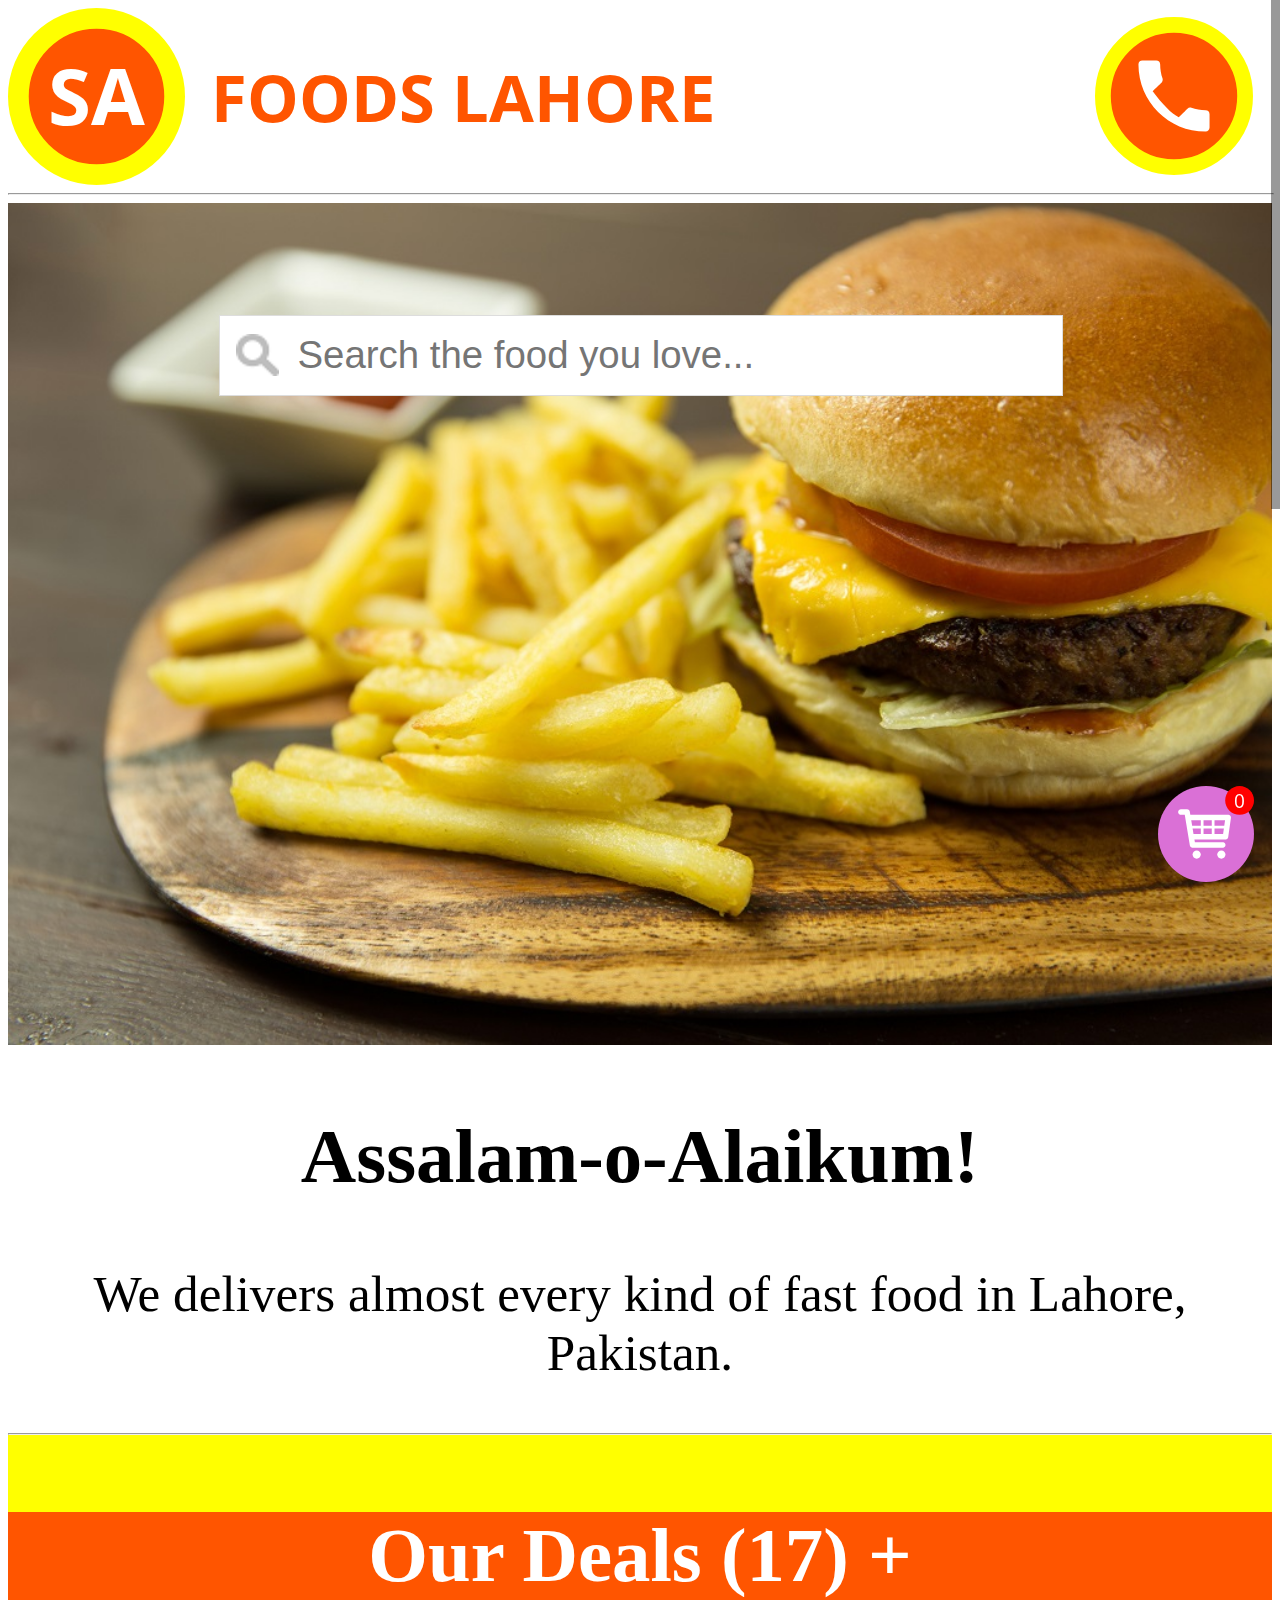
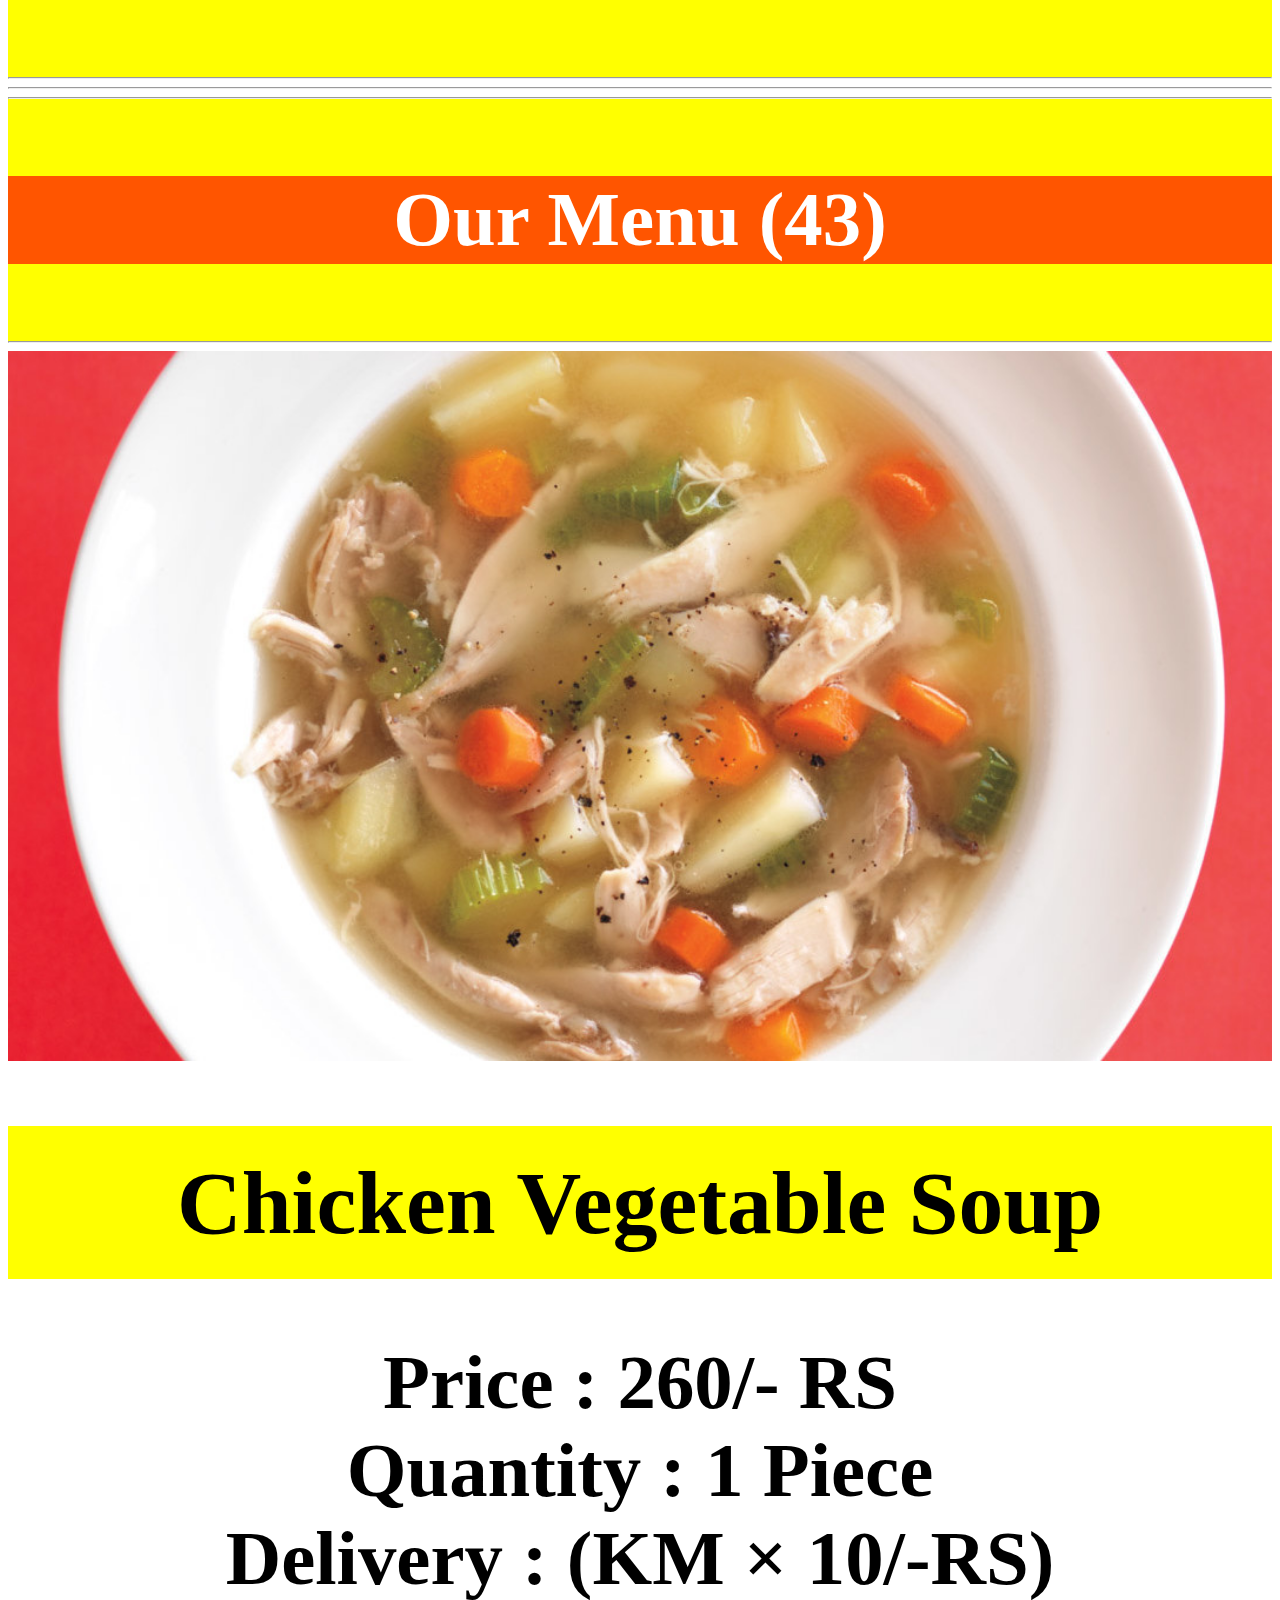
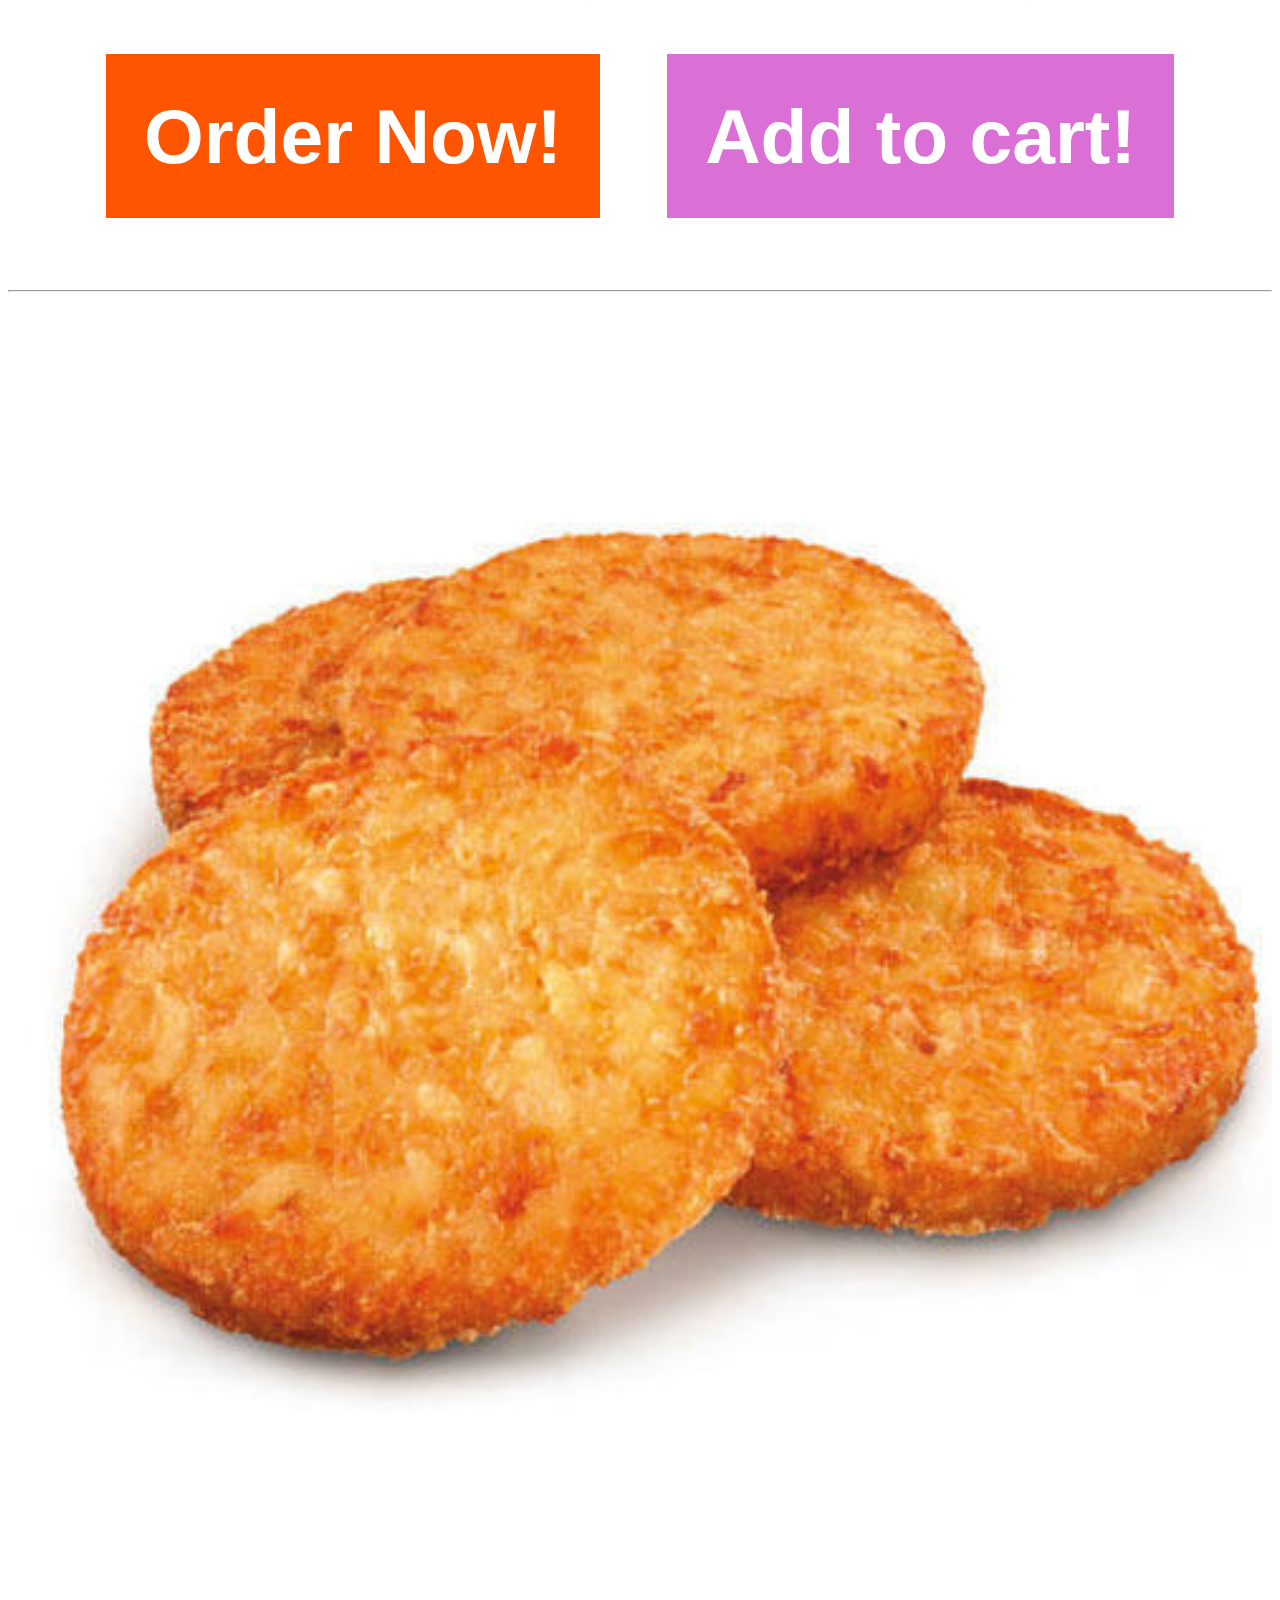
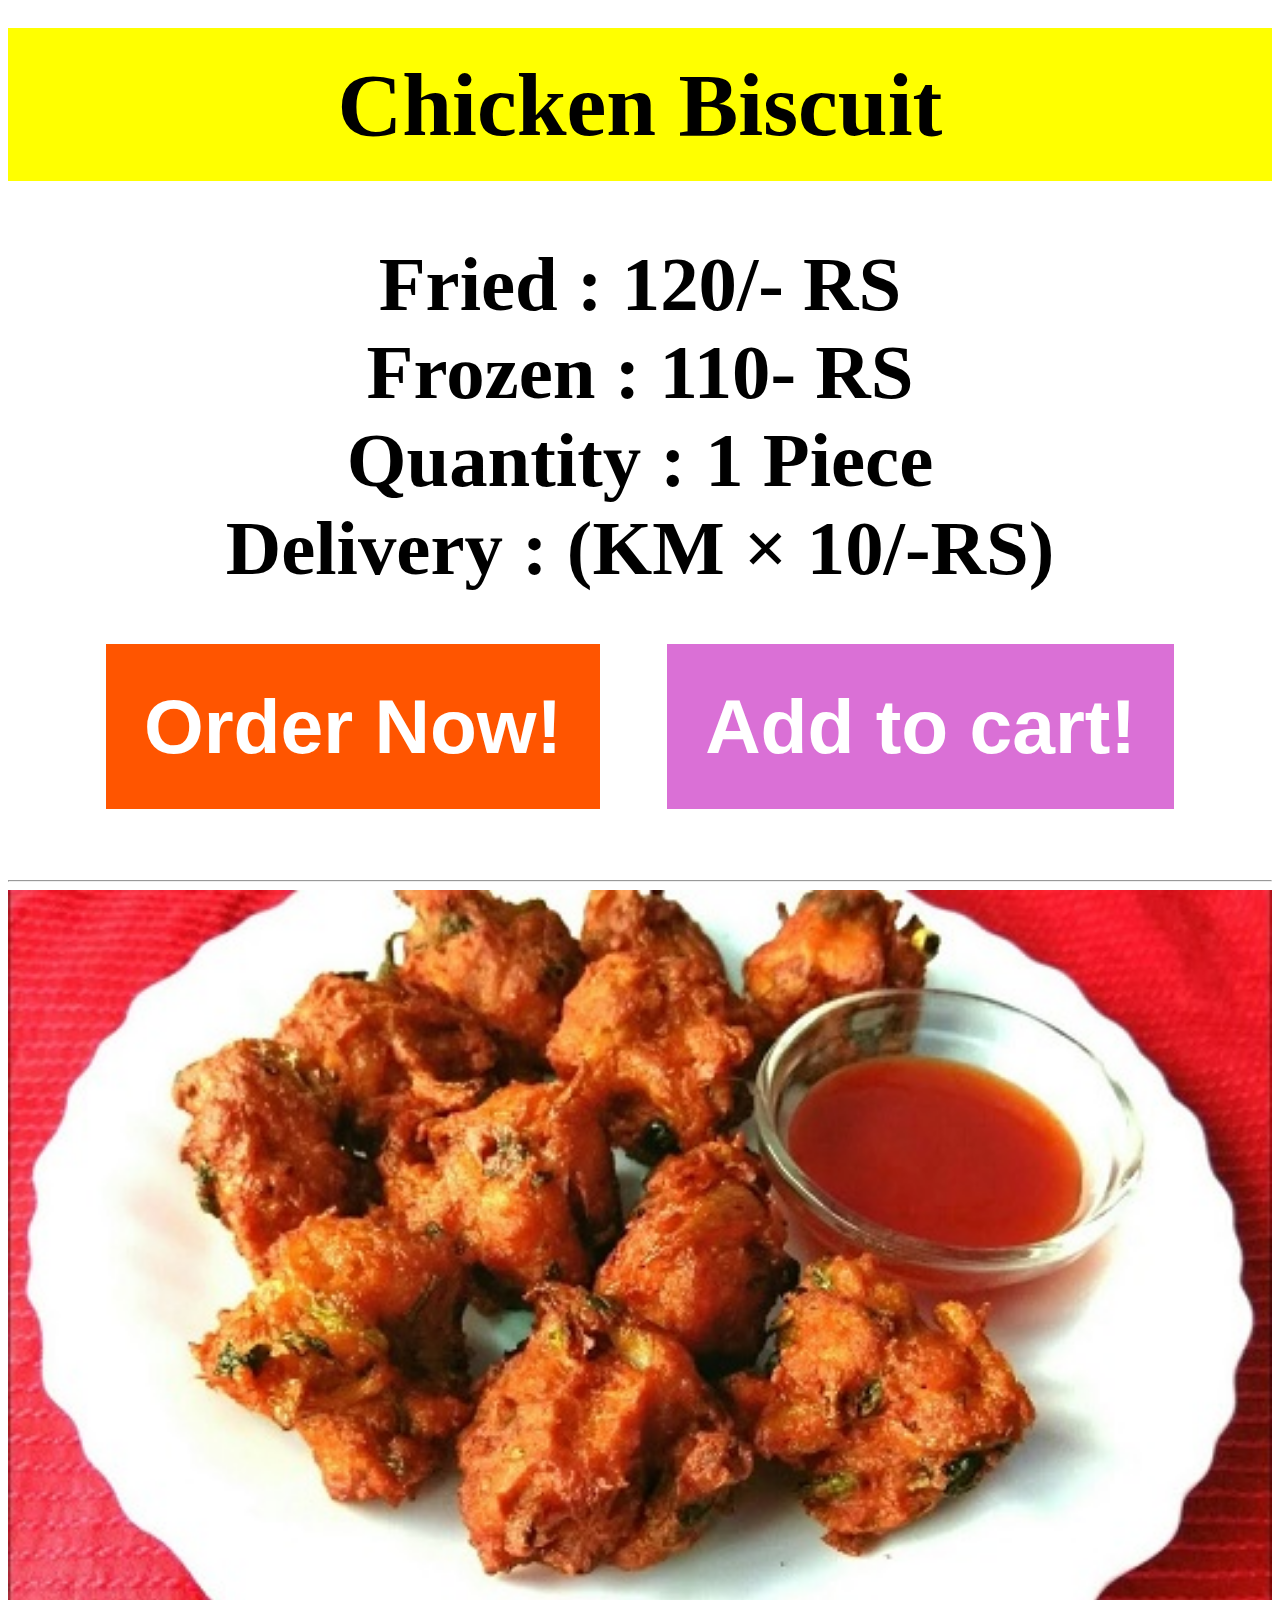
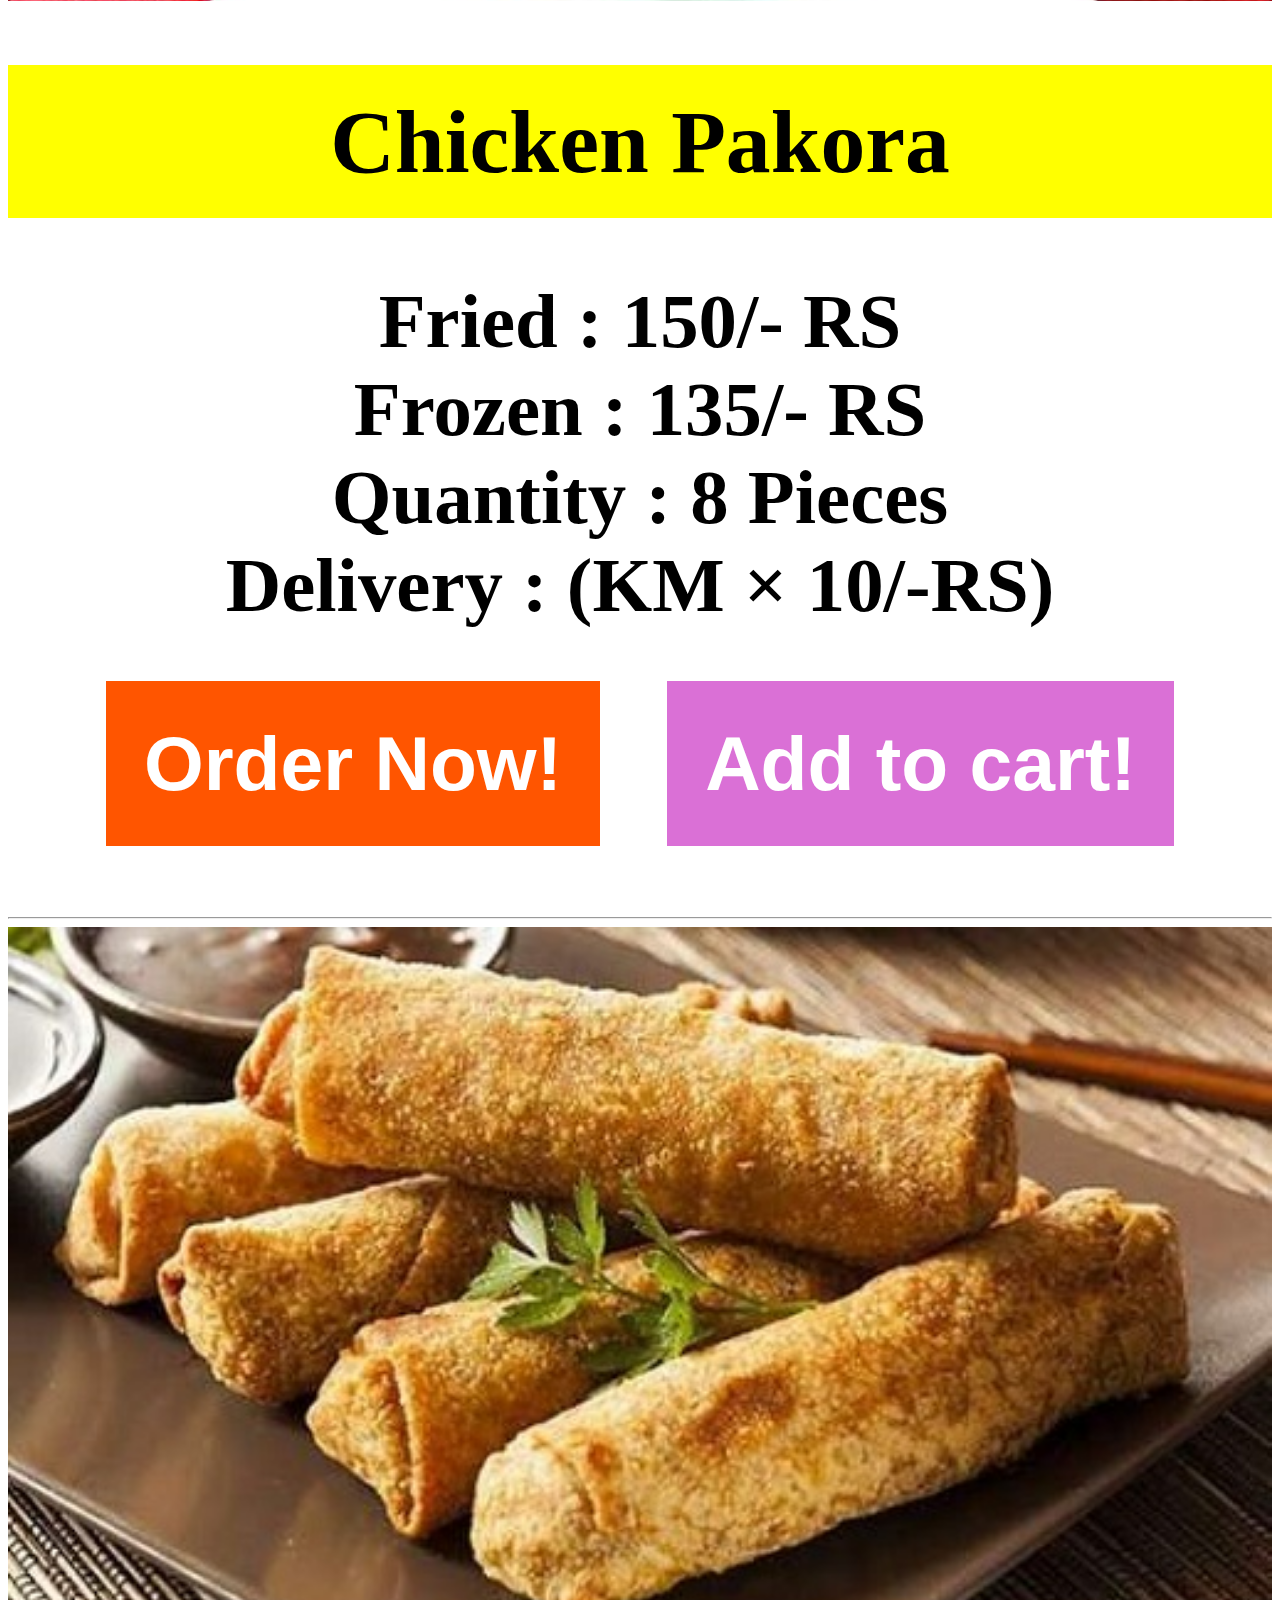
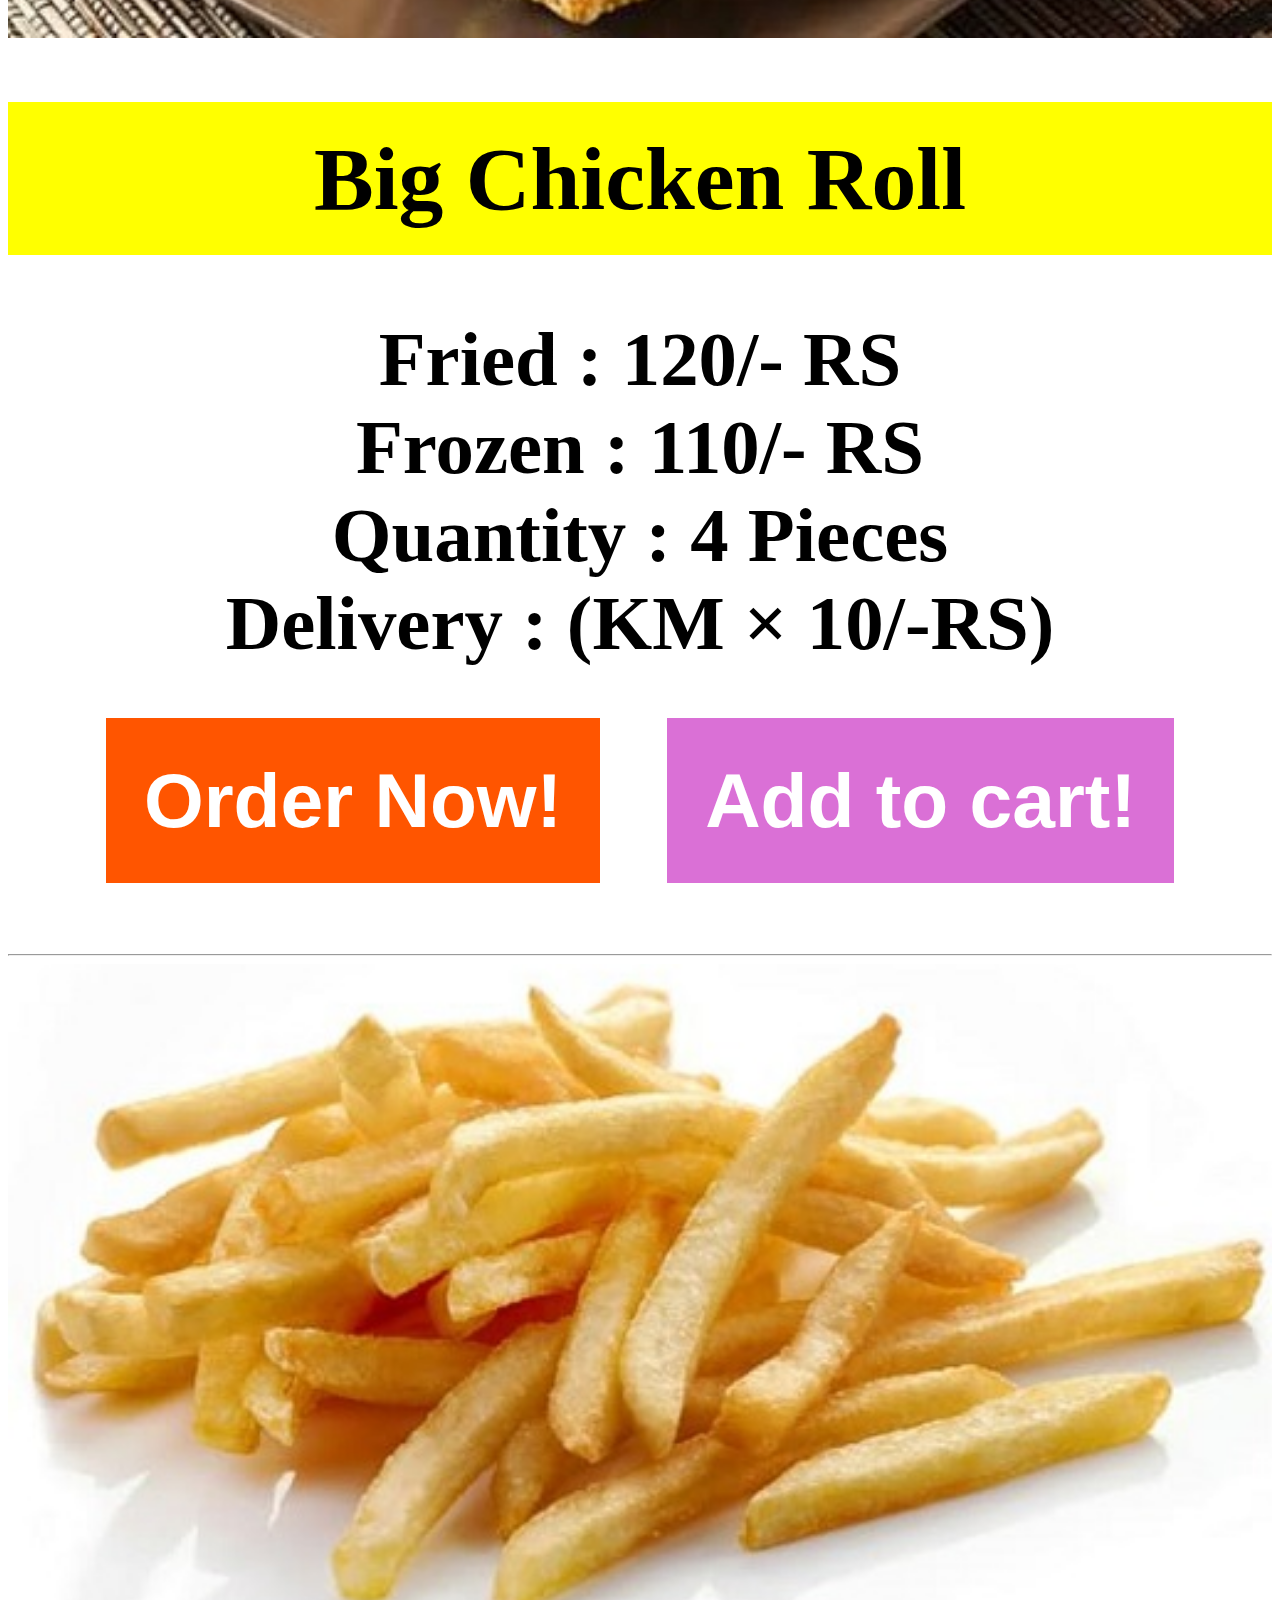
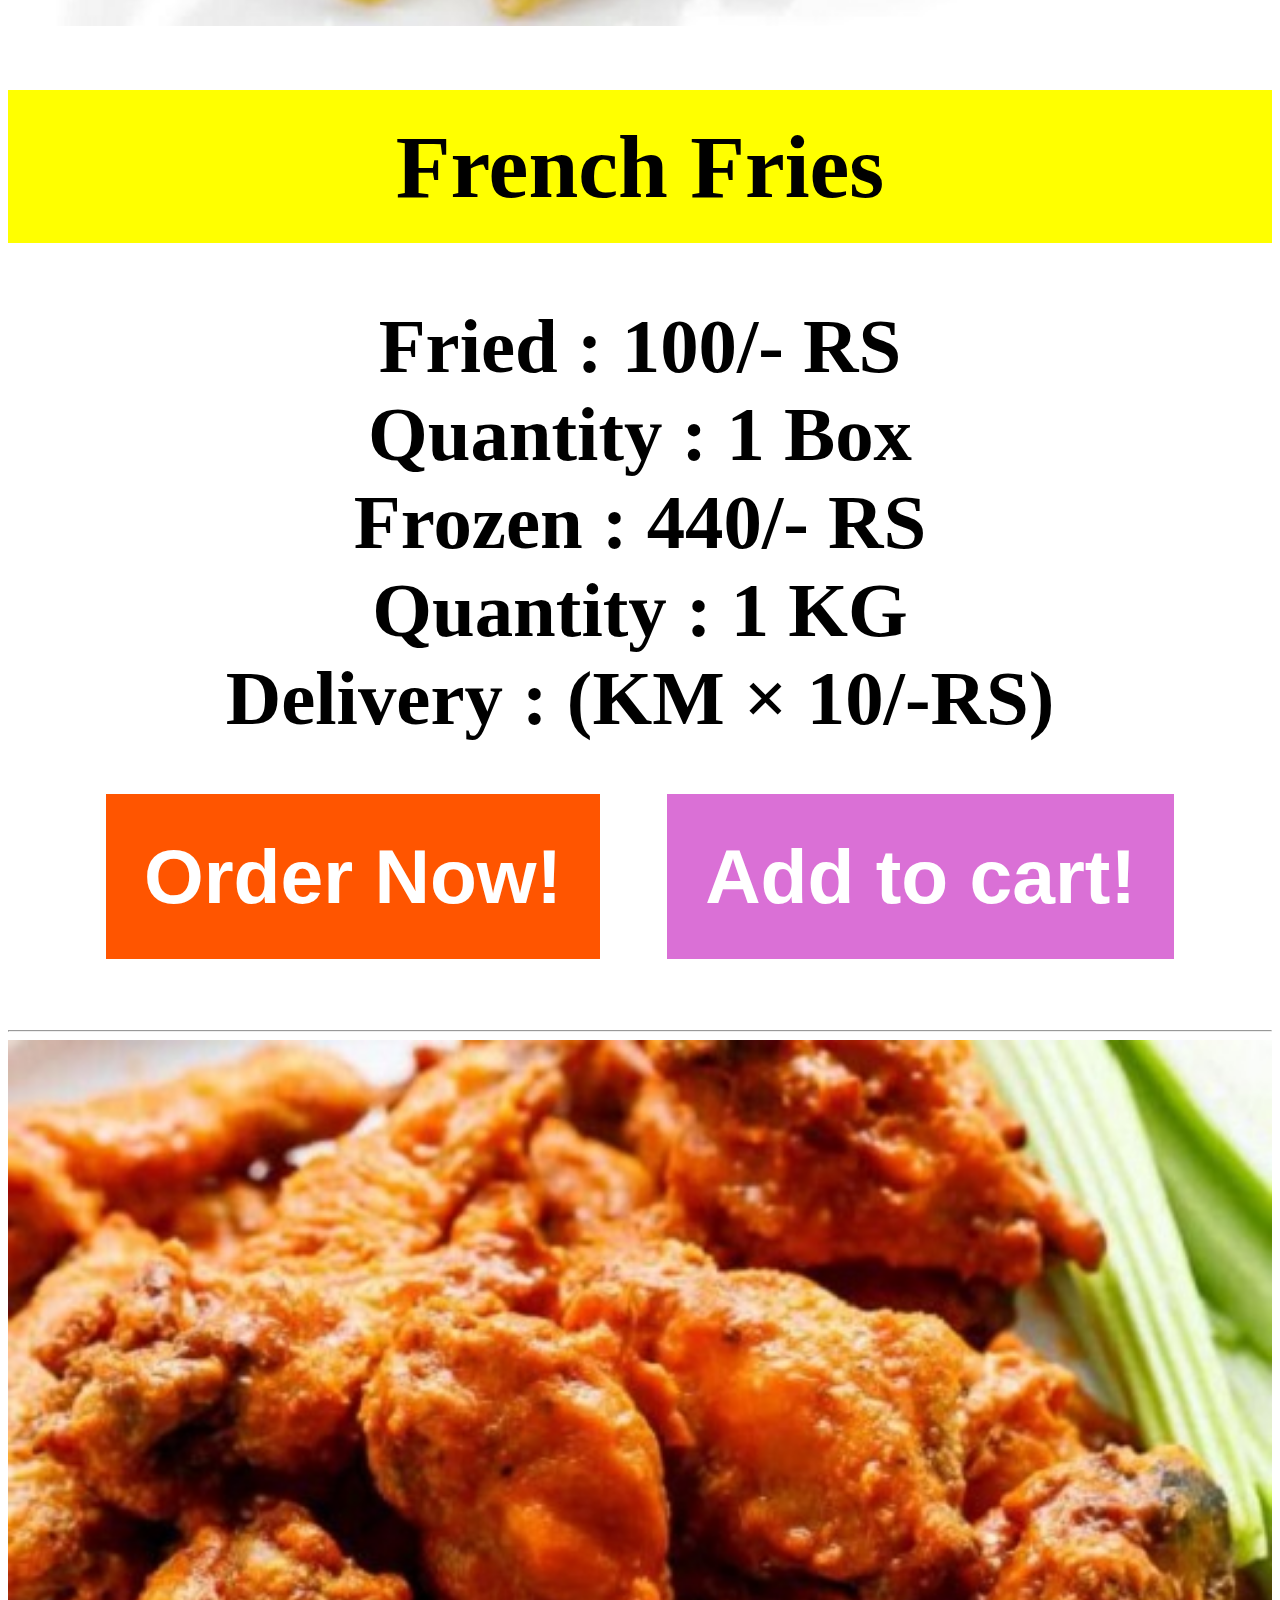
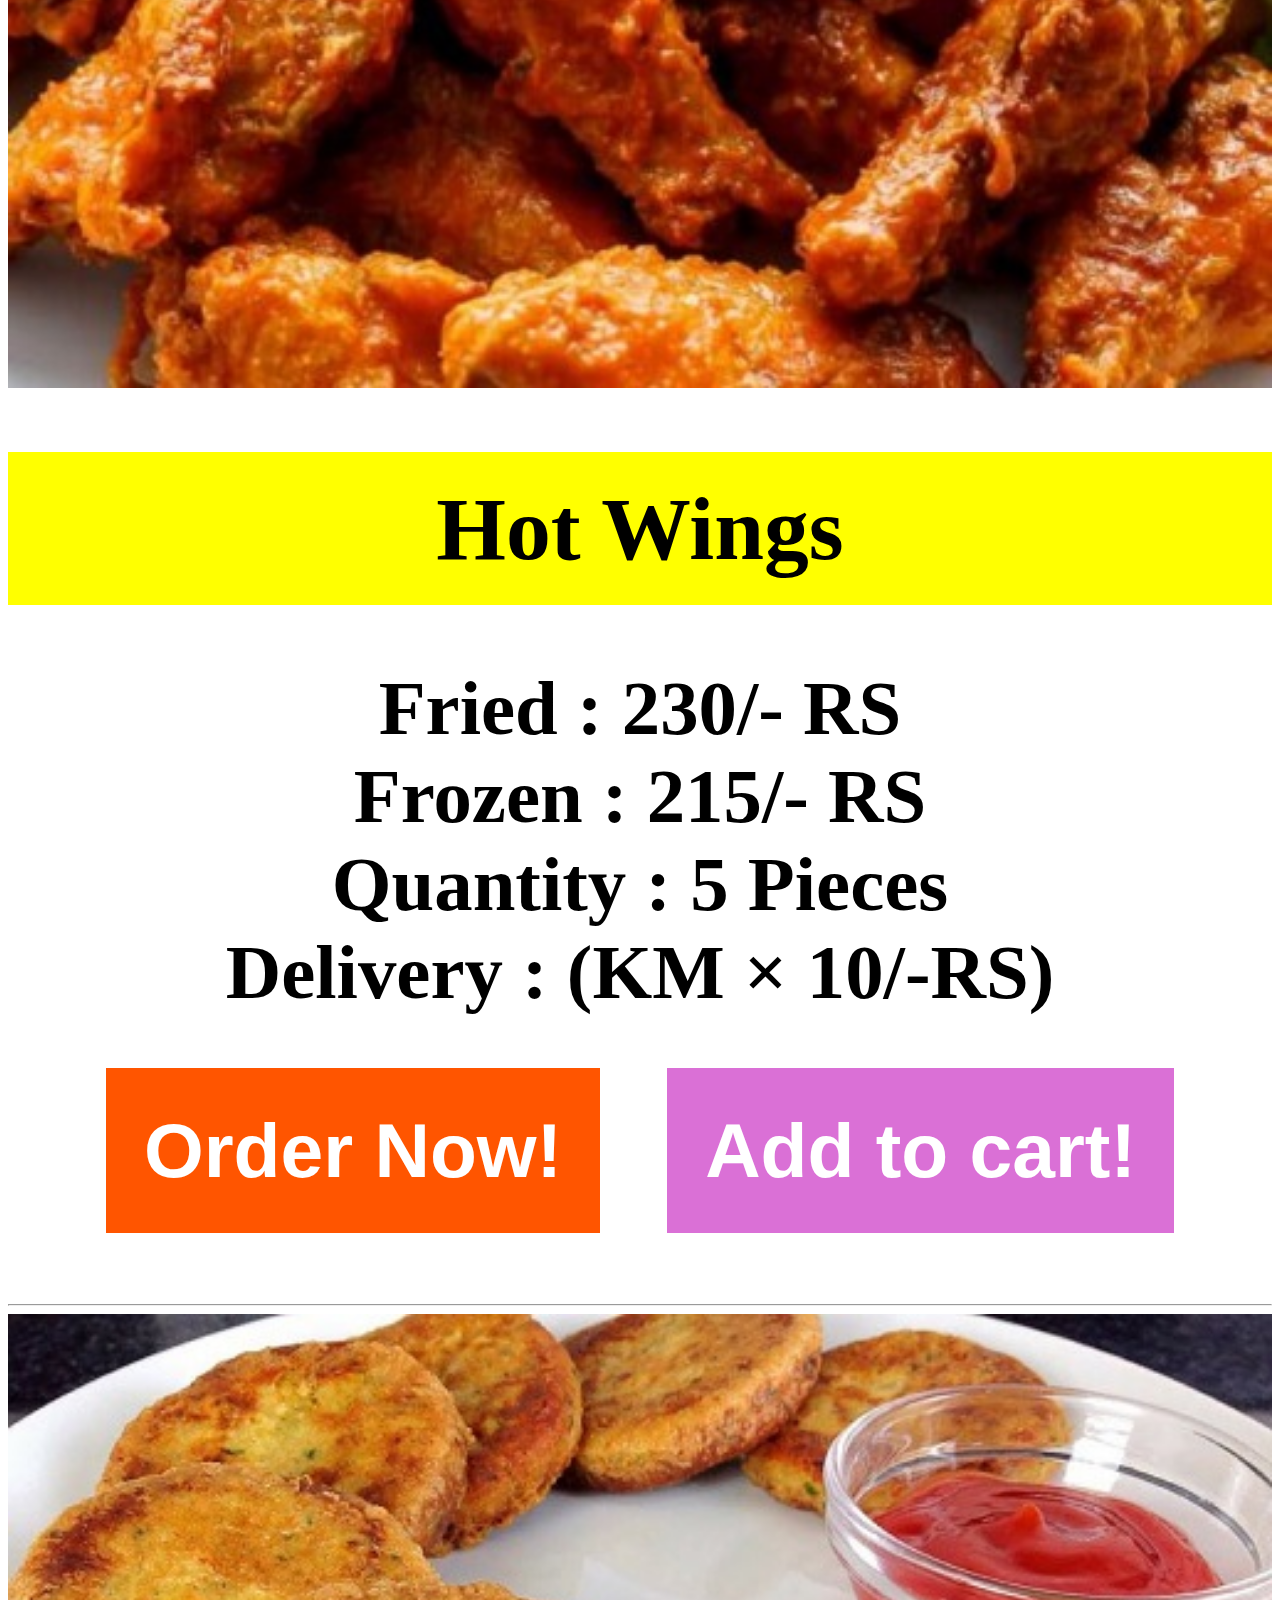
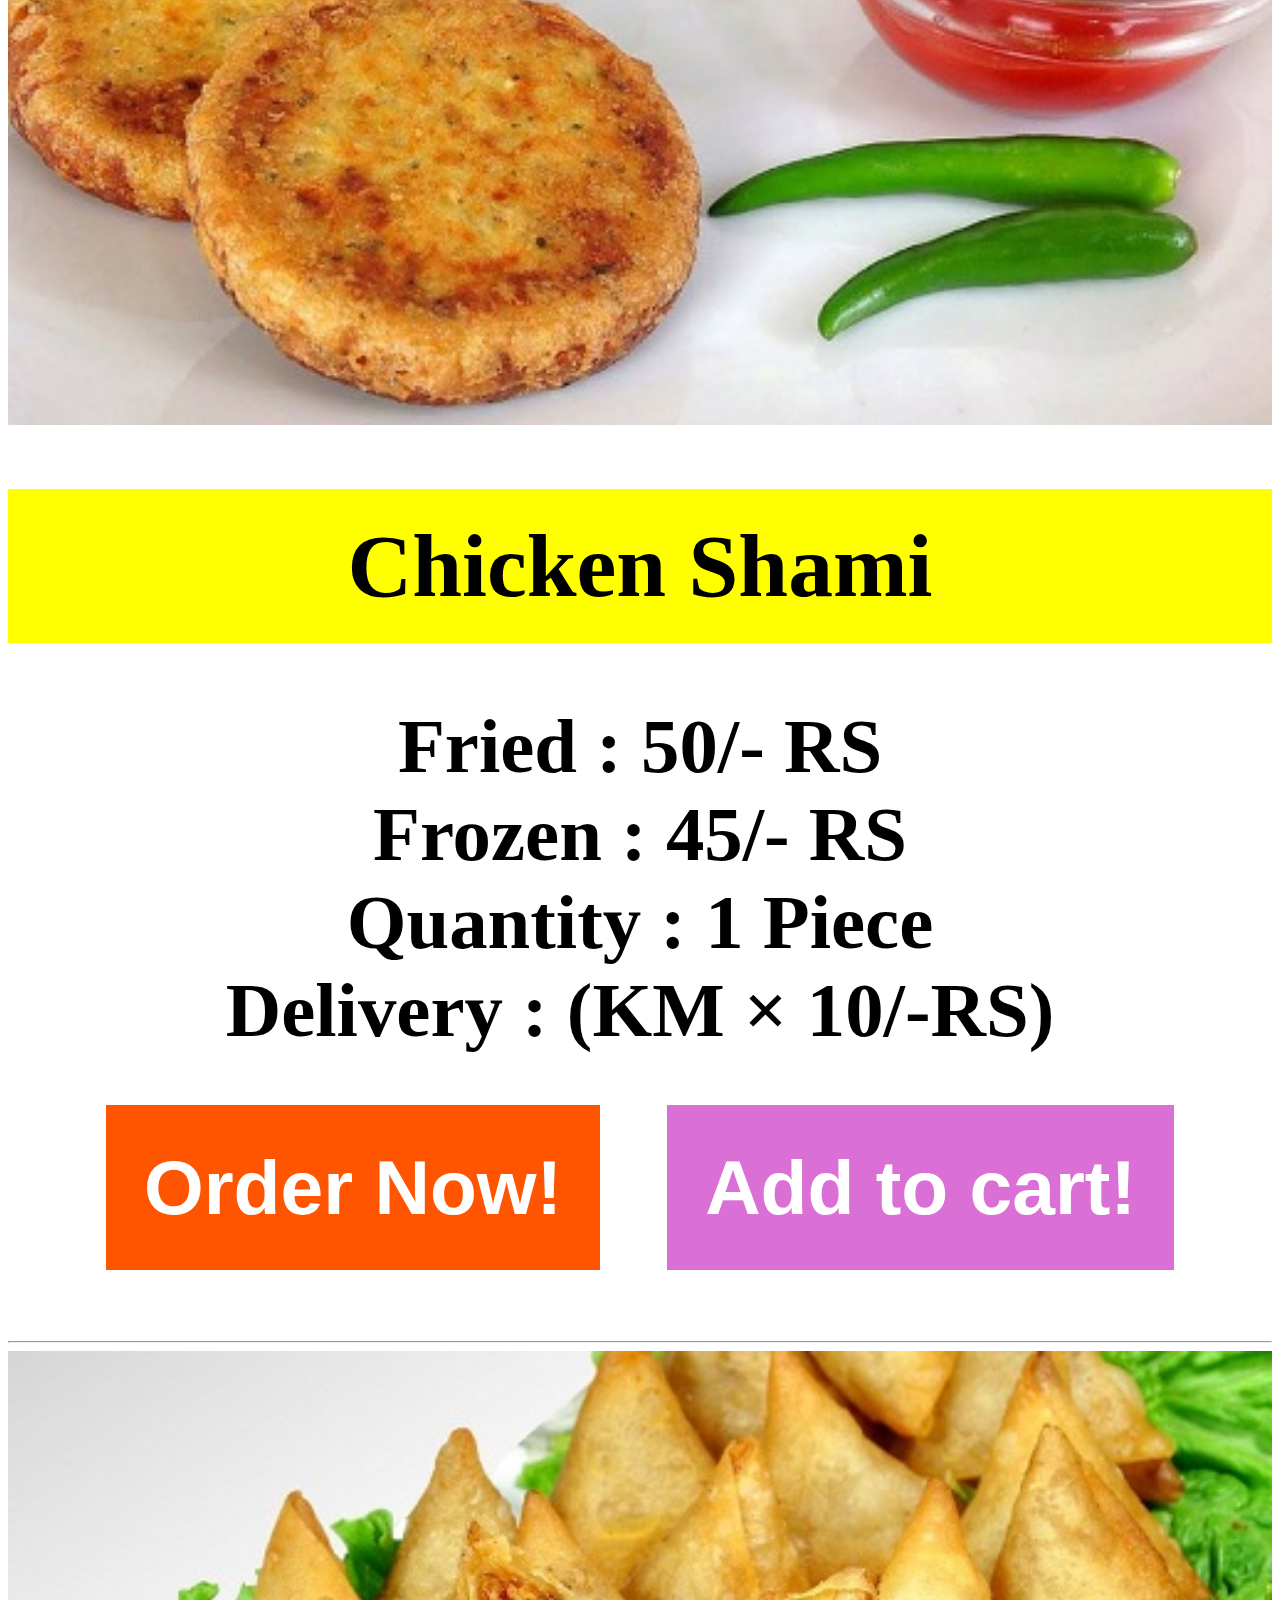
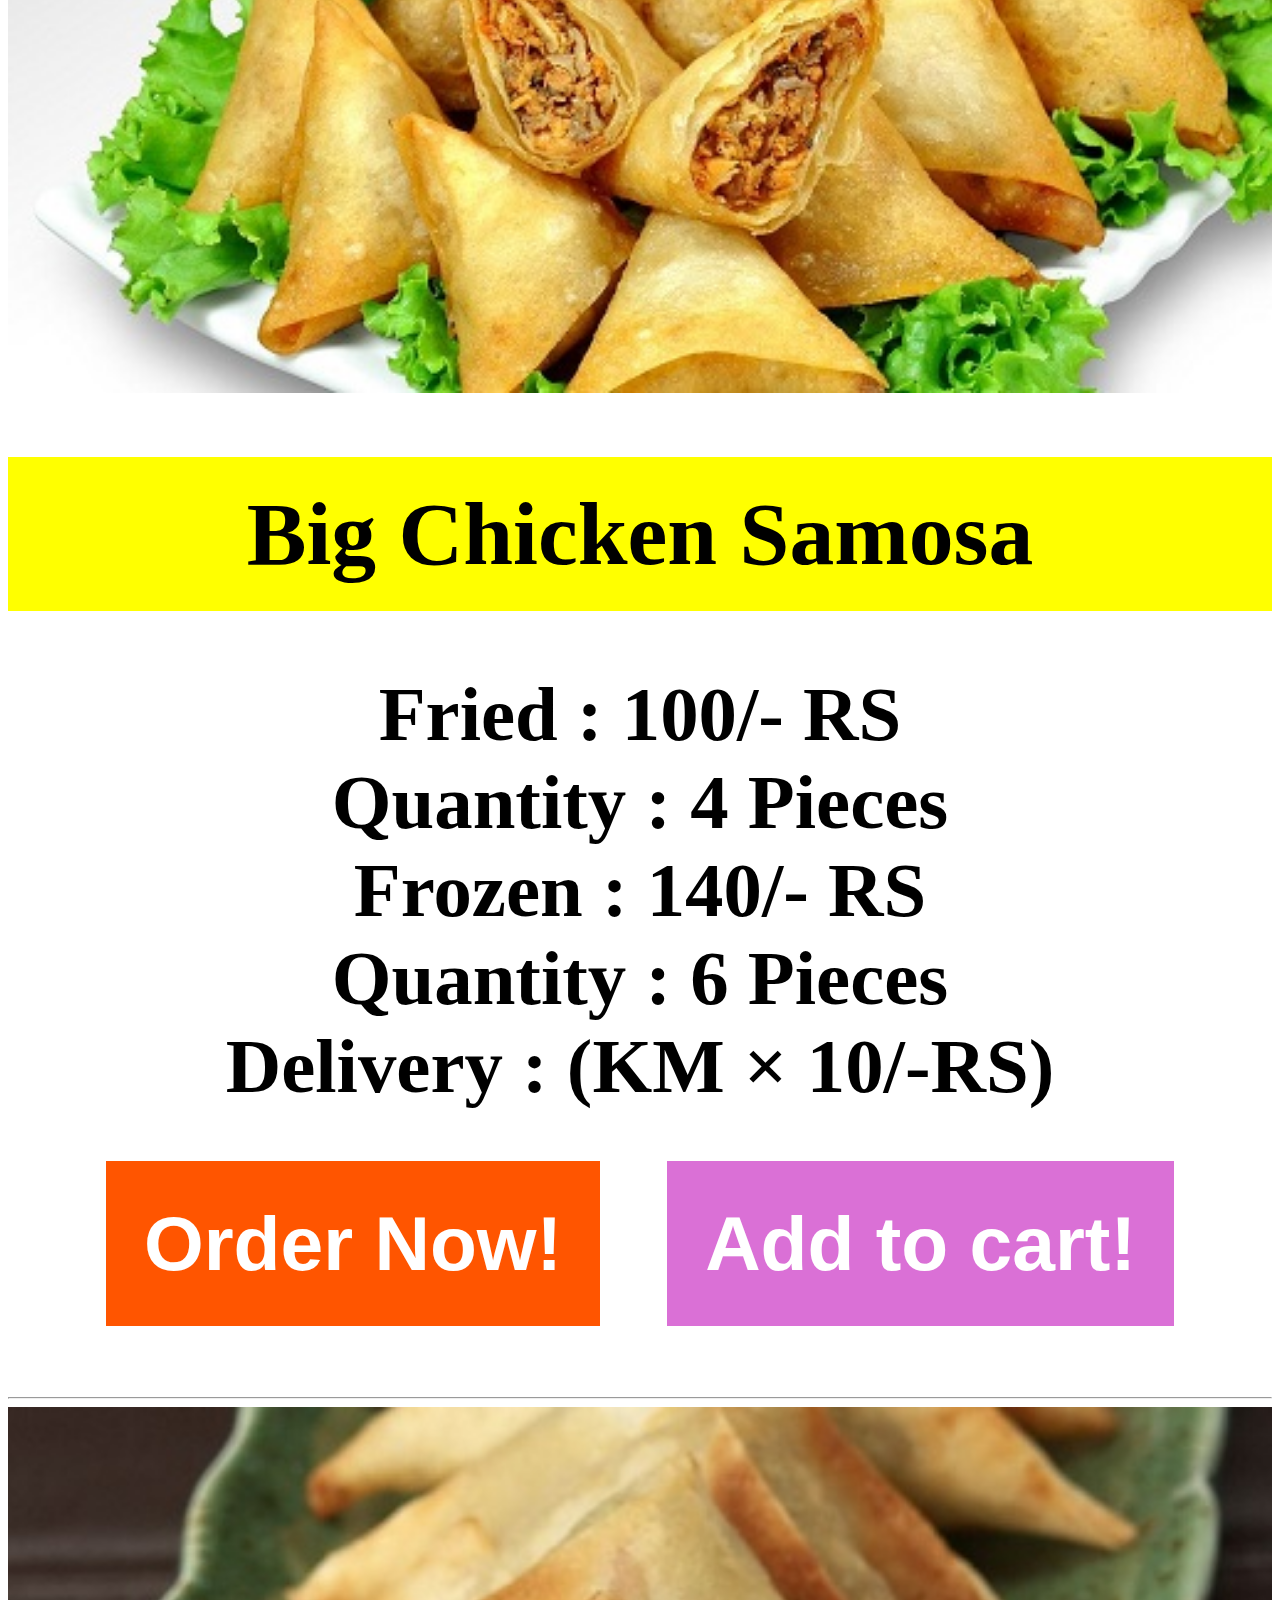
==== index.html @ af4e606e "Done!" ====
<!DOCTYPE html >
<html lang="en">
<head>
    <meta charset="UTF-8">
    <link rel="icon" sizes="192x192" href="favicon.png">
    <title>SA FOODS LAHORE</title>
    <meta name="theme-color" content="#ff5500">
    <meta name="viewport" content="width=device-width, initial-scale=1.0">
    <meta name="author" content="SA FOODS LAHORE">
    <meta name="description"
          content="Assalam-o-Alaikum We delivers almost every kind of fast food in Lahore, Pakistan. Hygiene, taste and halal is always our first priority. We always deliver high quality and hygienic food to our customers.">
    <meta name="keywords"
          content="SA, Foods, Lahore, Sa foods, Sa foods lahore, Hungry, Taste, Fast, Food, Best, Meal, Special, Deals, Order,">
    <meta name="google-site-verification" content="sdlu4fdlwlrLj1x6nDN2P1mqVqB9Yf9DzdW7MTNFXVQ">
    <link rel="stylesheet" type="text/css"
          href="style.css">

    <!-- Global site tag (gtag.js) - Google Analytics -->
    <script async src="https://www.googletagmanager.com/gtag/js?id=UA-148962327-1"></script>
    <script>
        window.dataLayer = window.dataLayer || [];

        function gtag() {
            dataLayer.push(arguments);
        }

        gtag('js', new Date());

        gtag('config', 'UA-148962327-1');
    </script>

    <!--   <script data-ad-client="ca-pub-3859438957644301" async src="https://pagead2.googlesyndication.com/pagead/js/adsbygoogle.js">
    <!-/script>
       -->
    <script src="script.js"></script>
    <noscript>
        <style> #main_body {
            display: block;
        }

        #splash {
            display: none;
        }

        </style>
    </noscript>
</head>
<body onload="loadContent()">

<div style="position: fixed;
top: 0;
left: 0;
right: 0;
bottom: 0;
z-index: 10;
background-color: #ffffff;" id="splash">
    <div style="width: 100%; height: 100%;">
        <img style="position: absolute; height: 33.33%; top: 30%; left: 0; right: 0; margin: auto;"
             onload="document.getElementById('splash_text').style.display='block';"
             src="favicon.png"
             alt="SA FOODS LOGO">
        <h6 id="splash_text"
            style="display: none; position: absolute; width: fit-content; width: -moz-fit-content; font-size: 6vw; bottom: 15%; left: 0; right: 0; margin: auto;">Its all about taste.</h6>
    </div>
</div>
<div id="main_body" class="body">
    <div class="center">
        <noscript>
            <iframe src="https://www.googletagmanager.com/ns.html?id=GTM-WC39MZ9" height="0" width="0"
                    style="display:none;visibility:hidden"></iframe>
            <h1 style="color: #ffffff; font-size: 2.5vw;">No JavaScript!</h1>
            <div style="background-color: red; position:fixed; top:0; left: 0; width:100%; z-index:1;"><h1
                    style="background-color: red; color: #ffffff; font-size: 2.5vw;">JavaScript is disabled some functions may not work properly.</h1>
            </div>
        </noscript>
        <div class="sa_head"><img src="images/sa_logo.svg" width="14%" alt="SA Logo"> <img src="images/sa_head.svg"
                                                                                           style="margin-left: 2.0%;"
                                                                                           width="40%"
                                                                                           alt="SA Foods Lahore">
            <img id="contact" class="contact" onclick="contact()" src="images/contact.svg" style="margin-left:30%;"
                 width="12.5%" alt="Contact">
        </div>
        <hr style="float: left; width: 100%;">
        <div id="appDialog" class="app_dialog">
            <div class="app_dialog_content"><img src="images/sa_playstore_icon.svg" style="margin-top: 4%;" width="40%"
                                                 alt="SA FOODS LAHORE App Icon">
                <h1 style="font-size: 6.0vw;">SA FOODS LAHORE</h1>
                <h2 style="font-size: 5vw;">We strongly recommend you to install our mobile app.<br>Because with our app you can place your order even if you're offline and you can get new deals and offers as soon as we launch them.
                </h2> <a href="https://play.google.com/store/apps/details?id=com.milkysoft.safoods" target="_blank">
                    <button style="padding: 2%; margin-bottom: 1%; font-size: 5vw; width: 100%; background-color: #32cd32; color: #ffffff;"> Install Now!</button>
                </a>
                <button onclick="closeApp();"
                        style="padding: 2%; margin-top: 1%; margin-bottom: 1%; margin-right: 1%; font-size: 5vw; width: 49%; background-color: #ff0000; color: #ffffff;"> No Thanks
                </button>
                <button onclick="haveApp();"
                        style="padding: 2%; margin-top: 1%; margin-bottom: 1%; margin-left: 1%; float: right; font-size:  5vw; width: 49%; background-color: #0000ff; color: #ffffff;"> I Have It
                </button>
            </div>
        </div>

        <div id="cartDialog" class="cart_dialog">
            <div class="cart_dialog_content">

            <span class="close"
                  onclick="document.getElementById('cartDialog').style.display = 'none';">&times;</span>
                <h2 style="font-size: 5vw; margin: 0;">My Cart</h2>
                <hr>
                <div id="cartItem1">
                    <h1 id="name1"></h1>

                    <label for="cond1"></label><select id="cond1" onchange="updateCartSpinner('1');" class="select">
                    <option value="1">Fried</option>
                    <option value="2">Frozen</option>
                </select>
                    <h2 style="font-size: 4.5vw;">Condition :</h2> <label for="quan1"></label><select id="quan1"
                                                                                                      onchange="updateCartSpinner('1');"
                                                                                                      class="select">
                    <option value="1">1 Piece</option>
                    <option value="2">2 Pieces</option>
                    <option value="3">3 Pieces</option>
                    <option value="4">4 Pieces</option>
                    <option value="5">5 Pieces</option>
                    <option value="6">6 Pieces</option>
                    <option value="7">7 Pieces</option>
                    <option value="8">8 Pieces</option>
                    <option value="9">9 Pieces</option>
                    <option value="10">10 Pieces</option>
                </select>
                    <h2 style="font-size: 4.5vw;">Quantity :</h2> <label for="drink1"></label><select id="drink1"
                                                                                                      class="select"
                                                                                                      onchange="updateCartSpinner('1')"
                                                                                                      style="display: none">
                    <option value="1">Random</option>
                    <option value="2">Coke</option>
                    <option value="3">Sprite</option>
                    <option value="4">Fanta</option>
                </select>
                    <h2 id="drinkName1" style="font-size: 4.5vw;">Cold Drink :</h2>
                    <h2 id="order1"></h2>
                    <button class="delete" onclick="deleteCartItem('1')">Delete</button>
                    <hr>
                </div>
                <div id="cartItem2">
                    <h1 id="name2"></h1>

                    <label for="cond2"></label><select id="cond2" onchange="updateCartSpinner('2');" class="select">
                    <option value="1">Fried</option>
                    <option value="2">Frozen</option>
                </select>
                    <h2 style="font-size: 4.5vw;">Condition :</h2> <label for="quan2"></label><select id="quan2"
                                                                                                      onchange="updateCartSpinner('2');"
                                                                                                      class="select">
                    <option value="1">1 Piece</option>
                    <option value="2">2 Pieces</option>
                    <option value="3">3 Pieces</option>
                    <option value="4">4 Pieces</option>
                    <option value="5">5 Pieces</option>
                    <option value="6">6 Pieces</option>
                    <option value="7">7 Pieces</option>
                    <option value="8">8 Pieces</option>
                    <option value="9">9 Pieces</option>
                    <option value="10">10 Pieces</option>
                </select>
                    <h2 style="font-size: 4.5vw;">Quantity :</h2> <label for="drink2"></label><select id="drink2"
                                                                                                      class="select"
                                                                                                      onchange="updateCartSpinner('2')"
                                                                                                      style="display: none">
                    <option value="1">Random</option>
                    <option value="2">Coke</option>
                    <option value="3">Sprite</option>
                    <option value="4">Fanta</option>
                </select>
                    <h2 id="drinkName2" style="font-size: 4.5vw;">Cold Drink :</h2>
                    <h2 id="order2"></h2>
                    <button class="delete" onclick="deleteCartItem('2')">Delete</button>
                    <hr>
                </div>
                <div id="cartItem3">
                    <h1 id="name3"></h1>

                    <label for="cond3"></label><select id="cond3" onchange="updateCartSpinner('3');" class="select">
                    <option value="1">Fried</option>
                    <option value="2">Frozen</option>
                </select>
                    <h2 style="font-size: 4.5vw;">Condition :</h2> <label for="quan3"></label><select id="quan3"
                                                                                                      onchange="updateCartSpinner('3');"
                                                                                                      class="select">
                    <option value="1">1 Piece</option>
                    <option value="2">2 Pieces</option>
                    <option value="3">3 Pieces</option>
                    <option value="4">4 Pieces</option>
                    <option value="5">5 Pieces</option>
                    <option value="6">6 Pieces</option>
                    <option value="7">7 Pieces</option>
                    <option value="8">8 Pieces</option>
                    <option value="9">9 Pieces</option>
                    <option value="10">10 Pieces</option>
                </select>
                    <h2 style="font-size: 4.5vw;">Quantity :</h2> <label for="drink3"></label><select id="drink3"
                                                                                                      class="select"
                                                                                                      onchange="updateCartSpinner('3')"
                                                                                                      style="display: none">
                    <option value="1">Random</option>
                    <option value="2">Coke</option>
                    <option value="3">Sprite</option>
                    <option value="4">Fanta</option>
                </select>
                    <h2 id="drinkName3" style="font-size: 4.5vw;">Cold Drink :</h2>
                    <h2 id="order3"></h2>
                    <button class="delete" onclick="deleteCartItem('3')">Delete</button>
                    <hr>
                </div>
                <div id="cartItem4">
                    <h1 id="name4"></h1>

                    <label for="cond4"></label><select id="cond4" onchange="updateCartSpinner('4');" class="select">
                    <option value="1">Fried</option>
                    <option value="2">Frozen</option>
                </select>
                    <h2 style="font-size: 4.5vw;">Condition :</h2> <label for="quan4"></label><select id="quan4"
                                                                                                      onchange="updateCartSpinner('4');"
                                                                                                      class="select">
                    <option value="1">1 Piece</option>
                    <option value="2">2 Pieces</option>
                    <option value="3">3 Pieces</option>
                    <option value="4">4 Pieces</option>
                    <option value="5">5 Pieces</option>
                    <option value="6">6 Pieces</option>
                    <option value="7">7 Pieces</option>
                    <option value="8">8 Pieces</option>
                    <option value="9">9 Pieces</option>
                    <option value="10">10 Pieces</option>
                </select>
                    <h2 style="font-size: 4.5vw;">Quantity :</h2> <label for="drink4"></label><select id="drink4"
                                                                                                      class="select"
                                                                                                      onchange="updateCartSpinner('4')"
                                                                                                      style="display: none">
                    <option value="1">Random</option>
                    <option value="2">Coke</option>
                    <option value="3">Sprite</option>
                    <option value="4">Fanta</option>
                </select>
                    <h2 id="drinkName4" style="font-size: 4.5vw;">Cold Drink :</h2>
                    <h2 id="order4"></h2>
                    <button class="delete" onclick="deleteCartItem('4')">Delete</button>
                    <hr>
                </div>
                <div id="cartItem5">
                    <h1 id="name5"></h1>

                    <label for="cond5"></label><select id="cond5" onchange="updateCartSpinner('5');" class="select">
                    <option value="1">Fried</option>
                    <option value="2">Frozen</option>
                </select>
                    <h2 style="font-size: 4.5vw;">Condition :</h2> <label for="quan5"></label><select id="quan5"
                                                                                                      onchange="updateCartSpinner('5');"
                                                                                                      class="select">
                    <option value="1">1 Piece</option>
                    <option value="2">2 Pieces</option>
                    <option value="3">3 Pieces</option>
                    <option value="4">4 Pieces</option>
                    <option value="5">5 Pieces</option>
                    <option value="6">6 Pieces</option>
                    <option value="7">7 Pieces</option>
                    <option value="8">8 Pieces</option>
                    <option value="9">9 Pieces</option>
                    <option value="10">10 Pieces</option>
                </select>
                    <h2 style="font-size: 4.5vw;">Quantity :</h2> <label for="drink5"></label><select id="drink5"
                                                                                                      class="select"
                                                                                                      onchange="updateCartSpinner('5')"
                                                                                                      style="display: none">
                    <option value="1">Random</option>
                    <option value="2">Coke</option>
                    <option value="3">Sprite</option>
                    <option value="4">Fanta</option>
                </select>
                    <h2 id="drinkName5" style="font-size: 4.5vw;">Cold Drink :</h2>
                    <h2 id="order5"></h2>
                    <button class="delete" onclick="deleteCartItem('5')">Delete</button>
                    <hr>
                </div>
                <div id="cartItem6">
                    <h1 id="name6"></h1>

                    <label for="cond6"></label><select id="cond6" onchange="updateCartSpinner('6');" class="select">
                    <option value="1">Fried</option>
                    <option value="2">Frozen</option>
                </select>
                    <h2 style="font-size: 4.5vw;">Condition :</h2> <label for="quan6"></label><select id="quan6"
                                                                                                      onchange="updateCartSpinner('6');"
                                                                                                      class="select">
                    <option value="1">1 Piece</option>
                    <option value="2">2 Pieces</option>
                    <option value="3">3 Pieces</option>
                    <option value="4">4 Pieces</option>
                    <option value="5">5 Pieces</option>
                    <option value="6">6 Pieces</option>
                    <option value="7">7 Pieces</option>
                    <option value="8">8 Pieces</option>
                    <option value="9">9 Pieces</option>
                    <option value="10">10 Pieces</option>
                </select>
                    <h2 style="font-size: 4.5vw;">Quantity :</h2> <label for="drink6"></label><select id="drink6"
                                                                                                      class="select"
                                                                                                      onchange="updateCartSpinner('6')"
                                                                                                      style="display: none">
                    <option value="1">Random</option>
                    <option value="2">Coke</option>
                    <option value="3">Sprite</option>
                    <option value="4">Fanta</option>
                </select>
                    <h2 id="drinkName6" style="font-size: 4.5vw;">Cold Drink :</h2>
                    <h2 id="order6"></h2>
                    <button class="delete" onclick="deleteCartItem('6')">Delete</button>
                    <hr>
                </div>
                <div id="cartItem7">
                    <h1 id="name7"></h1>

                    <label for="cond7"></label><select id="cond7" onchange="updateCartSpinner('7');" class="select">
                    <option value="1">Fried</option>
                    <option value="2">Frozen</option>
                </select>
                    <h2 style="font-size: 4.5vw;">Condition :</h2> <label for="quan7"></label><select id="quan7"
                                                                                                      onchange="updateCartSpinner('7');"
                                                                                                      class="select">
                    <option value="1">1 Piece</option>
                    <option value="2">2 Pieces</option>
                    <option value="3">3 Pieces</option>
                    <option value="4">4 Pieces</option>
                    <option value="5">5 Pieces</option>
                    <option value="6">6 Pieces</option>
                    <option value="7">7 Pieces</option>
                    <option value="8">8 Pieces</option>
                    <option value="9">9 Pieces</option>
                    <option value="10">10 Pieces</option>
                </select>
                    <h2 style="font-size: 4.5vw;">Quantity :</h2> <label for="drink7"></label><select id="drink7"
                                                                                                      class="select"
                                                                                                      onchange="updateCartSpinner('7')"
                                                                                                      style="display: none">
                    <option value="1">Random</option>
                    <option value="2">Coke</option>
                    <option value="3">Sprite</option>
                    <option value="4">Fanta</option>
                </select>
                    <h2 id="drinkName7" style="font-size: 4.5vw;">Cold Drink :</h2>
                    <h2 id="order7"></h2>
                    <button class="delete" onclick="deleteCartItem('7')">Delete</button>
                    <hr>
                </div>
                <div id="cartItem8">
                    <h1 id="name8"></h1>

                    <label for="cond8"></label><select id="cond8" onchange="updateCartSpinner('8');" class="select">
                    <option value="1">Fried</option>
                    <option value="2">Frozen</option>
                </select>
                    <h2 style="font-size: 4.5vw;">Condition :</h2> <label for="quan8"></label><select id="quan8"
                                                                                                      onchange="updateCartSpinner('8');"
                                                                                                      class="select">
                    <option value="1">1 Piece</option>
                    <option value="2">2 Pieces</option>
                    <option value="3">3 Pieces</option>
                    <option value="4">4 Pieces</option>
                    <option value="5">5 Pieces</option>
                    <option value="6">6 Pieces</option>
                    <option value="7">7 Pieces</option>
                    <option value="8">8 Pieces</option>
                    <option value="9">9 Pieces</option>
                    <option value="10">10 Pieces</option>
                </select>
                    <h2 style="font-size: 4.5vw;">Quantity :</h2> <label for="drink8"></label><select id="drink8"
                                                                                                      class="select"
                                                                                                      onchange="updateCartSpinner('8')"
                                                                                                      style="display: none">
                    <option value="1">Random</option>
                    <option value="2">Coke</option>
                    <option value="3">Sprite</option>
                    <option value="4">Fanta</option>
                </select>
                    <h2 id="drinkName8" style="font-size: 4.5vw;">Cold Drink :</h2>
                    <h2 id="order8"></h2>
                    <button class="delete" onclick="deleteCartItem('8')">Delete</button>
                    <hr>
                </div>
                <div id="cartItem9">
                    <h1 id="name9"></h1>

                    <label for="cond9"></label><select id="cond9" onchange="updateCartSpinner('9');" class="select">
                    <option value="1">Fried</option>
                    <option value="2">Frozen</option>
                </select>
                    <h2 style="font-size: 4.5vw;">Condition :</h2> <label for="quan9"></label><select id="quan9"
                                                                                                      onchange="updateCartSpinner('9');"
                                                                                                      class="select">
                    <option value="1">1 Piece</option>
                    <option value="2">2 Pieces</option>
                    <option value="3">3 Pieces</option>
                    <option value="4">4 Pieces</option>
                    <option value="5">5 Pieces</option>
                    <option value="6">6 Pieces</option>
                    <option value="7">7 Pieces</option>
                    <option value="8">8 Pieces</option>
                    <option value="9">9 Pieces</option>
                    <option value="10">10 Pieces</option>
                </select>
                    <h2 style="font-size: 4.5vw;">Quantity :</h2> <label for="drink9"></label><select id="drink9"
                                                                                                      class="select"
                                                                                                      onchange="updateCartSpinner('9')"
                                                                                                      style="display: none">
                    <option value="1">Random</option>
                    <option value="2">Coke</option>
                    <option value="3">Sprite</option>
                    <option value="4">Fanta</option>
                </select>
                    <h2 id="drinkName9" style="font-size: 4.5vw;">Cold Drink :</h2>
                    <h2 id="order9"></h2>
                    <button class="delete" onclick="deleteCartItem('9')">Delete</button>
                    <hr>
                </div>
                <div id="cartItem10">
                    <h1 id="name10"></h1>

                    <label for="cond10"></label><select id="cond10" onchange="updateCartSpinner('10');" class="select">
                    <option value="1">Fried</option>
                    <option value="2">Frozen</option>
                </select>
                    <h2 style="font-size: 4.5vw;">Condition :</h2> <label for="quan10"></label><select id="quan10"
                                                                                                       onchange="updateCartSpinner('10');"
                                                                                                       class="select">
                    <option value="1">1 Piece</option>
                    <option value="2">2 Pieces</option>
                    <option value="3">3 Pieces</option>
                    <option value="4">4 Pieces</option>
                    <option value="5">5 Pieces</option>
                    <option value="6">6 Pieces</option>
                    <option value="7">7 Pieces</option>
                    <option value="8">8 Pieces</option>
                    <option value="9">9 Pieces</option>
                    <option value="10">10 Pieces</option>
                </select>
                    <h2 style="font-size: 4.5vw;">Quantity :</h2> <label for="drink10"></label><select id="drink10"
                                                                                                       class="select"
                                                                                                       onchange="updateCartSpinner('10')"
                                                                                                       style="display: none">
                    <option value="1">Random</option>
                    <option value="2">Coke</option>
                    <option value="3">Sprite</option>
                    <option value="4">Fanta</option>
                </select>
                    <h2 id="drinkName10" style="font-size: 4.5vw;">Cold Drink :</h2>
                    <h2 id="order10"></h2>
                    <button class="delete" onclick="deleteCartItem('10')">Delete</button>
                    <hr>
                </div>

                <div id="cartDetails">
                    <h2 id="tot_items"></h2>
                    <h2 id="sub_cart_tot"></h2>
                    <h2 id="cart_del"></h2>
                    <h2 id="cart_tot"></h2>
                    <h2>Location : </h2>
                    <div id="cart_map_load" class="map_loading">
                        <div class="red"></div>
                        <div class="green"></div>
                        <div class="blue"></div>
                        <div class="yellow"></div>
                    </div>
                    <img id="cart_done_map" style="width: 100%; display: none;" src="images/done_map.svg" width="100%"
                         onclick="openLocation();" alt="Your Location">
                    <h2 id="cart_location_text">Getting Your Location...</h2>
                    <div style="width: 100%;"><img src="images/refresh.svg" onclick="getLocation();" id="cart_refresh"
                                                   width="20%"
                                                   style="display: none; margin-bottom: 50px;" alt="Refresh"></div>
                    <button onclick="closeCart()" id="cancel1" class="cancel">Cancel</button>
                    <button onclick="sendCart()" id="cartDone" class="done">Done</button>
                </div>
                <h2 style="font-size: 4vw; width: 100%" id="emptyCart">You have 0 items in your cart.</h2>
            </div>
        </div>

        <div id="sendDialog" class="send_dialog">
            <div class="send_dialog_content"><span class="close"
                                                   onclick="document.getElementById('sendDialog').style.display = 'none';">&times;</span>
                <h2 style="font-size: 5vw; font-weight: bold;">How do want to send your order?</h2>
                <hr>
                <div onclick="sendWa()"><h2 style="font-size: 4.5vw;">WhatsApp (Recommended)</h2></div>
                <hr>
                <div onclick="sendSms()"><h2 style="font-size: 4.5vw;">Mobile SMS (Charges may apply)</h2></div>
                <hr>
                <button onclick="document.getElementById('sendDialog').style.display = 'none';"
                        style="padding: 2%; font-size: 4.5vw; width: 50%; background-color: #ff0000; color: #ffffff;">Cancel
                </button>
            </div>
        </div>
        <div id="callDialog" class="call_dialog">
            <div class="call_dialog_content"><span class="close" onclick="closeCallDialog()">&times;</span>
                <h2 style="font-size: 6vw; float: right; width: 100%; color: white;">How do you want to call us?</h2> <a
                        href="https://wa.me/923228054617?text=Assalam-o-Alaikum%0AI%20am%20your%20website%20visiter%20and%20I%20did%20like%20to%20call%20you."
                        target="_blank"> <img style="width: 40%;" class="whatsapp" src="images/whatsapp.svg"
                                              alt="WhatsApp Call">
                    <h2 style="color: white;">WhatsApp Call</h2></a> <a href="tel:03228054617" target="_blank"> <img
                        style="width: 40%;" class="phone" src="images/contact.svg" alt="Phone Call">
                    <h2 style="color: white;">Phone Call</h2></a>
                <button onclick="closeCallDialog()"
                        style="padding: 2%; background-color: #ff0000; color: #ffffff; font-size: 5.0vw; width: 100%;"> Cancel
                </button>
            </div>
        </div>
        <div id="orderDialog" class="order_dialog">
            <div id="orderDialogContent" class="order_dialog_content"><span class="close"
                                                                            onclick="closeOrderDialog()">&times;</span>
                <img
                        id="image" src="images/no_image.svg" width="100%" alt="Your Order">
                <h1 id="name"></h1> <label for="cond"></label><select id="cond" onchange="update();" class="select">
                    <option value="1">Fried</option>
                    <option value="2">Frozen</option>
                </select>
                <h2 style="font-size: 4.5vw;">Condition :</h2> <label for="quan"></label><select id="quan"
                                                                                                 onchange="update();"
                                                                                                 class="select">
                    <option value="1">1 Piece</option>
                    <option value="2">2 Pieces</option>
                    <option value="3">3 Pieces</option>
                    <option value="4">4 Pieces</option>
                    <option value="5">5 Pieces</option>
                    <option value="6">6 Pieces</option>
                    <option value="7">7 Pieces</option>
                    <option value="8">8 Pieces</option>
                    <option value="9">9 Pieces</option>
                    <option value="10">10 Pieces</option>
                </select>
                <h2 style="font-size: 4.5vw;">Quantity :</h2> <label for="drink"></label><select id="drink"
                                                                                                 class="select"
                                                                                                 onchange="update()"
                                                                                                 style="display: none">
                    <option value="1">Random</option>
                    <option value="2">Coke</option>
                    <option value="3">Sprite</option>
                    <option value="4">Fanta</option>
                </select>

                <h2 id="drinkName" style="font-size: 4.5vw;">Cold Drink :</h2>
                <h2 id="or"></h2>
                <h2 id="del"></h2>
                <h2 id="tot"></h2>
                <h2>Location : </h2>
                <div id="map_load" class="map_loading">
                    <div class="red"></div>
                    <div class="green"></div>
                    <div class="blue"></div>
                    <div class="yellow"></div>
                </div>
                <img id="done_map" style="width: 100%; display: none;" src="images/done_map.svg" width="100%"
                     onclick="openLocation();" alt="Your Location">
                <h2 id="location_text">Getting Your Location...</h2>
                <div style="width: 100%;"><img src="images/refresh.svg" onclick="getLocation();" id="refresh"
                                               width="20%"
                                               style="display: none; margin-bottom: 50px;" alt="Refresh"></div>
                <button onclick="closeOrderDialog()" id="cancel" class="cancel">Cancel</button>
                <button onclick="done()" id="done" class="done">Done</button>
            </div>
        </div>
        <div class="time_dialog" id="timeDialog">
            <div class="time_dialog_content"><h2 style="margin-top: 0; margin-bottom: 0;">Sorry!</h2>
                <hr>
                <h2 style="margin-top: 2%; margin-bottom: 0; font-size: 5vw;">We don't delivers at this time.</h2>
                <h2 style="margin-top: 2%; margin-bottom: 0; font-size: 5vw;">Our Timings Are :</h2>
                <h2 style="margin-top: 2%; margin-bottom: 2%; font-size: 4vw"> Monday 12:00 pm to 11:59pm
                    <br>Tuesday 12:00 pm to 11:59pm <br>Wednesday 12:00 pm to 11:59pm <br>Thursday 12:00 pm to 11:59pm
                    <br>Friday 03:00 pm to 11:59pm <br>Saturday 12:00 pm to 11:59pm <br>Sunday 12:00 pm to 11:59pm </h2>
                <button onclick="closeTimeDialog()" class="time_ok">OK</button>
            </div>
        </div>
        <div class="main_img"><img src="images/main.svg" width="100%" alt="SA FOODS LAHORE">
            <div class="search" onfocusout="searchOut()">
                <div class="search_bar"><img class="search_icon" src="images/searchicon.png" alt="Search"> <input
                        type="text" id="search" class="search_edit" onkeyup="search()"
                        onfocusin="document.getElementById('searchOptions').style.display='block'"
                        placeholder="Search the food you love..." title="Search Food"></div>
                <ul id="searchOptions" class="search_options">
                    <li class="options_body"><a class="options_name" onclick="changeSearch(this);"
                                                href="#1">Chicken Vegetable Soup</a></li>
                    <li class="options_body"><a class="options_name" onclick="changeSearch(this);"
                                                href="#2">Chicken Biscuit</a></li>
                    <li class="options_body"><a class="options_name" onclick="changeSearch(this);"
                                                href="#3">Chicken Pakora</a></li>
                    <li class="options_body"><a class="options_name" onclick="changeSearch(this);"
                                                href="#4">Big Chicken Roll</a></li>
                    <li class="options_body"><a class="options_name" onclick="changeSearch(this);"
                                                href="#5">French Fries</a></li>
                    <li class="options_body"><a class="options_name" onclick="changeSearch(this);"
                                                href="#6">Hot Wings</a>
                    </li>
                    <li class="options_body"><a class="options_name" onclick="changeSearch(this);"
                                                href="#7">Chicken Shami</a></li>
                    <li class="options_body"><a class="options_name" onclick="changeSearch(this);"
                                                href="#8">Big Chicken Samosa</a></li>
                    <li class="options_body"><a class="options_name" onclick="changeSearch(this);"
                                                href="#9">Big Vegetable Samosa</a></li>
                    <li class="options_body"><a class="options_name" onclick="changeSearch(this);"
                                                href="#10">Big Potato Samosa</a></li>
                    <li class="options_body"><a class="options_name" onclick="changeSearch(this);"
                                                href="#11">Special Penne Pasta with white sauce</a></li>
                    <li class="options_body"><a class="options_name" onclick="changeSearch(this);"
                                                href="#12">Special Laddu Pethi with red &amp; green chatni</a></li>
                    <li class="options_body"><a class="options_name" onclick="changeSearch(this);"
                                                href="#13">Chicken Corn Soup</a></li>
                    <li class="options_body"><a class="options_name" onclick="changeSearch(this);"
                                                href="#14">Big Vegetable Roll</a></li>
                    <li class="options_body"><a class="options_name" onclick="changeSearch(this);"
                                                href="#15">Big Potato Roll</a></li>
                    <li class="options_body"><a class="options_name" onclick="changeSearch(this);"
                                                href="#16">Chicken Paratha Roll</a></li>
                    <li class="options_body"><a class="options_name" onclick="changeSearch(this);"
                                                href="#17">Potato Tikki</a></li>
                    <li class="options_body"><a class="options_name" onclick="changeSearch(this);"
                                                href="#18">Frozen Paratha Plane</a></li>
                    <li class="options_body"><a class="options_name" onclick="changeSearch(this);"
                                                href="#19">Chicken Nuggets</a></li>
                    <li class="options_body"><a class="options_name" onclick="changeSearch(this);"
                                                href="#20">Chicken Shots</a></li>
                    <li class="options_body"><a class="options_name" onclick="changeSearch(this);"
                                                href="#21">Beef Shami</a>
                    </li>
                    <li class="options_body"><a class="options_name" onclick="changeSearch(this);"
                                                href="#22">Chicken Patties</a></li>
                    <li class="options_body"><a class="options_name" onclick="changeSearch(this);"
                                                href="#23">Zinger Patties</a></li>
                    <li class="options_body"><a class="options_name" onclick="changeSearch(this);"
                                                href="#24">Chicken Drumstick</a></li>
                    <li class="options_body"><a class="options_name" onclick="changeSearch(this);"
                                                href="#25">Chicken Kabab</a></li>
                    <li class="options_body"><a class="options_name" onclick="changeSearch(this);"
                                                href="#26">Beef Kabab</a>
                    </li>
                    <li class="options_body"><a class="options_name" onclick="changeSearch(this);"
                                                href="#27">Chicken Tikka Samosa</a></li>
                    <li class="options_body"><a class="options_name" onclick="changeSearch(this);"
                                                href="#28">Frozen Merination Masala</a></li>
                    <li class="options_body"><a class="options_name" onclick="changeSearch(this);"
                                                href="#29">Zinger Paratha Roll</a></li>
                    <li class="options_body"><a class="options_name" onclick="changeSearch(this);"
                                                href="#30">Petti Paratha Roll</a></li>
                    <li class="options_body"><a class="options_name" onclick="changeSearch(this);"
                                                href="#31">Zinger Burger</a></li>
                    <li class="options_body"><a class="options_name" onclick="changeSearch(this);"
                                                href="#32">Chicken Petti Burger</a></li>
                    <li class="options_body"><a class="options_name" onclick="changeSearch(this);"
                                                href="#33">Chicken Shami Burger</a></li>
                    <li class="options_body"><a class="options_name" onclick="changeSearch(this);"
                                                href="#34">Special Tower Burger</a></li>
                    <li class="options_body"><a class="options_name" onclick="changeSearch(this);"
                                                href="#35">Special Tower Burger</a></li>
                    <li class="options_body"><a class="options_name" onclick="changeSearch(this);"
                                                href="#36">Special Tower Burger</a></li>
                    <li class="options_body"><a class="options_name" onclick="changeSearch(this);"
                                                href="#37">Special Tower Burger</a></li>
                    <li class="options_body"><a class="options_name" onclick="changeSearch(this);"
                                                href="#38">Special Tower Burger</a></li>
                    <li class="options_body"><a class="options_name" onclick="changeSearch(this);"
                                                href="#39">Chicken Biscuit Burger</a></li>
                    <li class="options_body"><a class="options_name" onclick="changeSearch(this);"
                                                href="#40">Spicy Bite Burger</a></li>
                    <li class="options_body"><a class="options_name" onclick="changeSearch(this);"
                                                href="#41">Omelette Paratha Roll</a></li>
                    <li class="options_body"><a class="options_name" onclick="changeSearch(this);"
                                                href="#42">Chicken Omelette Paratha Roll</a></li>
                    <li class="options_body"><a class="options_name" onclick="changeSearch(this);"
                                                href="#43">Cheese Omelette Paratha Roll</a></li>
                </ul>
            </div>
        </div>
        <h2> Assalam-o-Alaikum! </h2>
        <p style="font-size: 4vw;">We delivers almost every kind of fast food in Lahore, Pakistan.</p>
        <div style="background-color: #ffff00" class="head">
            <hr>
            <h3 id="deals" style="background-color:#ff5500" onclick="openDeals();">Our Deals (17) +</h3>
            <hr>
        </div>
        <div id="our_deals" class="our_deals" style="display:none;">
            <img id="deal1" src="images/no_image.svg"
                 onload="if (this.getAttribute('src') === 'images/deal1.svg'){document.getElementById('deal2').src = 'images/deal2.svg';}"
                 alt="Deals #1" width="100%">
            <h1>Deal #1</h1>
            <h2 class="item_details"> Chicken Paratha Roll (1) <br>French Fries Qtr (1) <br>Cold Drink 345ml (1)
                <br>Price : 240/- RS
            </h2>
            <h2 class="del">Delivery : (KM × 10/-RS)</h2>
            <button onclick="order('1','0','images/deal1.svg','Deal #1','0','240','0'); getLocation();"
                    class="order_now"> Order Now!
            </button>
            <button onclick="addToCart(this,'1','0','images/deal1.svg','Deal #1','0','240','0');"
                    class="add_cart" id="addCartd1">Add to cart!
            </button>
            <hr>
            <img id="deal2" src="images/no_image.svg"
                 onload="if (this.getAttribute('src') === 'images/deal2.svg'){document.getElementById('deal3').src = 'images/deal3.svg';}"
                 alt="Deals #2" width="100%">
            <h1> Deal #2 </h1>
            <h2 class="item_details"> Hot Wings (4)<br>French Fries Qtr (1)<br>Cold Drink 345ml (1)<br>Price : 260/- RS
            </h2>
            <h2 class="del">Delivery : (KM × 10/-RS)
            </h2>
            <button onclick="order('1','0','images/deal2.svg','Deal #2','0','260','0'); getLocation();"
                    class="order_now"> Order Now!
            </button>
            <button onclick="addToCart(this, '1','0','images/deal2.svg','Deal #2','0','260','0');"
                    class="add_cart" id="addCartd2">Add to cart!
            </button>
            <hr>
            <img id="deal3" src="images/no_image.svg"
                 onload="if (this.getAttribute('src') === 'images/deal3.svg'){document.getElementById('deal4').src = 'images/deal4.svg';}"
                 alt="Deals #3" width="100%">
            <h1> Deal #3 </h1>
            <h2 class="item_details"> Zinger Paratha (1)<br>French Fries Qtr (1)<br>Cold Drink 345ml (1)<br>Price : 270/- RS
            </h2>
            <h2 class="del">Delivery : (KM × 10/-RS)
            </h2>
            <button onclick="order('1','0','images/deal3.svg','Deal #3','0','270','0'); getLocation();"
                    class="order_now"> Order Now!
            </button>

            <button onclick="addToCart(this, '1','0','images/deal3.svg','Deal #3','0','270','0');"
                    class="add_cart" id="addCartd3">Add to cart!
            </button>
            <hr>
            <img id="deal4" src="images/no_image.svg"
                 onload="if (this.getAttribute('src') === 'images/deal4.svg'){document.getElementById('deal5').src = 'images/deal5.svg';}"
                 alt="Deals #4" width="100%">
            <h1> Deal #4 </h1>
            <h2 class="item_details"> Chicken Nuggets (7)<br>French Fries Qtr (1)<br>Cold Drink 345ml (1)<br>Price : 240/- RS
            </h2>
            <h2 class="del">Delivery : (KM × 10/-RS)
            </h2>
            <button onclick="order('1','0','images/deal4.svg','Deal #4','0','240','0'); getLocation();"
                    class="order_now"> Order Now!
            </button>
            <button onclick="addToCart(this,'1','0','images/deal4.svg','Deal #4','0','240','0'); "
                    class="add_cart" id="addCartd4">Add to cart!
            </button>
            <hr>
            <img id="deal5" src="images/no_image.svg"
                 onload="if (this.getAttribute('src') === 'images/deal5.svg'){document.getElementById('deal6').src = 'images/deal6.svg';}"
                 alt="Deals #5" width="100%">
            <h1> Deal #5 </h1>
            <h2 class="item_details"> Chicken Paratha Roll (1)<br>Zinger Paratha Roll (1)<br>French Fries Qtr (1)<br>Cold Drink 500ml (1)<br>Price : 400/- RS
            </h2>
            <h2 class="del">Delivery : (KM × 10/-RS)
            </h2>
            <button onclick="order('1','0','images/deal5.svg','Deal #5','0','400','0'); getLocation();"
                    class="order_now"> Order Now!
            </button>
            <button onclick="addToCart(this, '1','0','images/deal5.svg','Deal #5','0','400','0');"
                    class="add_cart" id="addCartd5">Add to cart!
            </button>
            <hr>
            <img id="deal6" src="images/no_image.svg"
                 onload="if (this.getAttribute('src') === 'images/deal6.svg'){document.getElementById('deal7').src = 'images/deal7.svg';}"
                 alt="Deals #6" width="100%">
            <h1> Deal #6 </h1>
            <h2 class="item_details"> Zinger Burger (2)<br>French Fries Qtr (1)<br>Cold Drink 500ml (1)<br>Price : 400/- RS
            </h2>
            <h2 class="del">Delivery : (KM × 10/-RS)
            </h2>
            <button onclick="order('1','0','images/deal6.svg','Deal #6','0','400','0'); getLocation();"
                    class="order_now"> Order Now!
            </button>
            <button onclick="addToCart(this,'1','0','images/deal6.svg','Deal #6','0','400','0'); "
                    class="add_cart" id="addCartd6">Add to cart!
            </button>
            <hr>
            <img id="deal7" src="images/no_image.svg"
                 onload="if (this.getAttribute('src') === 'images/deal7.svg'){document.getElementById('deal8').src = 'images/deal8.svg';}"
                 alt="Deals #7" width="100%">
            <h1> Deal #7 </h1>
            <h2 class="item_details"> Chicken Petti Burger (1)<br>Chicken Shami Burger (1)<br>French Fries Qtr (1)<br>Cold Drink 500ml (1)<br>Price : 370/- RS
            </h2>
            <h2 class="del">Delivery : (KM × 10/-RS)
            </h2>
            <button onclick="order('1','0','images/deal7.svg','Deal #7','0','370','0'); getLocation();"
                    class="order_now"> Order Now!
            </button>
            <button onclick="addToCart(this,'1','0','images/deal7.svg','Deal #7','0','370','0'); "
                    class="add_cart" id="addCartd7">Add to cart!
            </button>
            <hr>
            <img id="deal8" src="images/no_image.svg"
                 onload="if (this.getAttribute('src') === 'images/deal8.svg'){document.getElementById('deal9').src = 'images/deal9.svg';}"
                 alt="Deals #8" width="100%">
            <h1> Deal #8 </h1>
            <h2 class="item_details"> Chicken Petti Burger (1)<br>Chicken nuggets (4)<br>Chicken Pakora (4)<br>Cold Drink 500ml (1)<br>Price : 400/- RS
            </h2>
            <h2 class="del">Delivery : (KM × 10/-RS)
            </h2>
            <button onclick="order('1','0','images/deal8.svg','Deal #8','0','400','0'); getLocation();"
                    class="order_now"> Order Now!
            </button>
            <button onclick="addToCart(this,'1','0','images/deal8.svg','Deal #8','0','400','0'); "
                    class="add_cart" id="addCartd8">Add to cart!
            </button>
            <hr>
            <img id="deal9" src="images/no_image.svg"
                 onload="if (this.getAttribute('src') === 'images/deal9.svg'){document.getElementById('deal10').src = 'images/deal10.svg';}"
                 alt="Deals #9" width="100%">
            <h1> Deal #9 </h1>
            <h2 class="item_details"> Zinger Burger (1)<br>Hot Wings (2)<br>Chicken Drumstick (1)<br>French Fries Qtr (1)<br>Cold Drink 500ml (1)<br>Price : 420/- RS
            </h2>
            <h2 class="del">Delivery : (KM × 10/-RS)
            </h2>
            <button onclick="order('1','0','images/deal9.svg','Deal #9','0','420','0'); getLocation();"
                    class="order_now"> Order Now!
            </button>
            <button onclick="addToCart(this,'1','0','images/deal9.svg','Deal #9','0','420','0'); "
                    class="add_cart" id="addCartd9">Add to cart!
            </button>
            <hr>
            <img id="deal10" src="images/no_image.svg"
                 onload="if (this.getAttribute('src') === 'images/deal10.svg'){document.getElementById('deal11').src = 'images/deal11.svg';}"
                 alt="Deals #10" width="100%">
            <h1> Deal #10 </h1>
            <h2 class="item_details"> Chicken Drumstick (4)<br>Chicken Shots (4)<br>Cold Drink 500ml (1)<br>Price : 500/- RS
            </h2>
            <h2 class="del">Delivery : (KM × 10/-RS)
            </h2>
            <button onclick="order('1','0','images/deal10.svg','Deal #10','0','500','0'); getLocation();"
                    class="order_now"> Order Now!
            </button>
            <button onclick="addToCart(this, '1','0','images/deal10.svg','Deal #10','0','500','0');"
                    class="add_cart" id="addCartd10">Add to cart!
            </button>
            <hr>
            <img id="deal11" src="images/no_image.svg"
                 onload="if (this.getAttribute('src') === 'images/deal11.svg'){document.getElementById('deal12').src = 'images/deal12.svg';}"
                 alt="Deals #11" width="100%">
            <h1> Deal #11 </h1>
            <h2 class="item_details"> Chicken Shami Burger (1)<br>Chicken Drumstick (1)<br>French Fries Qtr (1)<br>Cold Drink 500ml (1)<br>Price : 300/- RS
            </h2>
            <h2 class="del">Delivery : (KM × 10/-RS)
            </h2>
            <button onclick="order('1','0','images/deal11.svg','Deal #11','0','300','0'); getLocation();"
                    class="order_now"> Order Now!
            </button>
            <button onclick="addToCart(this,'1','0','images/deal11.svg','Deal #11','0','300','0'); "
                    class="add_cart" id="addCartd11">Add to cart!
            </button>
            <hr>
            <img id="deal12" src="images/no_image.svg"
                 onload="if (this.getAttribute('src') === 'images/deal12.svg'){document.getElementById('deal13').src = 'images/deal13.svg';}"
                 alt="Deals #12" width="100%">
            <h1> Deal #12 </h1>
            <h2 class="item_details"> Zinger Burger (2)<br>Hot Wings (2)<br>French Fries (1)<br>Cold Drink 500ml (1)<br>Price : 530/- RS
            </h2>
            <h2 class="del">Delivery : (KM × 10/-RS)
            </h2>
            <button onclick="order('1','0','images/deal12.svg','Deal #12','0','530','0'); getLocation();"
                    class="order_now"> Order Now!
            </button>
            <button onclick="addToCart(this, '1','0','images/deal12.svg','Deal #12','0','530','0');"
                    class="add_cart" id="addCartd12">Add to cart!
            </button>
            <hr>
            <img id="deal13" src="images/no_image.svg"
                 onload="if (this.getAttribute('src') === 'images/deal13.svg'){document.getElementById('deal14').src = 'images/deal14.svg';}"
                 alt="Deals #13" width="100%">
            <h1> Deal #13 </h1>
            <h2 class="item_details"> Zinger Paratha Roll (2)<br>Chicken Shami Burger (2)<br>Hot Wings (2)<br>French Fries (2)<br>Cold Drink 500ml (1)<br>Price : 770/- RS
            </h2>
            <h2 class="del">Delivery : (KM × 10/-RS)
            </h2>
            <button onclick="order('1','0','images/deal13.svg','Deal #13','0','770','0'); getLocation();"
                    class="order_now"> Order Now!
            </button>
            <button onclick="addToCart(this, '1','0','images/deal13.svg','Deal #13','0','770','0');"
                    class="add_cart" id="addCartd13">Add to cart!
            </button>
            <hr>
            <img id="deal14" src="images/no_image.svg"
                 onload="if (this.getAttribute('src') === 'images/deal14.svg'){document.getElementById('deal15').src = 'images/deal15.svg';}"
                 alt="Deals #14" width="100%">
            <h1> Deal #14 </h1>
            <h2 class="item_details"> Chicken Paratha Roll (2)<br>French Fries (1)<br>Cold Drink 500ml (1)<br>Price : 400/- RS
            </h2>
            <h2 class="del">Delivery : (KM × 10/-RS)
            </h2>
            <button onclick="order('1','0','images/deal14.svg','Deal #14','0','400','0'); getLocation();"
                    class="order_now"> Order Now!
            </button>
            <button onclick="addToCart(this,'1','0','images/deal14.svg','Deal #14','0','400','0'); "
                    class="add_cart" id="addCartd14">Add to cart!
            </button>
            <hr>
            <img id="deal15" src="images/no_image.svg"
                 onload="if (this.getAttribute('src') === 'images/deal15.svg'){document.getElementById('deal16').src = 'images/deal16.svg';}"
                 alt="Deals #15" width="100%">
            <h1> Deal #15 </h1>
            <h2 class="item_details"> Zinger Burger (4)<br>Hot Wings (2)<br>French Fries (2)<br>Cold Drink 500ml (2)<br>Price : 890/- RS
            </h2>
            <h2 class="del">Delivery : (KM × 10/-RS)
            </h2>
            <button onclick="order('1','0','images/deal15.svg','Deal #15','0','890','0'); getLocation();"
                    class="order_now"> Order Now!
            </button>
            <button onclick="addToCart(this,'1','0','images/deal15.svg','Deal #15','0','890','0'); "
                    class="add_cart" id="addCartd15">Add to cart!
            </button>
            <hr>
            <img id="deal16" src="images/no_image.svg"
                 onload="if (this.getAttribute('src') === 'images/deal16.svg'){document.getElementById('deal17').src = 'images/deal17.svg';}"
                 alt="Deals #16" width="100%">
            <h1> Deal #16 </h1>
            <h2 class="item_details"> Spicy Bite Burger (1) <br>French Fries (1) <br>Cold Drink 345ml (1)
                <br>Price : 250/- RS
            </h2>
            <h2 class="del">Delivery : (KM × 10/-RS)</h2>
            <button onclick="order('1','0','images/deal16.svg','Deal #16','0','250','0'); getLocation();"
                    class="order_now"> Order Now!
            </button>
            <button onclick="addToCart(this,'1','0','images/deal16.svg','Deal #16','0','250','0');  "
                    class="add_cart" id="addCartd16">Add to cart!
            </button>
            <hr>
            <img id="deal17" src="images/no_image.svg" alt="Deals #17" width="100%">
            <h1> Deal #17 </h1>
            <h2 class="item_details"> Chicken Chapati Burger (2) <br>French Fries (1) <br>Cold Drink 500ml (1)
                <br>Price : 280/- RS
            </h2>
            <h2 class="del">Delivery : (KM × 10/-RS)</h2>
            <button onclick="order('1','0','images/deal17.svg','Deal #17',0,'280','0'); getLocation();"
                    class="order_now"> Order Now!
            </button>
            <button onclick="addToCart(this, '1','0','images/deal17.svg','Deal #17',0,'280','0');"
                    class="add_cart" id="addCartd17">Add to cart!
            </button>
        </div>
        <hr> <!-- <script async src="https://pagead2.googlesyndication.com/pagead/js/adsbygoogle.js"></script> <ins class="adsbygoogle" style="display:block" data-ad-client="ca-pub-3859438957644301" data-ad-slot="1317863017" data-ad-format="auto" data-full-width-responsive="true"></ins> <script> (adsbygoogle = window.adsbygoogle || []).push({}); </script> -->
        <div style="background-color: #ffff00;" class="head">
            <hr>
            <h3 id="menu" style="background-color:#ff5500;" onclick="openMenu()">Our Menu (43)</h3>
            <hr>
        </div>
        <div id="menu_list" class="menu_list">
            <img id="1" src="images/no_image.svg"
                 onload="if (this.getAttribute('src') === 'images/1.svg'){document.getElementById('2').src='images/2.svg';}"
                 alt="Menu Item" width="100%">
            <h1> Chicken Vegetable Soup </h1>
            <h2 class="item_details"> Price : 260/- RS<br>Quantity : 1 Piece</h2>
            <h2 class="del">Delivery : (KM × 10/-RS)</h2>
            <button onclick="order('2','0','images/1.svg','Chicken Vegetable Soup','0','260','0'); getLocation();"
                    class="order_now">Order Now!
            </button>
            <button onclick="addToCart(this,'2','0','images/1.svg','Chicken Vegetable Soup','0','260','0');  "
                    class="add_cart" id="addCart1">Add to cart!
            </button>
            <hr>
            <img id="2" src="images/no_image.svg"
                 onload="if (this.getAttribute('src') === 'images/2.svg'){document.getElementById('3').src='images/3.svg';}"
                 alt="Menu Item" width="100%">
            <h1> Chicken Biscuit </h1>
            <h2 class="item_details"> Fried : 120/- RS<br>Frozen : 110- RS<br>Quantity : 1 Piece</h2>
            <h2 class="del">Delivery : (KM × 10/-RS)</h2>
            <button onclick="order('0','0','images/2.svg','Chicken Biscuit','2','120','110'); getLocation();"
                    class="order_now">Order Now!
            </button>
            <button onclick="addToCart(this,'0','0','images/2.svg','Chicken Biscuit','2','120','110'); "
                    class="add_cart" id="addCart2">Add to cart!
            </button>
            <hr>
            <img id="3" src="images/no_image.svg"
                 onload="if (this.getAttribute('src') === 'images/3.svg'){document.getElementById('4').src='images/4.svg';}"
                 alt="Menu Item" width="100%">
            <h1> Chicken Pakora </h1>
            <h2 class="item_details"> Fried : 150/- RS<br>Frozen : 135/- RS<br>Quantity : 8 Pieces</h2>
            <h2 class="del">Delivery : (KM × 10/-RS)</h2>
            <button onclick="order('4','0','images/3.svg','Chicken Pakora','2','150','135'); getLocation();"
                    class="order_now">Order Now!
            </button>
            <button onclick="addToCart(this,'4','0','images/3.svg','Chicken Pakora','2','150','135'); "
                    class="add_cart" id="addCart3">Add to cart!
            </button>
            <hr>
            <img id="4" src="images/no_image.svg"
                 onload="if (this.getAttribute('src') === 'images/4.svg'){document.getElementById('5').src='images/5.svg';}"
                 alt="Menu Item" width="100%">
            <h1> Big Chicken Roll </h1>
            <h2 class="item_details"> Fried : 120/- RS<br>Frozen : 110/- RS<br>Quantity : 4 Pieces</h2>
            <h2 class="del">Delivery : (KM × 10/-RS)</h2>
            <button onclick="order('3','0','images/4.svg','Big Chicken Roll','2','120','110'); getLocation();"
                    class="order_now">Order Now!
            </button>
            <button onclick="addToCart(this,'3','0','images/4.svg','Big Chicken Roll','2','120','110'); "
                    class="add_cart" id="addCart4">Add to cart!
            </button>
            <hr>
            <img id="5" src="images/no_image.svg"
                 onload="if (this.getAttribute('src') === 'images/5.svg'){document.getElementById('6').src='images/6.svg';}"
                 alt="Menu Item" width="100%">
            <h1> French Fries </h1>
            <h2 class="item_details"> Fried : 100/- RS<br>Quantity : 1 Box<br>Frozen : 440/- RS<br>Quantity : 1 KG</h2>
            <h2 class="del">Delivery : (KM × 10/-RS)</h2>
            <button onclick="order('2','1','images/5.svg','French Fries','2','100','440'); getLocation();"
                    class="order_now">Order Now!
            </button>
            <button onclick="addToCart(this,'2','1','images/5.svg','French Fries','2','100','440'); "
                    class="add_cart" id="addCart5">Add to cart!
            </button>
            <hr>
            <img id="6" src="images/no_image.svg"
                 onload="if (this.getAttribute('src') === 'images/6.svg'){document.getElementById('7').src='images/7.svg';}"
                 alt="Menu Item" width="100%">
            <h1> Hot Wings </h1>
            <h2 class="item_details"> Fried : 230/- RS<br>Frozen : 215/- RS<br>Quantity : 5 Pieces</h2>
            <h2 class="del">Delivery : (KM × 10/-RS)</h2>
            <button onclick="order('5','0','images/6.svg','Hot Wings','2','230','215'); getLocation();"
                    class="order_now"> Order Now!
            </button>
            <button onclick="addToCart(this,'5','0','images/6.svg','Hot Wings','2','230','215'); "
                    class="add_cart" id="addCart6">Add to cart!
            </button>
            <hr>
            <img id="7" src="images/no_image.svg"
                 onload="if (this.getAttribute('src') === 'images/7.svg'){document.getElementById('8').src='images/8.svg';}"
                 alt="Menu Item" width="100%">
            <h1> Chicken Shami </h1>
            <h2 class="item_details"> Fried : 50/- RS<br>Frozen : 45/- RS<br>Quantity : 1 Piece</h2>
            <h2 class="del">Delivery : (KM × 10/-RS)</h2>
            <button onclick="order('0','0','images/7.svg','Chicken Shami','2','50','45'); getLocation();"
                    class="order_now"> Order Now!
            </button>
            <button onclick="addToCart(this,'0','0','images/7.svg','Chicken Shami','2','50','45'); "
                    class="add_cart" id="addCart7">Add to cart!
            </button>
            <hr>
            <img id="8" src="images/no_image.svg"
                 onload="if (this.getAttribute('src') === 'images/8.svg'){document.getElementById('9').src='images/9.svg';}"
                 alt="Menu Item" width="100%">
            <h1> Big Chicken Samosa </h1>
            <h2 class="item_details"> Fried : 100/- RS<br>Quantity : 4 Pieces<br>Frozen : 140/- RS<br>Quantity : 6 Pieces
            </h2>
            <h2 class="del">Delivery : (KM × 10/-RS)
            </h2>
            <button onclick="order('3','2','images/8.svg','Big Chicken Samosa','2','100','140'); getLocation();"
                    class="order_now">Order Now!
            </button>
            <button onclick="addToCart(this, '3','2','images/8.svg','Big Chicken Samosa','2','100','140');"
                    class="add_cart" id="addCart8">Add to cart!
            </button>
            <hr>
            <img id="9" src="images/no_image.svg"
                 onload="if (this.getAttribute('src') === 'images/9.svg'){document.getElementById('10').src='images/10.svg';}"
                 alt="Menu Item" width="100%">
            <h1> Big Vegetable Samosa </h1>
            <h2 class="item_details"> Fried : 80/- RS<br>Quantity : 4 Pieces<br>Frozen : 110/- RS<br>Quantity : 6 Pieces
            </h2>
            <h2 class="del">Delivery : (KM × 10/-RS)
            </h2>
            <button onclick="order('3','2','images/9.svg','Big Vegetable Samosa','2','80','110'); getLocation();"
                    class="order_now">Order Now!
            </button>
            <button onclick="addToCart(this,'3','2','images/9.svg','Big Vegetable Samosa','2','80','110');"
                    class="add_cart" id="addCart9">Add to cart!
            </button>
            <hr>
            <img id="10" src="images/no_image.svg"
                 onload="if (this.getAttribute('src') === 'images/10.svg'){document.getElementById('11').src='images/11.svg';}"
                 alt="Menu Item" width="100%">
            <h1> Big Potato Samosa </h1>
            <h2 class="item_details"> Fried : 70/- RS<br>Quantity : 4 Pieces<br>Frozen : 90/- RS<br>Quantity : 6 Pieces
            </h2>
            <h2 class="del">Delivery : (KM × 10/-RS)
            </h2>
            <button onclick="order('3','2','images/10.svg','Big Potato Samosa','2','70','90'); getLocation();"
                    class="order_now">Order Now!
            </button>
            <button onclick="addToCart(this, '3','2','images/10.svg','Big Potato Samosa','2','70','90');"
                    class="add_cart" id="addCart0">Add to cart!
            </button>
            <hr> <!-- <script async src="https://pagead2.googlesyndication.com/pagead/js/adsbygoogle.js"></script> <ins class="adsbygoogle" style="display:block" data-ad-client="ca-pub-3859438957644301" data-ad-slot="6344310051" data-ad-format="auto" data-full-width-responsive="true"></ins> <script> (adsbygoogle = window.adsbygoogle || []).push({}); </script> -->
            <hr>
            <img id="11" src="images/no_image.svg"
                 onload="if (this.getAttribute('src') === 'images/11.svg'){document.getElementById('12').src='images/12.svg';}"
                 alt="Menu Item" width="100%">
            <h1> Special Penne Pasta with white sauce </h1>
            <h2 class="item_details"> Price : 360/- RS<br>Quantity : 1 Box</h2>
            <h2 class="del">Delivery : (KM × 10/-RS)</h2>
            <button onclick="order('2','0','images/11.svg','Special Penne Pasta with white sauce','0','360','0'); getLocation();"
                    class="order_now">Order Now!
            </button>
            <button onclick="addToCart(this,'2','0','images/11.svg','Special Penne Pasta with white sauce','0','360','0');"
                    class="add_cart" id="addCart11">Add to cart!
            </button>
            <hr>
            <img id="12" src="images/no_image.svg"
                 onload="if (this.getAttribute('src') === 'images/12.svg'){document.getElementById('13').src='images/13.svg';}"
                 alt="Menu Item" width="100%">
            <h1> Special Laddu Pethi with red & green chatni </h1>
            <h2 class="item_details"> Price : 200/- RS<br>Quantity : 6 Pieces</h2>
            <h2 class="del">Delivery : (KM × 10/-RS)</h2>
            <button onclick="order('6','0','images/12.svg','Special Laddu Pethi with red & green chatni','0','200','0'); getLocation();"
                    class="order_now">Order Now!
            </button>
            <button onclick="addToCart(this,'6','0','images/12.svg','Special Laddu Pethi with red & green chatni','0','200','0');"
                    class="add_cart" id="addCart12">Add to cart!
            </button>
            <hr>
            <img id="13" src="images/no_image.svg"
                 onload="if (this.getAttribute('src') === 'images/13.svg'){document.getElementById('14').src='images/14.svg';}"
                 alt="Menu Item" width="100%">
            <h1> Chicken Corn Soup </h1>
            <h2 class="item_details"> Price : 280/- RS<br>Quantity : 1 Box</h2>
            <h2 class="del">Delivery : (KM × 10/-RS)</h2>
            <button onclick="order('2','0','images/13.svg','Chicken Corn Soup','0','280','0'); getLocation();"
                    class="order_now">Order Now!
            </button>
            <button onclick="addToCart(this,'2','0','images/13.svg','Chicken Corn Soup','0','280','0');"
                    class="add_cart" id="addCart13">Add to cart!
            </button>
            <hr>
            <img id="14" src="images/no_image.svg"
                 onload="if (this.getAttribute('src') === 'images/14.svg'){document.getElementById('15').src='images/15.svg';}"
                 alt="Menu Item" width="100%">
            <h1> Big Vegetable Roll </h1>
            <h2 class="item_details"> Fried : 100/- RS<br>Frozen : 90/- RS<br>Quantity : 4 Pieces</h2>
            <h2 class="del">Delivery : (KM × 10/-RS)</h2>
            <button onclick="order('3','0','images/14.svg','Big Vegetable Roll','2','100','90'); getLocation();"
                    class="order_now">Order Now!
            </button>
            <button onclick="addToCart(this,'3','0','images/14.svg','Big Vegetable Roll','2','100','90');"
                    class="add_cart" id="addCart14">Add to cart!
            </button>
            <hr>
            <img id="15" src="images/no_image.svg"
                 onload="if (this.getAttribute('src') === 'images/15.svg'){document.getElementById('16').src='images/16.svg';}"
                 alt="Menu Item" width="100%">
            <h1> Big Potato Roll </h1>
            <h2 class="item_details"> Fried : 80/- RS<br>Frozen : 70/- RS<br>Quantity : 4 Pieces</h2>
            <h2 class="del">Delivery : (KM × 10/-RS)</h2>
            <button onclick="order('3','0','images/15.svg','Big Potato Roll','2','80','70'); getLocation();"
                    class="order_now">Order Now!
            </button>
            <button onclick="addToCart(this,'3','0','images/15.svg','Big Potato Roll','2','80','70');"
                    class="add_cart" id="addCart15">Add to cart!
            </button>
            <hr>
            <img id="16" src="images/no_image.svg"
                 onload="if (this.getAttribute('src') === 'images/16.svg'){document.getElementById('17').src='images/17.svg';}"
                 alt="Menu Item" width="100%">
            <h1> Chicken Paratha Roll </h1>
            <h2 class="item_details"> Price : 150/- RS<br>Quantity : 1 Piece</h2>
            <h2 class="del">Delivery : (KM × 10/-RS)</h2>
            <button onclick="order('0','0','images/16.svg','Chicken Paratha Roll','0','150','0'); getLocation();"
                    class="order_now">Order Now!
            </button>
            <button onclick="addToCart(this,'0','0','images/16.svg','Chicken Paratha Roll','0','150','0');"
                    class="add_cart" id="addCart16">Add to cart!
            </button>
            <hr>
            <img id="17" src="images/no_image.svg"
                 onload="if (this.getAttribute('src') === 'images/17.svg'){document.getElementById('18').src='images/18.svg';}"
                 alt="Menu Item" width="100%">
            <h1> Potato Tikki </h1>
            <h2 class="item_details"> Fried : 35/- RS<br>Frozen : 32/- RS<br>Quantity : 1 Piece</h2>
            <h2 class="del">Delivery : (KM × 10/-RS)</h2>
            <button onclick="order('0','0','images/17.svg','Potato Tikki','2','35','32'); getLocation();"
                    class="order_now"> Order Now!
            </button>
            <button onclick="addToCart(this,'0','0','images/17.svg','Potato Tikki','2','35','32');"
                    class="add_cart" id="addCart17">Add to cart!
            </button>
            <hr>
            <img id="18" src="images/no_image.svg"
                 onload="if (this.getAttribute('src') === 'images/18.svg'){document.getElementById('19').src='images/19.svg';}"
                 alt="Menu Item" width="100%">
            <h1> Frozen Paratha Plane </h1>
            <h2 class="item_details"> Frozen : 120/- RS<br>Quantity : 4 Pieces</h2>
            <h2 class="del">Delivery : (KM × 10/-RS)</h2>
            <button onclick="order('3','0','images/18.svg','Frozen Paratha Plane','4','120','0'); getLocation();"
                    class="order_now">Order Now!
            </button>
            <button onclick="addToCart(this,'3','0','images/18.svg','Frozen Paratha Plane','4','120','0');"
                    class="add_cart" id="addCart18">Add to cart!
            </button>
            <hr>
            <img id="19" src="images/no_image.svg"
                 onload="if (this.getAttribute('src') === 'images/19.svg'){document.getElementById('20').src='images/20.svg';}"
                 alt="Menu Item" width="100%">
            <h1> Chicken Nuggets </h1>
            <h2 class="item_details"> Fried : 25/- RS<br>Quantity : 1 Piece<br>Frozen : 115/- RS<br>Quantity : 5 Pieces
            </h2>
            <h2 class="del">Delivery : (KM × 10/-RS)
            </h2>
            <button onclick="order('0','3','images/19.svg','Chicken Nuggets','2','25','115'); getLocation();"
                    class="order_now">Order Now!
            </button>
            <button onclick="addToCart(this,'0','3','images/19.svg','Chicken Nuggets','2','25','115');"
                    class="add_cart" id="addCart19">Add to cart!
            </button>
            <hr>
            <img id="20" src="images/no_image.svg"
                 onload="if (this.getAttribute('src') === 'images/20.svg'){document.getElementById('21').src='images/21.svg';}"
                 alt="Menu Item" width="100%">
            <h1> Chicken Shots </h1>
            <h2 class="item_details"> Fried : 150/- RS<br>Frozen : 135/- RS<br>Quantity : 8 Pieces</h2>
            <h2 class="del">Delivery : (KM × 10/-RS)</h2>
            <button onclick="order('4','0','images/20.svg','Chicken Shots','2','150','135'); getLocation();"
                    class="order_now">Order Now!
            </button>
            <button onclick="addToCart(this,'4','0','images/20.svg','Chicken Shots','2','150','135');"
                    class="add_cart" id="addCart20">Add to cart!
            </button>
            <hr> <!-- <script async src="https://pagead2.googlesyndication.com/pagead/js/adsbygoogle.js"></script> <ins class="adsbygoogle" style="display:block" data-ad-client="ca-pub-3859438957644301" data-ad-slot="2384883741" data-ad-format="auto" data-full-width-responsive="true"></ins> <script> (adsbygoogle = window.adsbygoogle || []).push({}); </script> -->
            <hr>
            <img id="21" src="images/no_image.svg"
                 onload="if (this.getAttribute('src') === 'images/21.svg'){document.getElementById('22').src='images/22.svg';}"
                 alt="Menu Item" width="100%">
            <h1> Beef Shami </h1>
            <h2 class="item_details"> Fried : 50/- RS<br>Frozen : 45/- RS<br>Quantity : 1 Piece</h2>
            <h2 class="del">Delivery : (KM × 10/-RS)</h2>
            <button onclick="order('0','0','images/21.svg','Beef Shami','2','50','45'); getLocation();"
                    class="order_now"> Order Now!
            </button>
            <button onclick="addToCart(this,'0','0','images/21.svg','Beef Shami','2','50','45');"
                    class="add_cart" id="addCart21">Add to cart!
            </button>
            <hr>
            <img id="22" src="images/no_image.svg"
                 onload="if (this.getAttribute('src') === 'images/22.svg'){document.getElementById('23').src='images/23.svg';}"
                 alt="Menu Item" width="100%">
            <h1> Chicken Patties </h1>
            <h2 class="item_details"> Fried : 90/- RS<br>Frozen : 85/- RS<br>Quantity : 1 Piece</h2>
            <h2 class="del">Delivery : (KM × 10/-RS)</h2>
            <button onclick="order('0','0','images/22.svg','Chicken Patties','2','90','85'); getLocation();"
                    class="order_now">Order Now!
            </button>
            <button onclick="addToCart(this,'0','0','images/22.svg','Chicken Patties','2','90','85');"
                    class="add_cart" id="addCart22">Add to cart!
            </button>
            <hr>
            <img id="23" src="images/no_image.svg"
                 onload="if (this.getAttribute('src') === 'images/23.svg'){document.getElementById('24').src='images/24.svg';}"
                 alt="Menu Item" width="100%">
            <h1> Zinger Patties </h1>
            <h2 class="item_details"> Fried : 90/- RS<br>Frozen : 85/- RS<br>Quantity : 1 Piece</h2>
            <h2 class="del">Delivery : (KM × 10/-RS)</h2>
            <button onclick="order('0','0','images/23.svg','Zinger Patties','2','90','85'); getLocation();"
                    class="order_now">Order Now!
            </button>
            <button onclick="addToCart(this,'0','0','images/23.svg','Zinger Patties','2','90','85');"
                    class="add_cart" id="addCart23">Add to cart!
            </button>
            <hr>
            <img id="24" src="images/no_image.svg"
                 onload="if (this.getAttribute('src') === 'images/24.svg'){document.getElementById('25').src='images/25.svg';}"
                 alt="Menu Item" width="100%">
            <h1> Chicken Drumstick </h1>
            <h2 class="item_details"> Fried : 90/- RS<br>Frozen : 85/- RS<br>Quantity : 1 Piece</h2>
            <h2 class="del">Delivery : (KM × 10/-RS)</h2>
            <button onclick="order('0','0','images/24.svg','Chicken Drumstick','2','90','85'); getLocation();"
                    class="order_now">Order Now!
            </button>
            <button onclick="addToCart(this,'0','0','images/24.svg','Chicken Drumstick','2','90','85');"
                    class="add_cart" id="addCart24">Add to cart!
            </button>
            <hr>
            <img id="25" src="images/no_image.svg"
                 onload="if (this.getAttribute('src') === 'images/25.svg'){document.getElementById('26').src='images/26.svg';}"
                 alt="Menu Item" width="100%">
            <h1> Chicken Kabab </h1>
            <h2 class="item_details"> Fried : 55/- RS<br>Quantity : 1 Piece<br>Frozen : 260/- RS<br>Quantity : 5 Pieces
            </h2>
            <h2 class="del">Delivery : (KM × 10/-RS)
            </h2>
            <button onclick="order('0','3','images/25.svg','Chicken Kabab','2','55','260'); getLocation();"
                    class="order_now">Order Now!
            </button>
            <button onclick="addToCart(this,'0','3','images/25.svg','Chicken Kabab','2','55','260');"
                    class="add_cart" id="addCart25">Add to cart!
            </button>
            <hr>
            <img id="26" src="images/no_image.svg"
                 onload="if (this.getAttribute('src') === 'images/26.svg'){document.getElementById('27').src='images/27.svg';}"
                 alt="Menu Item" width="100%">
            <h1> Beef Kabab </h1>
            <h2 class="item_details"> Fried : 55/- RS<br>Quantity : 1 Piece<br>Frozen : 260/- RS<br>Quantity : 5 Pieces
            </h2>
            <h2 class="del">Delivery : (KM × 10/-RS)
            </h2>
            <button onclick="order('0','3','images/26.svg','Beef Kabab','2','55','260'); getLocation();"
                    class="order_now"> Order Now!
            </button>
            <button onclick="addToCart(this,'0','3','images/26.svg','Beef Kabab','2','55','260');"
                    class="add_cart" id="addCart26">Add to cart!
            </button>
            <hr>
            <img id="27" src="images/no_image.svg"
                 onload="if (this.getAttribute('src') === 'images/27.svg'){document.getElementById('28').src='images/28.svg';}"
                 alt="Menu Item" width="100%">
            <h1> Chicken Tikka Samosa </h1>
            <h2 class="item_details"> Fried : 120/- RS<br>Quantity : 4 Pieces<br>Frozen : 165/- RS<br>Quantity : 6 Pieces
            </h2>
            <h2 class="del">Delivery : (KM × 10/-RS)
            </h2>
            <button onclick="order('3','2','images/27.svg','Chicken Tikka Samosa','2','120','165'); getLocation();"
                    class="order_now">Order Now!
            </button>
            <button onclick="addToCart(this,'3','2','images/27.svg','Chicken Tikka Samosa','2','120','165');"
                    class="add_cart" id="addCart27">Add to cart!
            </button>
            <hr>
            <img id="28" src="images/no_image.svg"
                 onload="if (this.getAttribute('src') === 'images/28.svg'){document.getElementById('29').src='images/29.svg';}"
                 alt="Menu Item" width="100%">
            <h1> Frozen Merination Masala </h1>
            <h2 class="item_details"> For Zinger, Roast, BBQ, Tikka etc.<br>Price : 150/- RS<br>Quantity : 1 Bag</h2>
            <h2 class="del">Delivery : (KM × 10/-RS)</h2>
            <button onclick="order('7','0','images/28.svg','Frozen Merination Masala','6','150','0'); getLocation();"
                    class="order_now">Order Now!
            </button>
            <button onclick="addToCart(this,'7','0','images/28.svg','Frozen Merination Masala','6','150','0');"
                    class="add_cart" id="addCart28">Add to cart!
            </button>
            <hr>
            <img id="29" src="images/no_image.svg"
                 onload="if (this.getAttribute('src') === 'images/29.svg'){document.getElementById('30').src='images/30.svg';}"
                 alt="Menu Item" width="100%">
            <h1> Zinger Paratha Roll </h1>
            <h2 class="item_details"> Price : 170/- RS<br>Quantity : 1 Piece</h2>
            <h2 class="del">Delivery : (KM × 10/-RS)</h2>
            <button onclick="order('0','0','images/29.svg','Zinger Paratha Roll','0','170','0'); getLocation();"
                    class="order_now">Order Now!
            </button>
            <button onclick="addToCart(this,'0','0','images/29.svg','Zinger Paratha Roll','0','170','0');"
                    class="add_cart" id="addCart29">Add to cart!
            </button>
            <hr>
            <img id="30" src="images/no_image.svg"
                 onload="if (this.getAttribute('src') === 'images/30.svg'){document.getElementById('31').src='images/31.svg';}"
                 alt="Menu Item" width="100%">
            <h1> Petti Paratha Roll </h1>
            <h2 class="item_details"> Price : 170/- RS<br>Quantity : 1 Piece</h2>
            <h2 class="del">Delivery : (KM × 10/-RS)</h2>
            <button onclick="order('0','0','images/30.svg','Petti Paratha Roll','0','170','0'); getLocation();"
                    class="order_now">Order Now!
            </button>
            <button onclick="addToCart(this,'0','0','images/30.svg','Petti Paratha Roll','0','170','0');"
                    class="add_cart" id="addCart30">Add to cart!
            </button>
            <hr> <!-- <script async src="https://pagead2.googlesyndication.com/pagead/js/adsbygoogle.js"></script> <ins class="adsbygoogle" style="display:block" data-ad-client="ca-pub-3859438957644301" data-ad-slot="2405065048" data-ad-format="auto" data-full-width-responsive="true"></ins> <script> (adsbygoogle = window.adsbygoogle || []).push({}); </script> -->
            <hr>
            <img id="31" src="images/no_image.svg"
                 onload="if (this.getAttribute('src') === 'images/31.svg'){document.getElementById('32').src='images/32.svg';}"
                 alt="Menu Item" width="100%">
            <h1> Zinger Burger </h1>
            <h2 class="item_details"> Price : 150/- RS<br>Quantity : 1 Piece</h2>
            <h2 class="del">Delivery : (KM × 10/-RS)</h2>
            <button onclick="order('0','0','images/31.svg','Zinger Burger','0','150','0'); getLocation();"
                    class="order_now">Order Now!
            </button>
            <button onclick="addToCart(this,'0','0','images/31.svg','Zinger Burger','0','150','0');"
                    class="add_cart" id="addCart31">Add to cart!
            </button>
            <hr>
            <img id="32" src="images/no_image.svg"
                 onload="if (this.getAttribute('src') === 'images/32.svg'){document.getElementById('33').src='images/33.svg';}"
                 alt="Menu Item" width="100%">
            <h1> Chicken Petti Burger </h1>
            <h2 class="item_details"> Price : 150/- RS<br>Quantity : 1 Piece</h2>
            <h2 class="del">Delivery : (KM × 10/-RS)</h2>
            <button onclick="order('0','0','images/32.svg','Chicken Petti Burger','0','150','0'); getLocation();"
                    class="order_now">Order Now!
            </button>
            <button onclick="addToCart(this,'0','0','images/32.svg','Chicken Petti Burger','0','150','0');"
                    class="add_cart" id="addCart32">Add to cart!
            </button>
            <hr>
            <img id="33" src="images/no_image.svg"
                 onload="if (this.getAttribute('src') === 'images/33.svg'){document.getElementById('34').src='images/34.svg';}"
                 alt="Menu Item" width="100%">
            <h1> Chicken Shami Burger </h1>
            <h2 class="item_details"> Price : 110/- RS<br>Quantity : 1 Piece</h2>
            <h2 class="del">Delivery : (KM × 10/-RS)</h2>
            <button onclick="order('0','0','images/33.svg','Chicken Shami Burger','0','110','0'); getLocation();"
                    class="order_now">Order Now!
            </button>
            <button onclick="addToCart(this,'0','0','images/33.svg','Chicken Shami Burger','0','110','0');"
                    class="add_cart" id="addCart33">Add to cart!
            </button>
            <hr>
            <img id="34" src="images/no_image.svg"
                 onload="if (this.getAttribute('src') === 'images/34.svg'){document.getElementById('35').src='images/35.svg';}"
                 alt="Menu Item" width="100%">
            <h1> Special Tower Burger </h1>
            <h2 class="item_details"> Zinger + Petti<br>Price : 250/- RS<br>Quantity : 1 Piece</h2>
            <h2 class="del">Delivery : (KM × 10/-RS)</h2>
            <button onclick="order('0','0','images/34.svg','Special Tower Burger: Zinger + Petti','0','250','0'); getLocation();"
                    class="order_now">Order Now!
            </button>
            <button onclick="addToCart(this,'0','0','images/34.svg','Special Tower Burger: Zinger + Petti','0','250','0');"
                    class="add_cart" id="addCart34">Add to cart!
            </button>
            <hr>
            <img id="35" src="images/no_image.svg"
                 onload="if (this.getAttribute('src') === 'images/35.svg'){document.getElementById('36').src='images/36.svg';}"
                 alt="Menu Item" width="100%">
            <h1> Special Tower Burger </h1>
            <h2 class="item_details"> Double Zinger<br>Price : 250/- RS<br>Quantity : 1 Piece</h2>
            <h2 class="del">Delivery : (KM × 10/-RS)</h2>
            <button onclick="order('0','0','images/35.svg','Special Tower Burger: Double Zinger','0','250','0'); getLocation();"
                    class="order_now">Order Now!
            </button>
            <button onclick="addToCart(this,'0','0','images/35.svg','Special Tower Burger: Double Zinger','0','250','0');"
                    class="add_cart" id="addCart35">Add to cart!
            </button>
            <hr>
            <img id="36" src="images/no_image.svg"
                 onload="if (this.getAttribute('src') === 'images/36.svg'){document.getElementById('37').src='images/37.svg';}"
                 alt="Menu Item" width="100%">
            <h1> Special Tower Burger </h1>
            <h2 class="item_details"> Double Petti<br>Price : 250/- RS<br>Quantity : 1 Piece</h2>
            <h2 class="del">Delivery : (KM × 10/-RS)</h2>
            <button onclick="order('0','0','images/36.svg','Special Tower Burger: Double Petti','0','250','0'); getLocation();"
                    class="order_now">Order Now!
            </button>
            <button onclick="addToCart(this,'0','0','images/36.svg','Special Tower Burger: Double Petti','0','250','0');"
                    class="add_cart" id="addCart36">Add to cart!
            </button>
            <hr>
            <img id="37" src="images/no_image.svg"
                 onload="if (this.getAttribute('src') === 'images/37.svg'){document.getElementById('38').src='images/38.svg';}"
                 alt="Menu Item" width="100%">
            <h1> Special Tower Burger </h1>
            <h2 class="item_details"> Zinger + Shami<br>Price : 220/- RS<br>Quantity : 1 Piece</h2>
            <h2 class="del">Delivery : (KM × 10/-RS)</h2>
            <button onclick="order('0','0','images/37.svg','Special Tower Burger: Zinger + Shami','0','220','0'); getLocation();"
                    class="order_now">Order Now!
            </button>
            <button onclick="addToCart(this,'0','0','images/37.svg','Special Tower Burger: Zinger + Shami','0','220','0');"
                    class="add_cart" id="addCart37">Add to cart!
            </button>
            <hr>
            <img id="38" src="images/no_image.svg"
                 onload="if (this.getAttribute('src') === 'images/38.svg'){document.getElementById('39').src='images/39.svg';}"
                 alt="Menu Item" width="100%">
            <h1> Special Tower Burger </h1>
            <h2 class="item_details"> Double Shami<br>Price : 180/- RS<br>Quantity : 1 Piece</h2>
            <h2 class="del">Delivery : (KM × 10/-RS)</h2>
            <button onclick="order('0','0','images/38.svg','Special Tower Burger: Double Shami','0','180','0'); getLocation();"
                    class="order_now">Order Now!
            </button>
            <button onclick="addToCart(this,'0','0','images/38.svg','Special Tower Burger: Double Shami','0','180','0');"
                    class="add_cart" id="addCart38">Add to cart!
            </button>
            <hr>
            <img id="39" src="images/no_image.svg"
                 onload="if (this.getAttribute('src') === 'images/39.svg'){document.getElementById('40').src='images/40.svg';}"
                 alt="Menu Item" width="100%">
            <h1> Chicken Biscuit Burger </h1>
            <h2 class="item_details">Price : 200/- RS<br>Quantity : 1 Piece</h2>
            <h2 class="del">Delivery : (KM × 10/-RS)</h2>
            <button onclick="order('0','0','images/39.svg','Chicken Biscuit Burger','0','200','0'); getLocation();"
                    class="order_now">Order Now!
            </button>
            <button onclick="addToCart(this,'0','0','images/39.svg','Chicken Biscuit Burger','0','200','0');"
                    class="add_cart" id="addCart39">Add to cart!
            </button>
            <hr>
            <img id="40" src="images/no_image.svg"
                 onload="if (this.getAttribute('src') === 'images/40.svg'){document.getElementById('41').src='images/41.svg';}"
                 alt="Menu Item" width="100%">
            <h1> Spicy Bite Burger </h1>
            <h2 class="item_details">Price : 180/- RS<br>Quantity : 1 Piece</h2>
            <h2 class="del">Delivery : (KM × 10/-RS)</h2>
            <button onclick="order('0','0','images/40.svg','Spicy Burger','0','180','0'); getLocation();"
                    class="order_now">Order Now!
            </button>
            <button onclick="addToCart(this,'0','0','images/40.svg','Spicy Burger','0','180','0');"
                    class="add_cart" id="addCart40">Add to cart!
            </button>
            <hr>
            <img id="41" src="images/no_image.svg"
                 onload="if (this.getAttribute('src') === 'images/41.svg'){document.getElementById('42').src='images/42.svg';}"
                 alt="Menu Item" width="100%">
            <h1> Omelette Paratha Roll </h1>
            <h2 class="item_details">Price : 99/- RS<br>Quantity : 1 Piece</h2>
            <h2 class="del">Delivery : (KM × 10/-RS)</h2>
            <button onclick="order('0','0','images/41.svg','Omelette Paratha Roll','0','99','0'); getLocation();"
                    class="order_now">Order Now!
            </button>
            <button onclick="addToCart(this,'0','0','images/41.svg','Omelette Paratha Roll','0','99','0'); "
                    class="add_cart" id="addCart41">Add to cart!
            </button>
            <hr>
            <img id="42" src="images/no_image.svg"
                 onload="if (this.getAttribute('src') === 'images/42.svg'){document.getElementById('43').src='images/43.svg';}"
                 alt="Menu Item" width="100%">
            <h1> Chicken Omelette Paratha Roll </h1>
            <h2 class="item_details">Price : 170/- RS<br>Quantity : 1 Piece</h2>
            <h2 class="del">Delivery : (KM × 10/-RS)</h2>
            <button onclick="order('0','0','images/42.svg','Chicken Omelette Paratha Roll','0','170','0'); getLocation();"
                    class="order_now">Order Now!
            </button>
            <button onclick="addToCart(this,'0','0','images/42.svg','Chicken Omelette Paratha Roll','0','170','0');"
                    class="add_cart" id="addCart42">Add to cart!
            </button>
            <hr>
            <img id="43" src="images/no_image.svg" alt="Menu Item" width="100%">
            <h1> Cheese Omelette Paratha Roll </h1>
            <h2 class="item_details">Price : 160/- RS<br>Quantity : 1 Piece</h2>
            <h2 class="del">Delivery : (KM × 10/-RS)</h2>
            <button onclick="order('0','0','images/43.svg','Cheese Omelette Paratha Roll','0','160','0'); getLocation();"
                    class="order_now">Order Now!
            </button>
            <button onclick="addToCart(this,'0','0','images/43.svg','Cheese Omelette Paratha Roll','0','160','0');"
                    class="add_cart" id="addCart43">Add to cart!
            </button>
        </div>
        <hr>
        <a href="https://play.google.com/store/apps/details?id=com.milkysoft.safoods" target="_blank"> <img
                src="images/play_badge.svg" width="50%" alt="GET IT ON Google Play"> </a>
        <hr>
        <h4 style="font-size: 4.0vw;">Made By <a href="https://milkysoftdevelopers.github.io" target="_blank"
                                                 style="color: orange">Milkysoft Developers</a></h4></div>

    <img id="cart_btn" class="cart_btn"
         oncontextmenu="this.style.display='none'; document.getElementById('cart_btn').classList.remove('cart_btn');"
         onclick="openCart()" src="images/cart0.svg"
         alt="Your Cart">
    <hr>
    <div class="problem"><a href="mailto:info.milkysoft@gmail.com" target="_blank"><p
            class="problem_text"> Report a problem </p></a></div>
</div>
</body>
</html>
---- style.css ----
a {
    text-decoration: none;
}

button {
    border: none;
}

.body {
    display: none;
    position: relative;
    animation-name: startup;
    animation-duration: 1s;
    -webkit-animation-name: startup;
    -webkit-animation-duration: 1s;
    -moz-animation-name: startup;
    -moz-animation-duration: 1s;
    -o-animation-name: startup;
    -o-animation-duration: 1s;
}

.center {
    text-align: center;
}

.main_img {
    position: relative;
    text-align: center;
    color: white;
    margin: auto;
}

.search {
    position: absolute;
    top: 15%;
    width: 66.67%;
    left: 0;
    right: 0;
    margin: auto;
}

.search_bar {
    width: 100%;
    display: flex;
    border: 1px solid #ddd;
    align-items: center;
    white-space: nowrap;
    background-color: #ffffff;
    padding-top: 2%;
    padding-bottom: 2%;
}

.search_icon {
    margin-left: 2%;
    width: 5%;
}

.search_edit {
    font-size: 3vw;
    border: none;
    width: 86%;
    margin-left: 2%;
    background: none;
    outline: none;
    text-decoration: none;
}

.search_options {
    margin-top: 0;
    display: none;
    border: 1px solid #ddd;
    list-style-type: none;
    padding: 0;
    text-align: left;
    overflow-y: auto;
    max-height: 50vh;
}

.search_options .options_body .options_name {
    border: 1px solid #ddd;
    margin-top: -1px;
    background-color: #f6f6f6;
    padding: 12px;
    text-decoration: none;
    font-size: 3vw;
    color: black;
    display: block;
}

.search_options .options_body .options_name:hover {
    background-color: #eee;
}

.order_now {
    font-size: 6.0vw;
    background-color: #ff5500;
    padding: 3%;
    font-weight: bold;
    border: none;
    color: #ffffff;
    margin-bottom: 5%;
    margin-right: 2.5%;
}

.add_cart {
    font-size: 6.0vw;
    background-color: orchid;
    padding: 3%;
    font-weight: bold;
    border: none;
    color: #ffffff;
    margin-bottom: 5%;
    margin-left: 2.5%;
}

.sa_head {
    display: flex;
    align-items: center;
}

.done {
    font-size: 5vw;
    color: #ffffff;
    width: 45%;
    margin-left: 2%;
    padding: 2%;
    background: orchid url("images/whatsapp.svg") no-repeat 10%;
    background-size: 20%;
}

.cancel {
    font-size: 5vw;
    background-color: red;
    color: #ffffff;
    width: 47.5%;
    padding: 2%;
    margin-right: 2%;
}

.delete {
    font-size: 5vw;
    background-color: red;
    color: #ffffff;
    width: 47.5%;
    padding: 2%;
    margin-right: 2%;
}

h1 {
    padding: 2%;
    font-size: 7vw;
    font-weight: bold;
    background-color: #ffff00;
}

h2 {
    font-size: 6vw;
}

.select {
    font-size: 4.0vw;
    width: 50%;
    float: right;
    -webkit-appearance: none;
    -moz-appearance: none;
    appearance: none;
    background: #fff url("images/arrow.svg") no-repeat 97.5%;
    background-size: 10%;
}

.item_details {
    margin: 0;
}

.del {
    margin: 0 0 4%;
}

.selection {
    width: 100%;
    margin-bottom: 2%;
}

.cart_btn {
    position: fixed;
    z-index: 1;
    height: auto;
    width: 7.5%;
    right: 2%;
    bottom: 2%;
}

@media only screen and (max-width: 768px) {
    .cart_btn {
        width: 15%;
    }
}

.whatsapp {
    width: 50%;
}

.phone {
    width: 50%;
}

.close {
    color: #aaaaaa;
    float: right;
    font-size: 7.0vw;
    font-weight: bold;
    text-decoration: none;
}

.close:hover {
    color: #000;
    cursor: pointer;
}

h3 {
    font-size: 6vw;
    color: #ffffff;
}

.problem_text {
    font-size: 30px;
}

.our_deals {
    -webkit-animation: extract .1s;
    -moz-animation: extract .1s;
    animation: extract .1s;
    -o-animation: extract .1s;
}

.menu_list {
    -webkit-animation: extract .5s;
    -moz-animation: extract .5s;
    animation: extract .5s;
    -o-animation: extract .5s;
}

.wrapper {
    display: flex;
    justify-content: center;
    align-items: center;
    height: 512px;
}

.map_loading {
    display: flex;
    justify-content: center;
    align-items: center;
    width: 512px;
    height: 277px;
    background-image: url('images/map.svg');
    background-repeat: no-repeat;
    background-position: center;
    margin: 1% auto 2% auto;
}

.red {
    background-color: #EA4436;
    animation: balls infinite;
    animation-duration: 1s;
    -moz-animation: balls infinite;
    -moz-animation-duration: 1s;
    -webkit-animation: balls infinite;
    -webkit-animation-duration: 1s;
    -o-animation: balls infinite;
    -o-animation-duration: 1s;
    width: 30px;
    height: 30px;
    border-radius: 15px;
    margin: 12.5px;
}

.green {
    background-color: #34A952;
    animation: balls infinite;
    animation-delay: .10s;
    animation-duration: 1s;
    -webkit-animation: balls infinite;
    -webkit-animation-delay: .10s;
    -webkit-animation-duration: 1s;
    -moz-animation: balls infinite;
    -moz-animation-delay: .10s;
    -moz-animation-duration: 1s;
    -o-animation: balls infinite;
    -o-animation-delay: .10s;
    -o-animation-duration: 1s;
    width: 30px;
    height: 30px;
    border-radius: 15px;
    margin: 12.5px;
}

.blue {
    background-color: #4285F5;
    animation: balls infinite;
    animation-duration: 1s;
    animation-delay: .20s;
    -webkit-animation: balls infinite;
    -webkit-animation-duration: 1s;
    -webkit-animation-delay: .20s;
    -moz-animation: balls infinite;
    -moz-animation-duration: 1s;
    -moz-animation-delay: .20s;
    -o-animation: balls infinite;
    -o-animation-duration: 1s;
    -o-animation-delay: .20s;
    width: 30px;
    height: 30px;
    border-radius: 15px;
    margin: 12.5px;
}

.yellow {
    background-color: #FBBD06;
    animation: balls infinite;
    animation-duration: 1s;
    animation-delay: .30s;
    -webkit-animation: balls infinite;
    -webkit-animation-duration: 1s;
    -webkit-animation-delay: .30s;
    -moz-animation: balls infinite;
    -moz-animation-duration: 1s;
    -moz-animation-delay: .30s;
    -o-animation: balls infinite;
    -o-animation-duration: 1s;
    -o-animation-delay: .30s;
    width: 30px;
    height: 30px;
    border-radius: 15px;
    margin: 12.5px;
}

.call_dialog {
    position: fixed;
    display: none;
    align-items: center;
    top: 0;
    left: 0;
    right: 0;
    bottom: 0;
    padding-top: 2%;
    padding-bottom: 2%;
    z-index: 4;
    overflow-y: auto;
    background-color: rgba(0, 0, 0, 0.4);
}

.order_dialog {
    position: fixed;
    display: none;
    align-items: center;
    top: 0;
    left: 0;
    right: 0;
    bottom: 0;
    padding-top: 2%;
    padding-bottom: 2%;
    z-index: 2;
    overflow-y: auto;
    background-color: rgba(0, 0, 0, 0.4);
}


.time_dialog {
    position: fixed;
    display: none;
    align-items: center;
    top: 0;
    left: 0;
    right: 0;
    bottom: 0;
    padding-top: 2%;
    padding-bottom: 2%;
    z-index: 1;
    overflow-y: auto;
    background-color: rgba(0, 0, 0, 0.4);
}

.time_ok {
    width: 100%;
    font-size: 6vw;
    background-color: #ff5500;
    color: white;
    margin-bottom: 2%;
}

.time_dialog_content {
    width: 80%;
    margin: auto;
    background: white;
    padding: 2%;
    border-radius: 10% / 10%;
    animation-name: showDialog;
    animation-duration: 0.25s;
    -webkit-animation-name: showDialog;
    -webkit-animation-duration: 0.25s;
    -moz-animation-name: showDialog;
    -moz-animation-duration: 0.25s;
    -o-animation-name: showDialog;
    -o-animation-duration: 0.25s;
}

.send_dialog {
    position: fixed;
    display: none;
    align-items: center;
    top: 0;
    left: 0;
    right: 0;
    bottom: 0;
    padding-top: 2%;
    padding-bottom: 2%;
    z-index: 3;
    overflow-y: auto;
    background-color: rgba(0, 0, 0, 0.4);
}

.app_dialog {
    position: fixed;
    display: none;
    align-items: center;
    top: 0;
    left: 0;
    right: 0;
    bottom: 0;
    z-index: 5;
    padding-top: 2%;
    padding-bottom: 2%;
    overflow-y: auto;
    background-color: rgba(0, 0, 0, 0.4);
}

.cart_dialog {
    position: fixed;
    display: none;
    align-items: center;
    top: 0;
    left: 0;
    right: 0;
    bottom: 0;
    z-index: 2;
    padding-top: 2%;
    padding-bottom: 2%;
    overflow-y: auto;
    background-color: rgba(0, 0, 0, 0.4);
}

.app_dialog_content {
    width: 80%;
    margin: auto;
    background: white;
    padding: 2%;
    border-radius: 5% / 8%;
    animation-name: showDialog;
    animation-duration: 0.25s;
    -webkit-animation-name: showDialog;
    -webkit-animation-duration: 0.25s;
    -moz-animation-name: showDialog;
    -moz-animation-duration: 0.25s;
    -o-animation-name: showDialog;
    -o-animation-duration: 0.25s;
}

.cart_dialog_content {
    width: 80%;
    margin: auto;
    background: white;
    padding: 2%;
    animation-name: showDialog;
    animation-duration: 0.25s;
    -webkit-animation-name: showDialog;
    -webkit-animation-duration: 0.25s;
    -moz-animation-name: showDialog;
    -moz-animation-duration: 0.25s;
    -o-animation-name: showDialog;
    -o-animation-duration: 0.25s;
}

.send_dialog_content {
    width: 80%;
    margin: auto;
    background: white;
    padding: 2%;
    border-radius: 9% / 15%;
    animation-name: showDialog;
    animation-duration: 0.25s;
    -webkit-animation-name: showDialog;
    -webkit-animation-duration: 0.25s;
    -moz-animation-name: showDialog;
    -moz-animation-duration: 0.25s;
    -o-animation-name: showDialog;
    -o-animation-duration: 0.25s;
}

.order_dialog_content {
    width: 80%;
    margin: auto;
    background: white;
    padding: 2%;
    border-radius: 8% / 3%;
    animation-name: showDialog;
    animation-duration: 0.25s;
    -webkit-animation-name: showDialog;
    -webkit-animation-duration: 0.25s;
    -moz-animation-name: showDialog;
    -moz-animation-duration: 0.25s;
    -o-animation-name: showDialog;
    -o-animation-duration: 0.25s;
}

.call_dialog_content {
    width: 80%;
    margin: auto;
    background: #333638;
    padding: 2.5%;
    border-radius: 10% / 5%;
    animation-name: showDialog;
    animation-duration: 0.25s;
    -webkit-animation-name: showDialog;
    -webkit-animation-duration: 0.25s;
    -moz-animation-name: showDialog;
    -moz-animation-duration: 0.25s;
    -o-animation-name: showDialog;
    -o-animation-duration: 0.25s;
}

.disable {
    opacity: 0.4;
    -moz-opacity: 0.4;
    filter: alpha(opacity=40);
}

.gotocart {
    animation-name: gotocart;
    animation-duration: 0.10s;
    -moz-animation-name: gotocart;
    -moz-animation-duration: 0.10s;
    -o-animation-name: gotocart;
    -o-animation-duration: 0.10s;
    -webkit-animation-name: gotocart;
    -webkit-animation-duration: 0.10s;
}

@keyframes gotocart {
    0% {
        transform: scale(1.0);
    }
    50% {
        transform: scale(1.1);
    }
    100% {
        transform: scale(1.0);
    }
}

@-moz-keyframes gotocart {
    0% {
        -moz-transform: scale(1.0);
    }
    50% {
        -moz-transform: scale(1.1);
    }
    100% {
        -moz-transform: scale(1.0);
    }
}

@-webkit-keyframes gotocart {
    0% {
        -webkit-transform: scale(1.0);
    }
    50% {
        -webkit-transform: scale(1.1);
    }
    100% {
        -webkit-transform: scale(1.0);
    }
}

@-o-keyframes gotocart {
    0% {
        -o-transform: scale(1.0);
    }
    50% {
        -o-transform: scale(1.1);
    }
    100% {
        -o-transform: scale(1.0);
    }
}


@-webkit-keyframes startup {
    from {
        -webkit-transform: translateX(100px);
        opacity: 0;
    }
    to {
        -webkit-transform: translateX(0px);
        opacity: 1;
    }
}

@keyframes startup {
    from {
        transform: translateY(100px);
        opacity: 0;
    }
    to {
        transform: translateY(0px);
        opacity: 1;
    }
}

@-o-keyframes startup {
    from {
        -o-transform: translateX(100px);
        opacity: 0;
    }
    to {
        -o-transform: translateX(0px);
        opacity: 1;
    }
}

@-moz-keyframes startup {
    from {
        -moz-transform: translateX(100px);
        -moz-opacity: 0;
    }
    to {
        -moz-transform: translateX(0px);
        -moz-opacity: 1;
    }
}

@keyframes balls {
    10% {
        transform: scale(1.30);
    }
    50% {
        transform: scale(1);
    }
}

@-moz-keyframes balls {
    10% {
        -moz-transform: scale(1.30);
    }
    50% {
        -moz-transform: scale(1);
    }
}

@-webkit-keyframes balls {
    10% {
        -webkit-transform: scale(1.30);
    }
    50% {
        -webkit-transform: scale(1);
    }
}

@-o-keyframes balls {
    10% {
        -o-transform: scale(1.30);
    }
    50% {
        -o-transform: scale(1);
    }
}

@-webkit-keyframes extract {
    from {
        height: 0;
    }
    to {
        height: 1000px;
    }
}

@keyframes extract {
    from {
        height: 0;
    }
    to {
        height: 1000px;
    }
}

@-moz-keyframes extract {
    from {
        height: 0;
    }
    to {
        height: 1000px;
    }
}

@-o-keyframes extract {
    from {
        height: 0;
    }
    to {
        height: 1000px;
    }
}

@keyframes showDialog {
    from {
        transform: scale(0.5);
        opacity: 0;
    }
    to {
        transform: scale(1.0);
        opacity: 1;
    }
}

@-webkit-keyframes showDialog {
    from {
        -webkit-transform: scale(0.5);
        opacity: 0;
    }
    to {
        -webkit-transform: scale(1.0);
        opacity: 1;
    }
}

@-moz-keyframes showDialog {
    from {
        -moz-transform: scale(0.5);
        -moz-opacity: 0;
    }
    to {
        -moz-transform: scale(1.0);
        -moz-opacity: 1;
    }
}

@-o-keyframes showDialog {
    from {
        -o-transform: scale(0.5);
        opacity: 0;
    }
    to {
        -o-transform: scale(1.0);
        opacity: 1;
    }
}
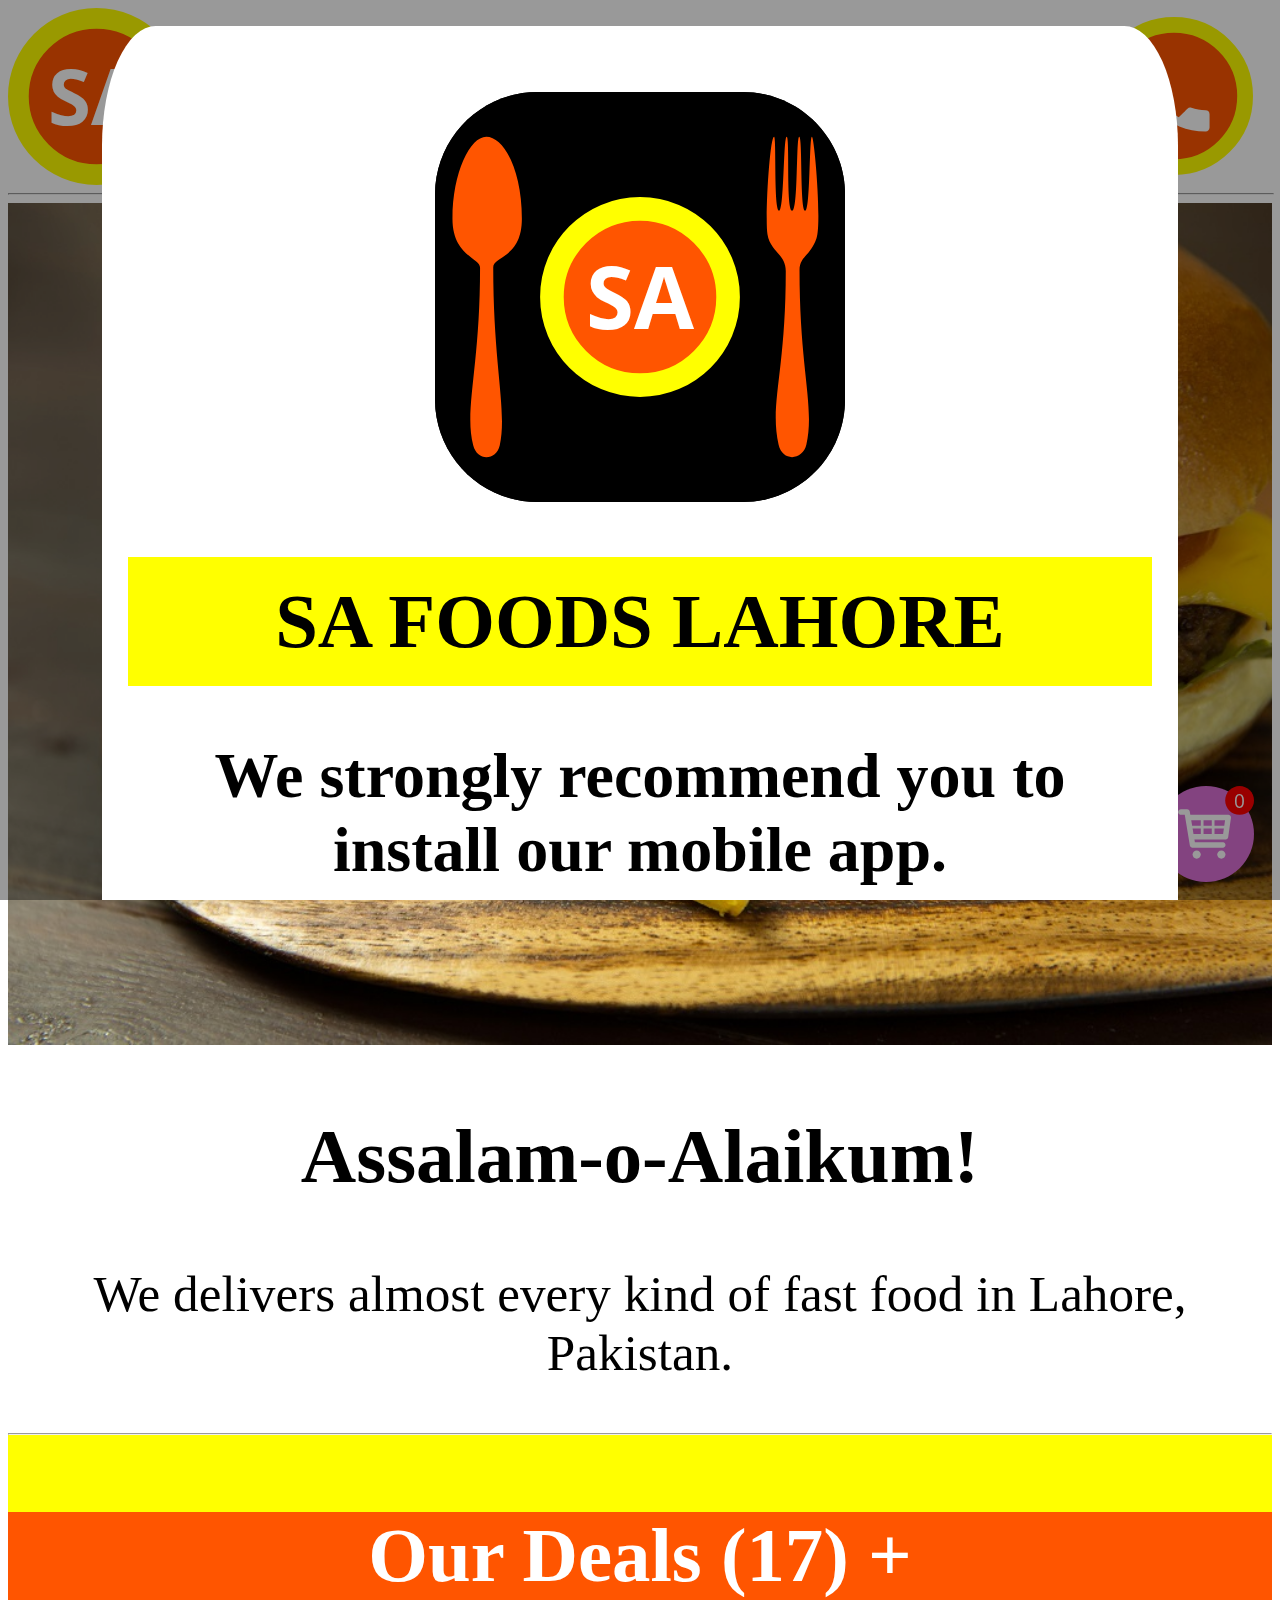
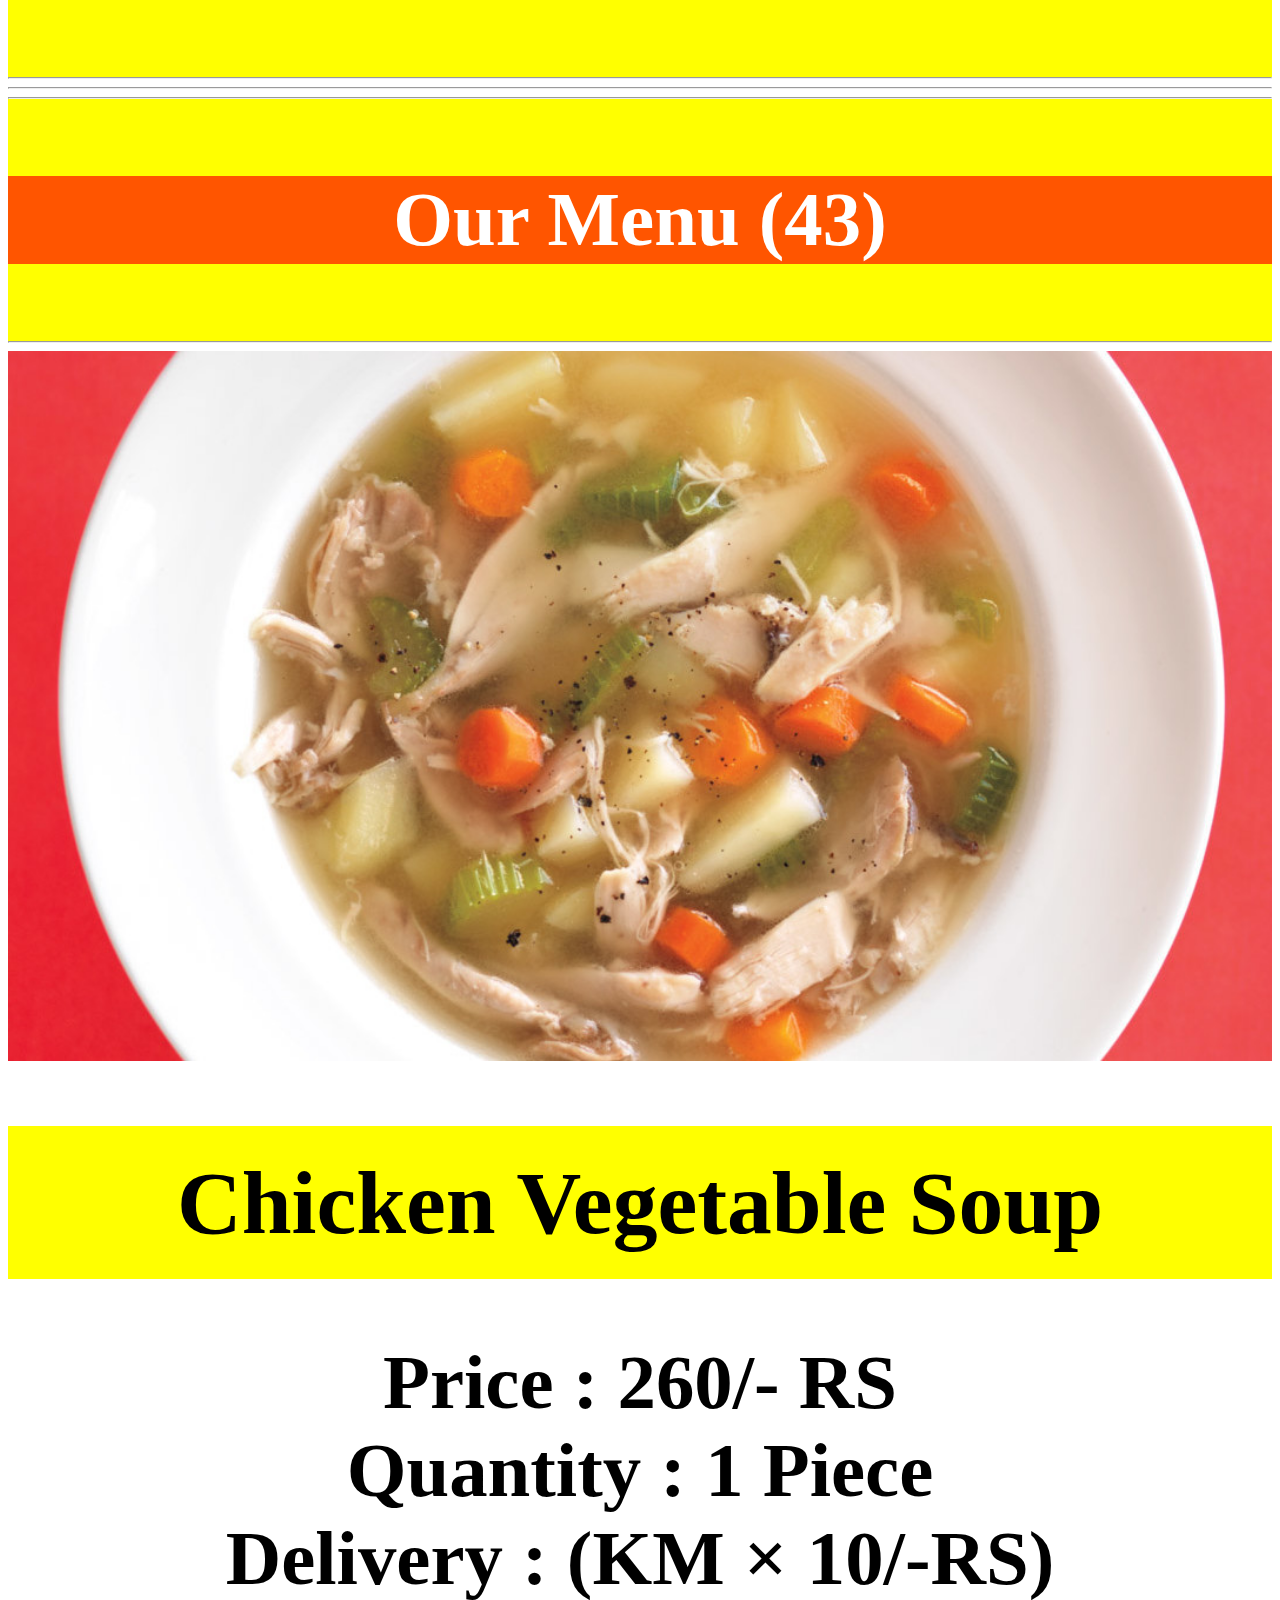
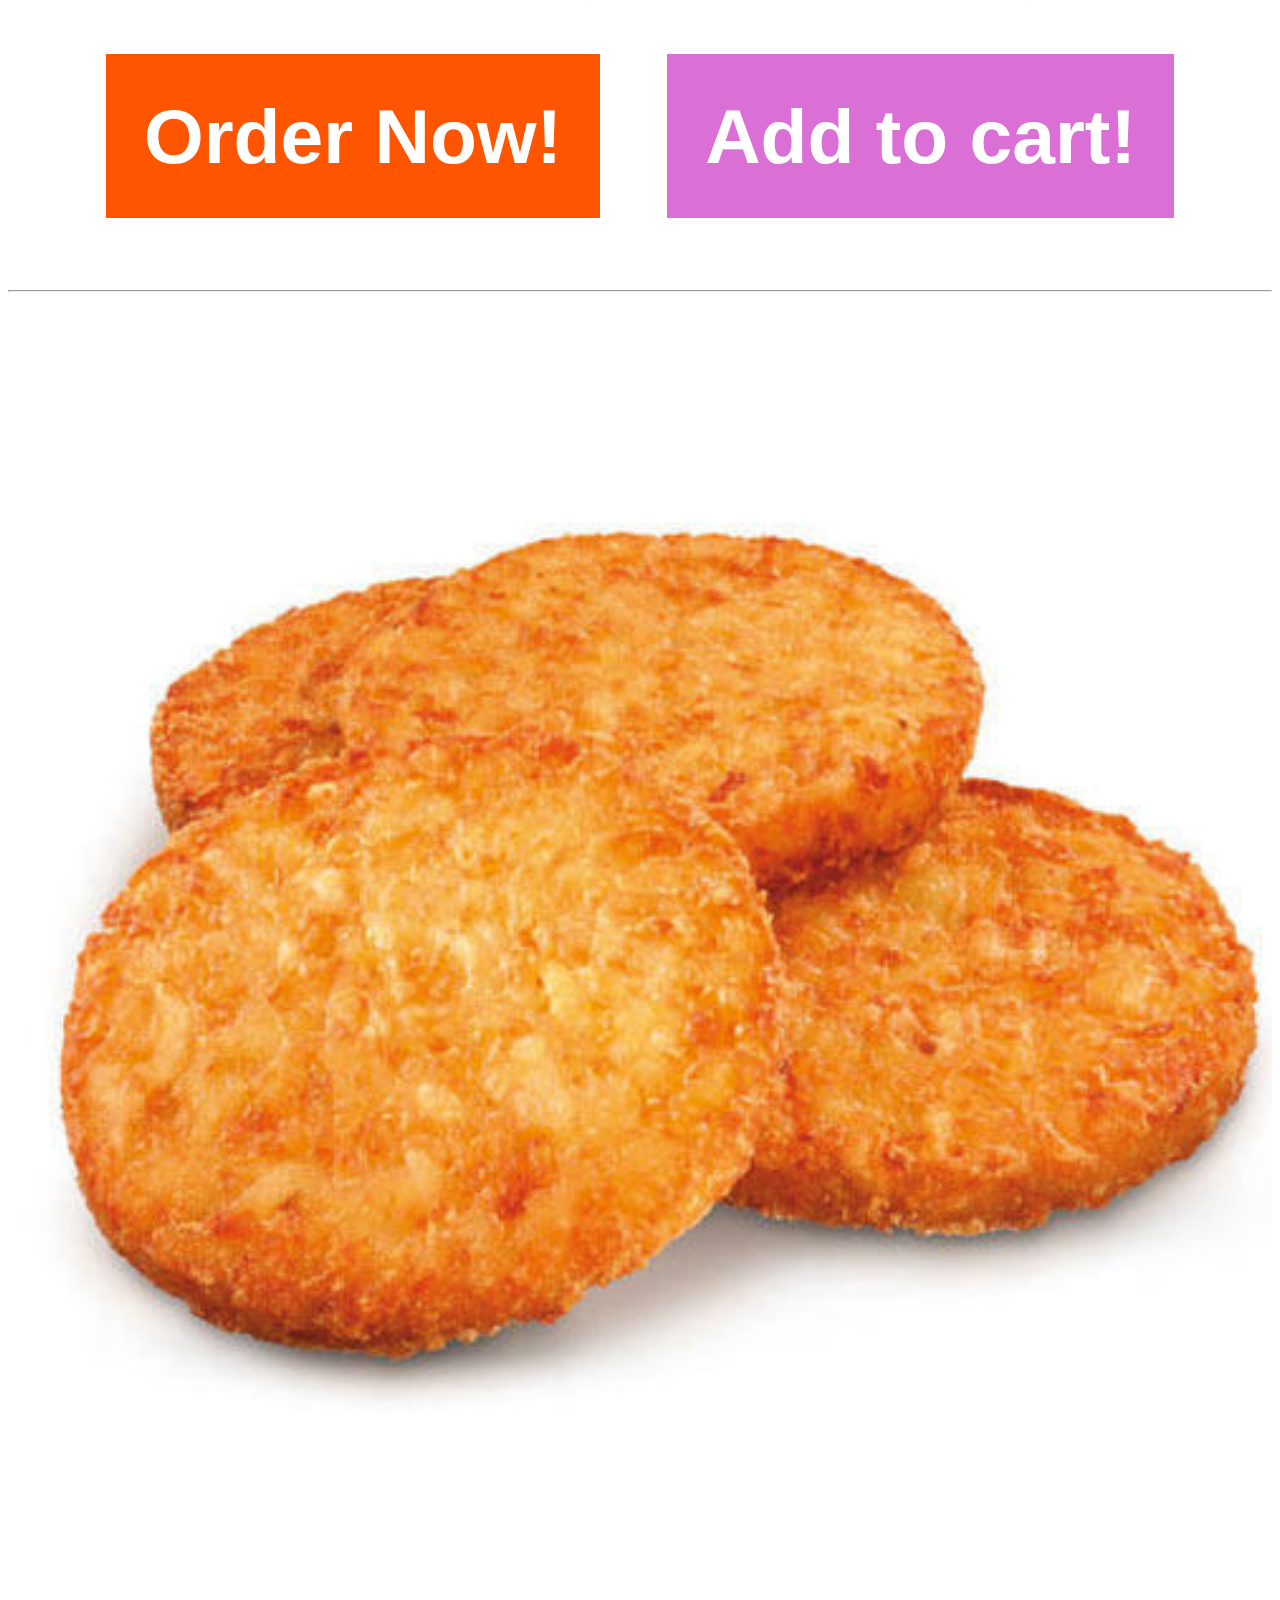
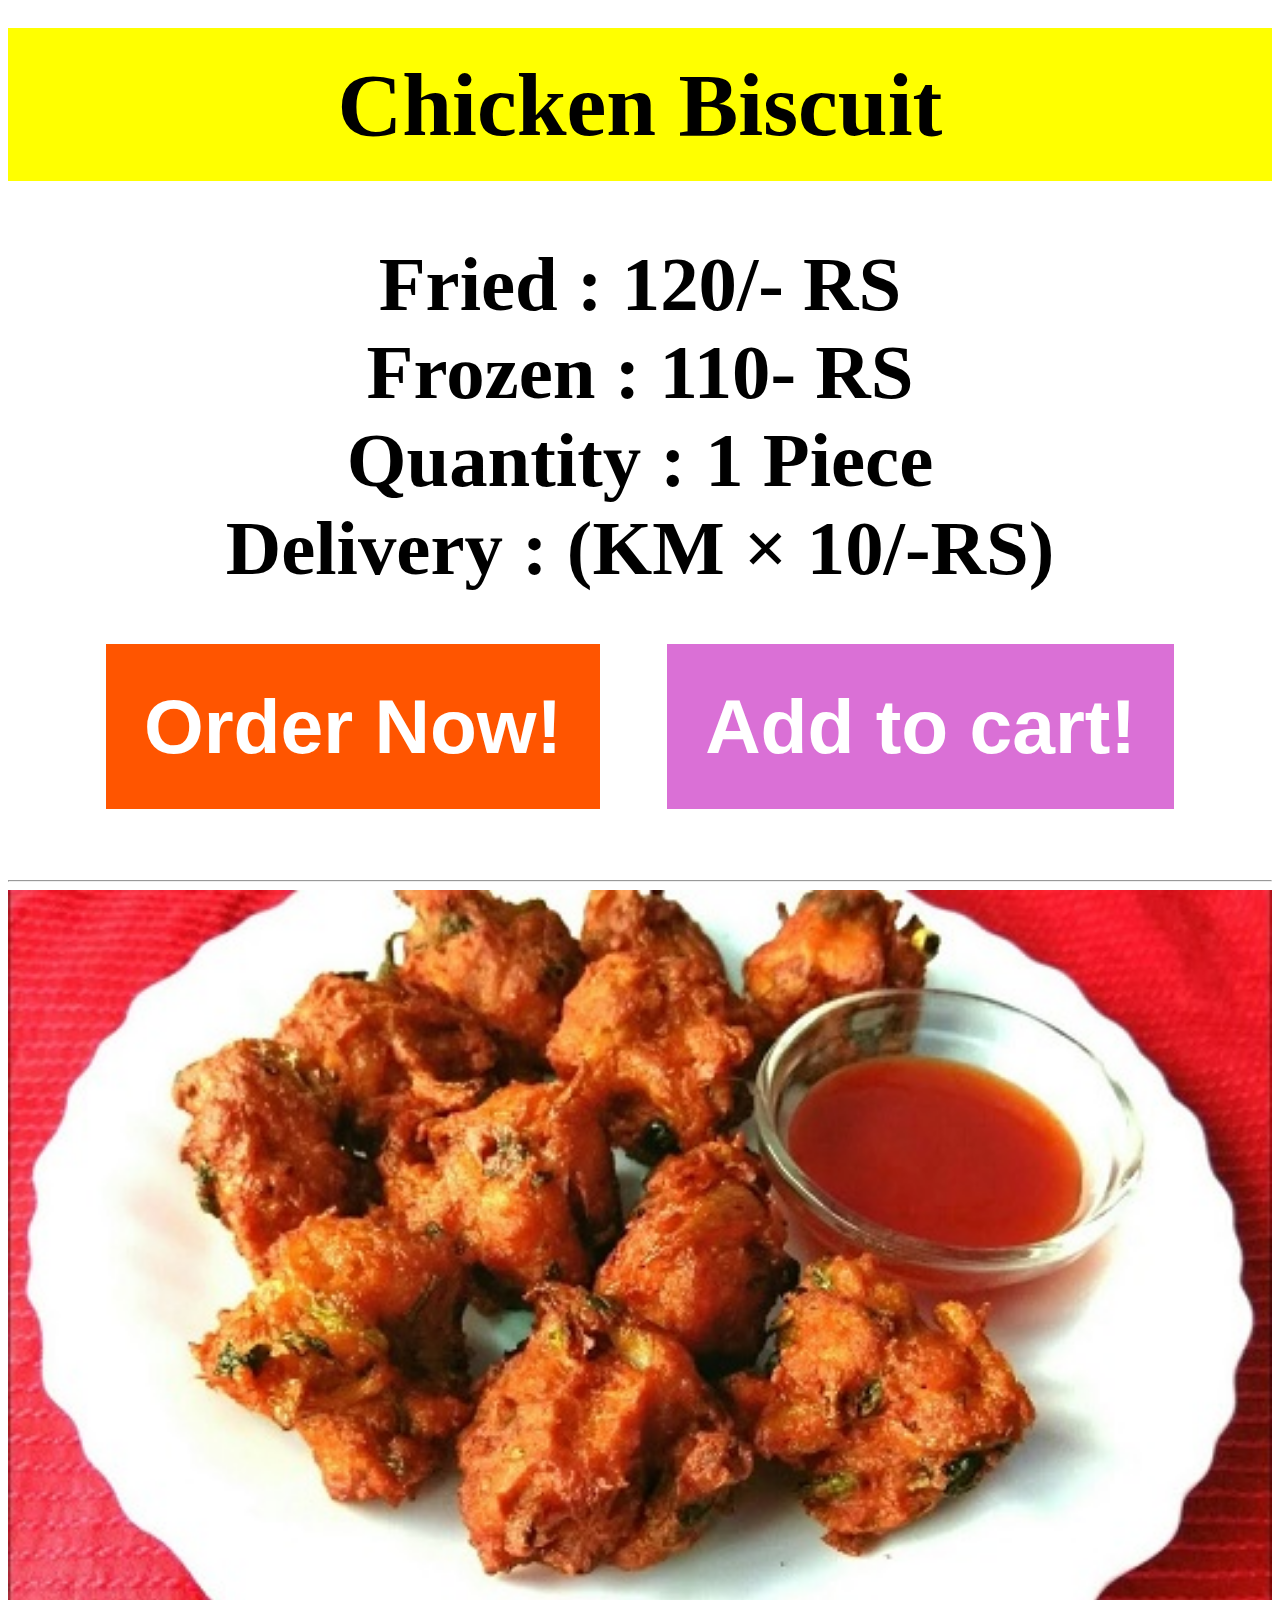
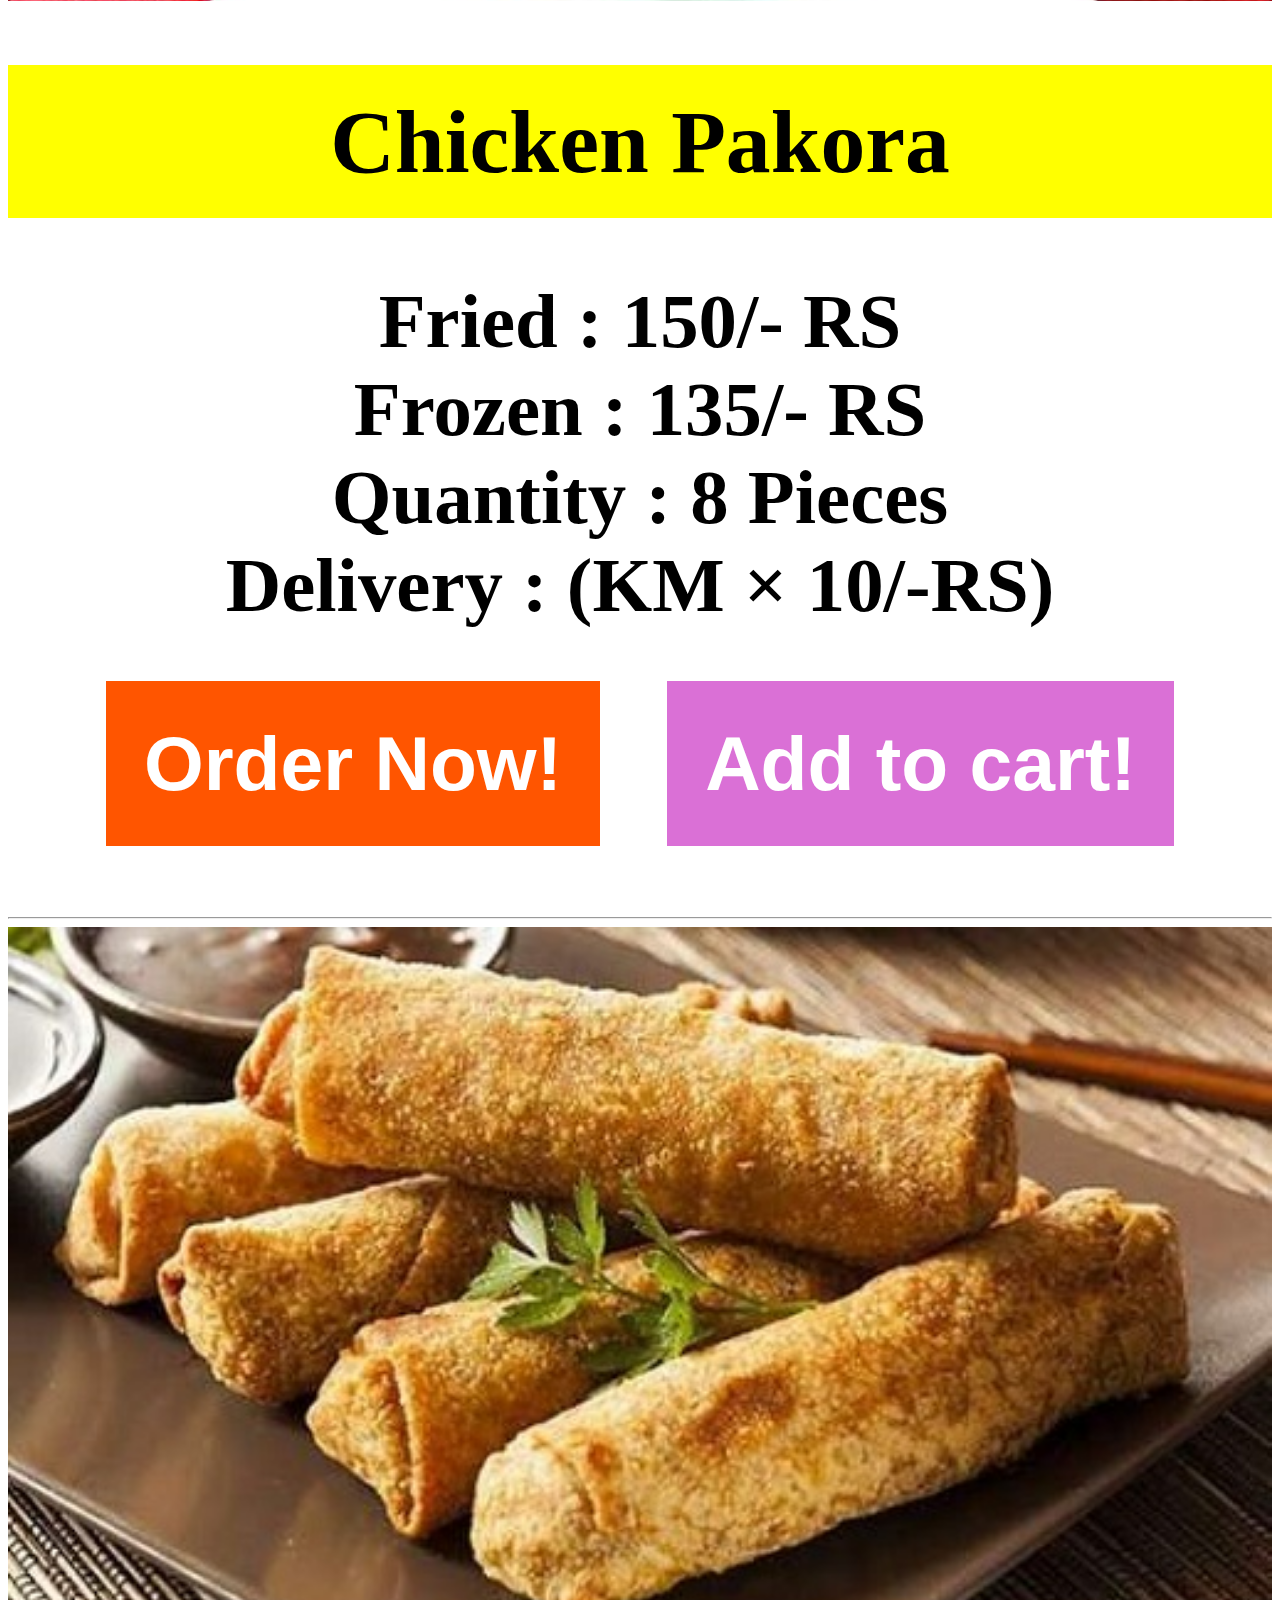
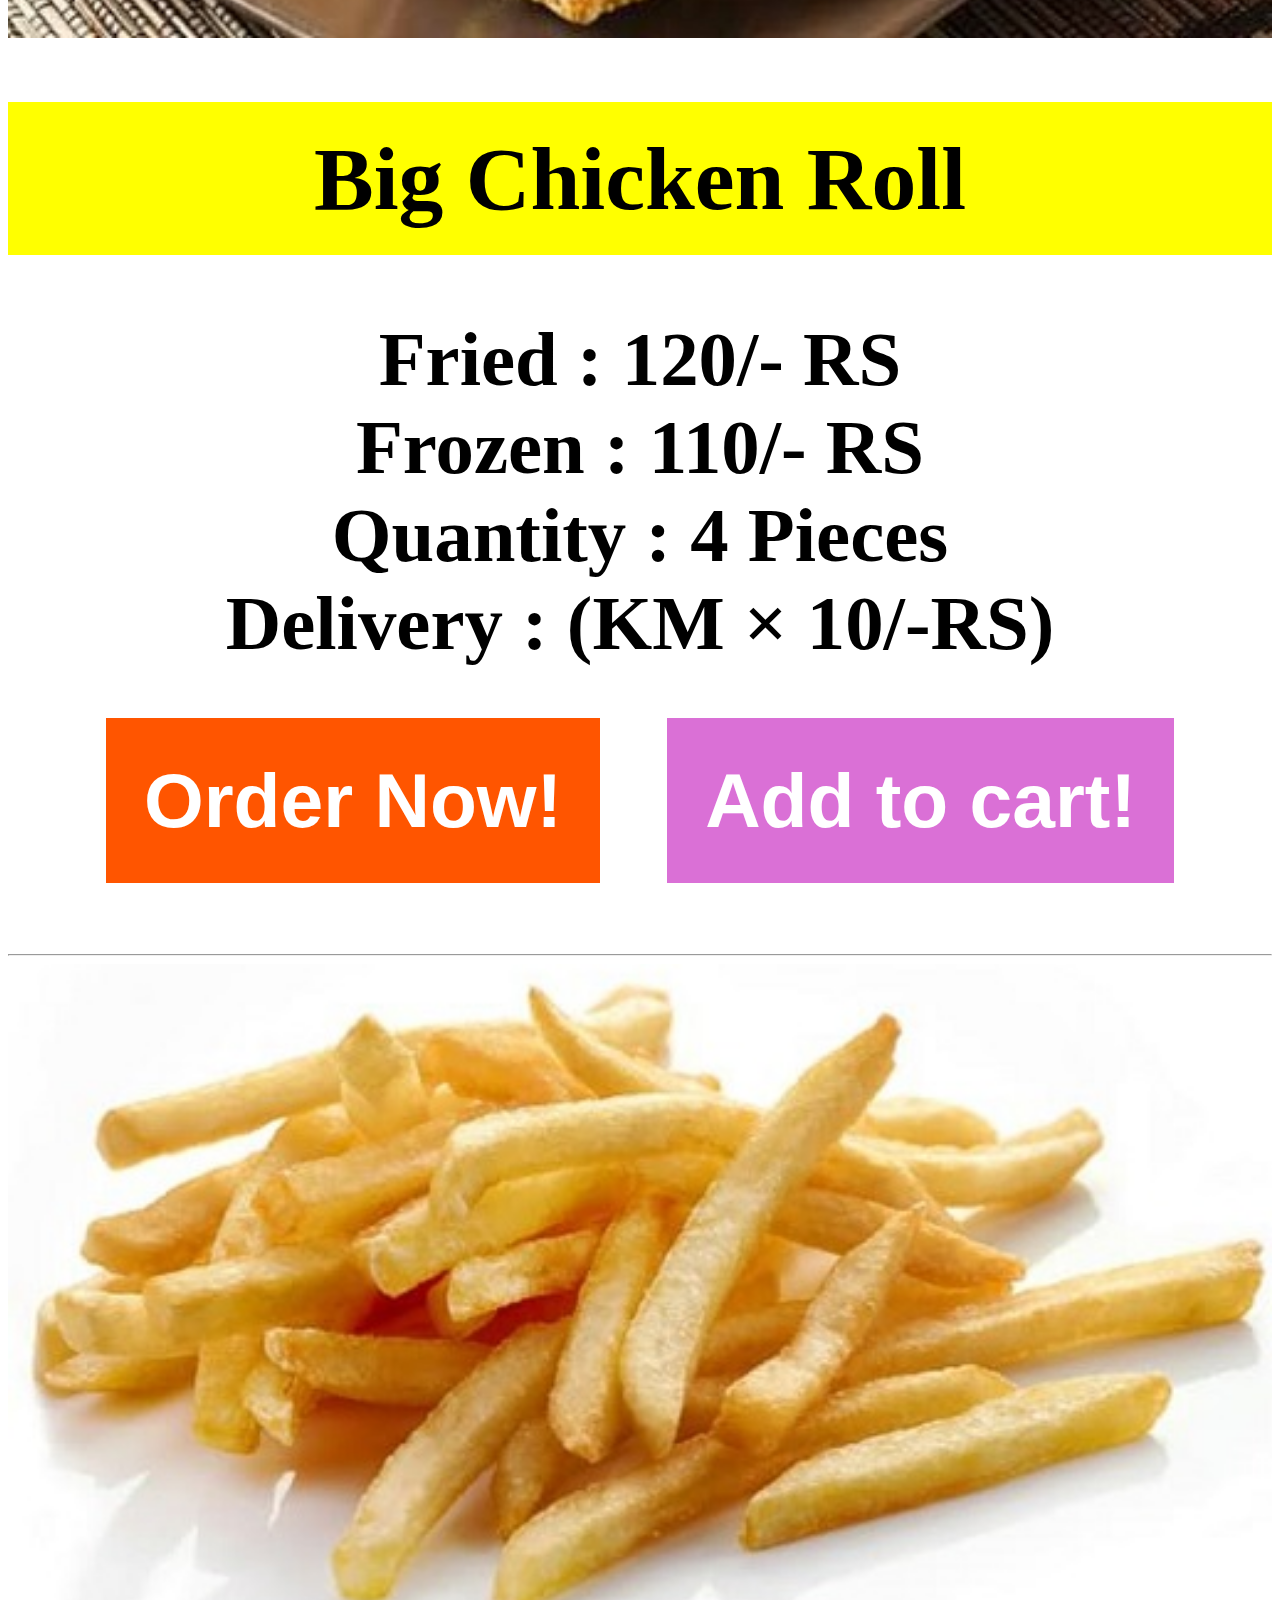
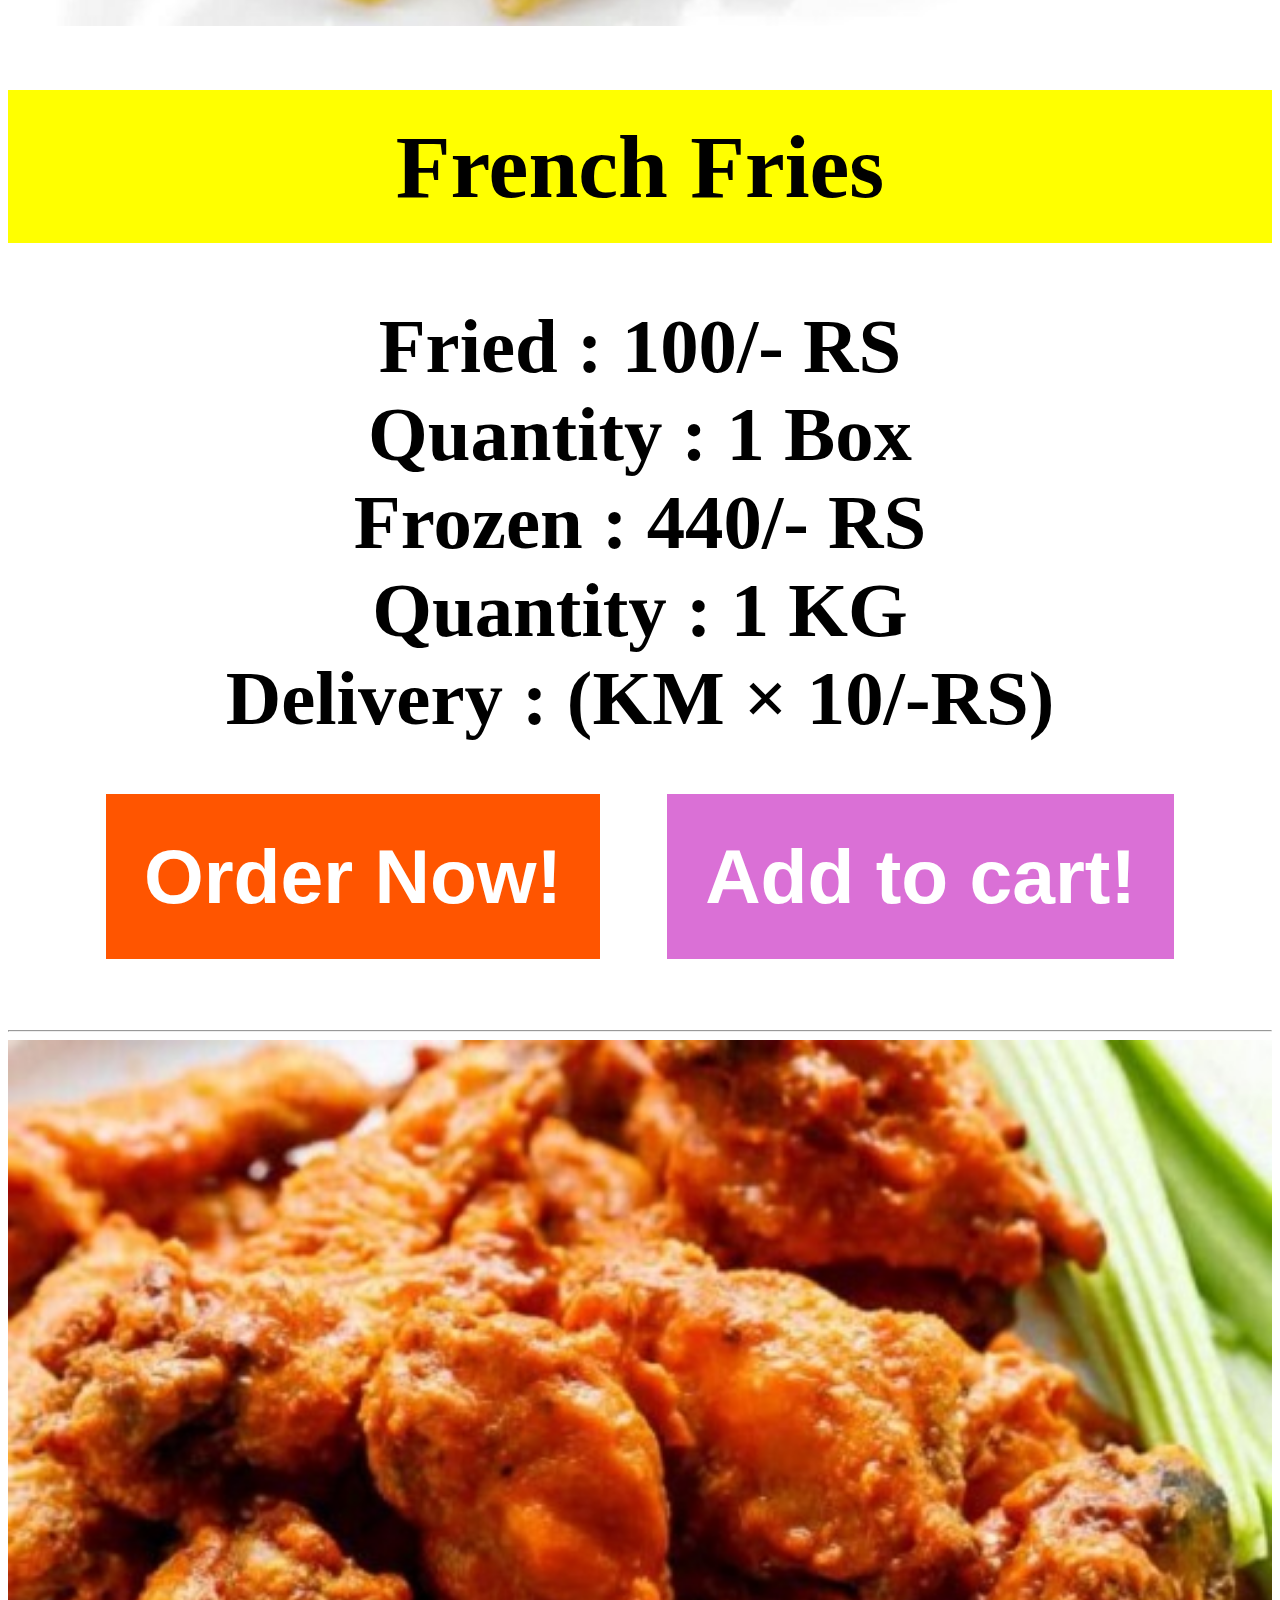
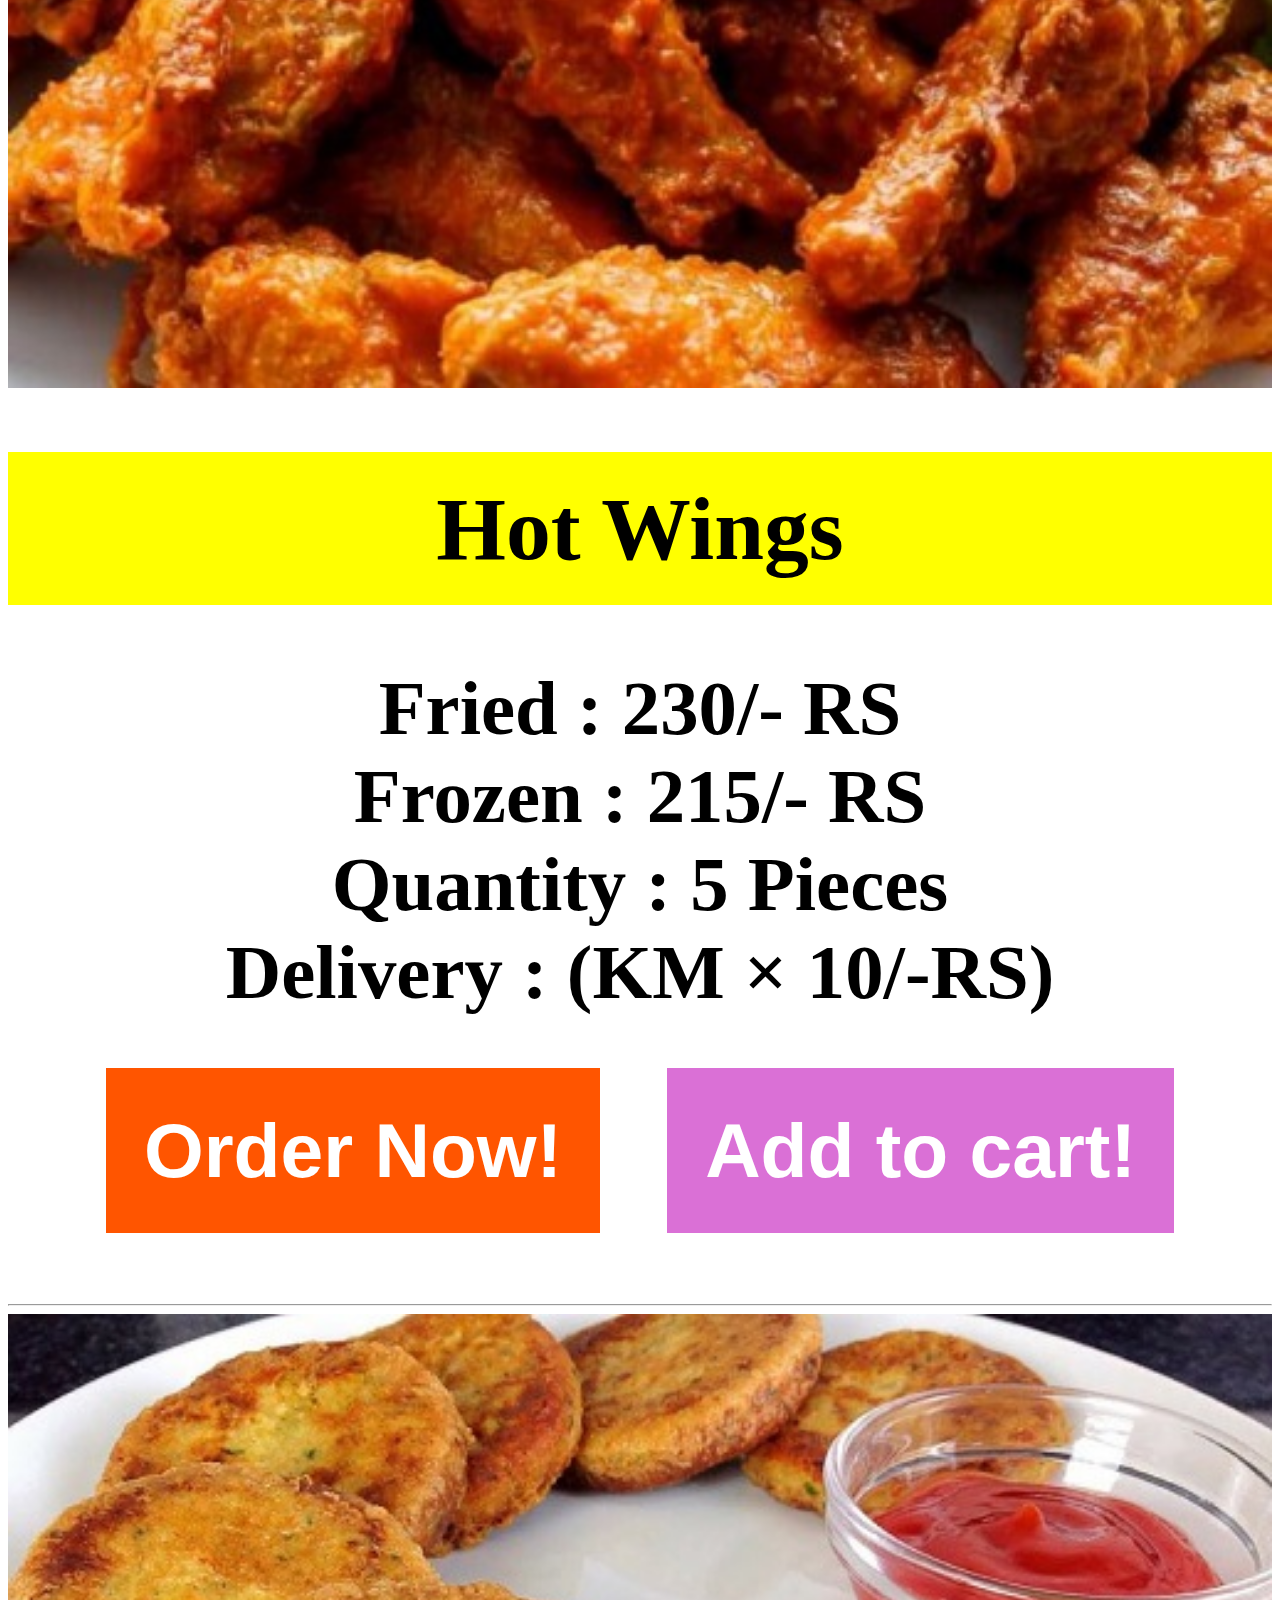
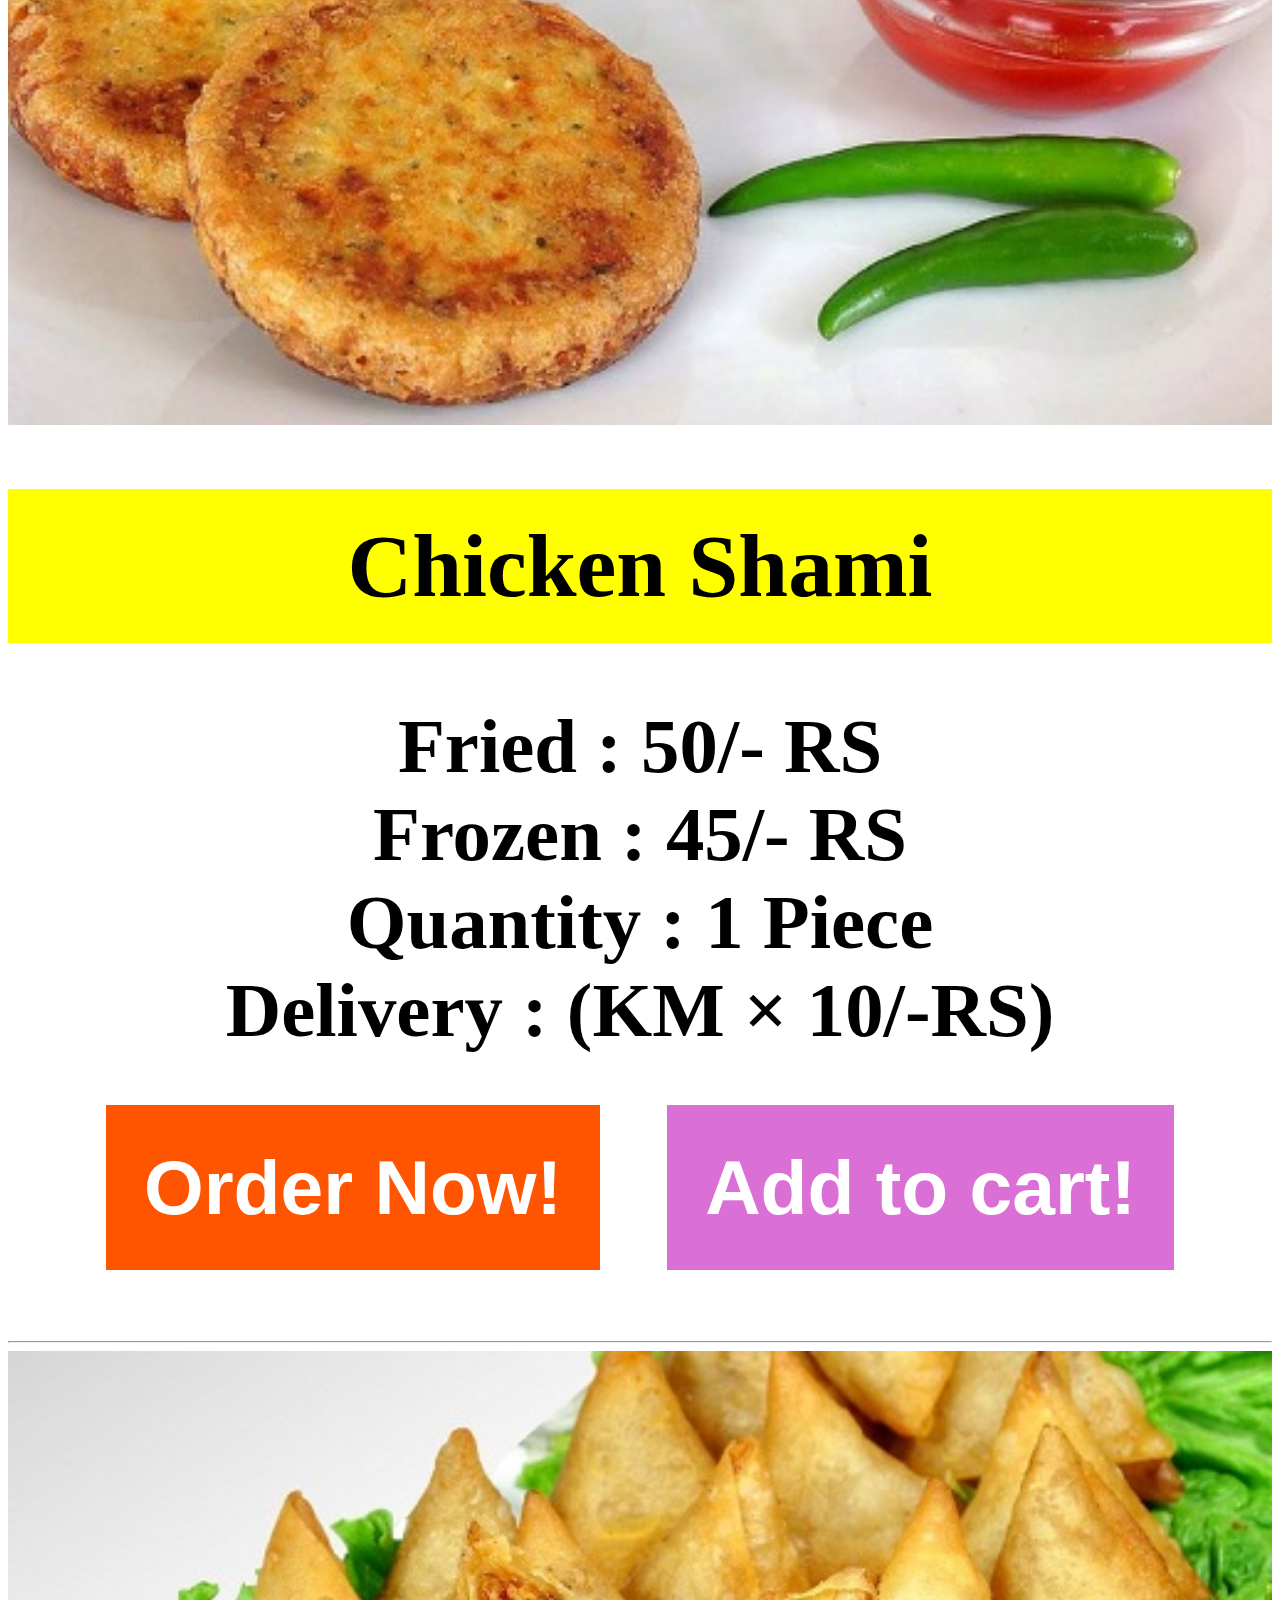
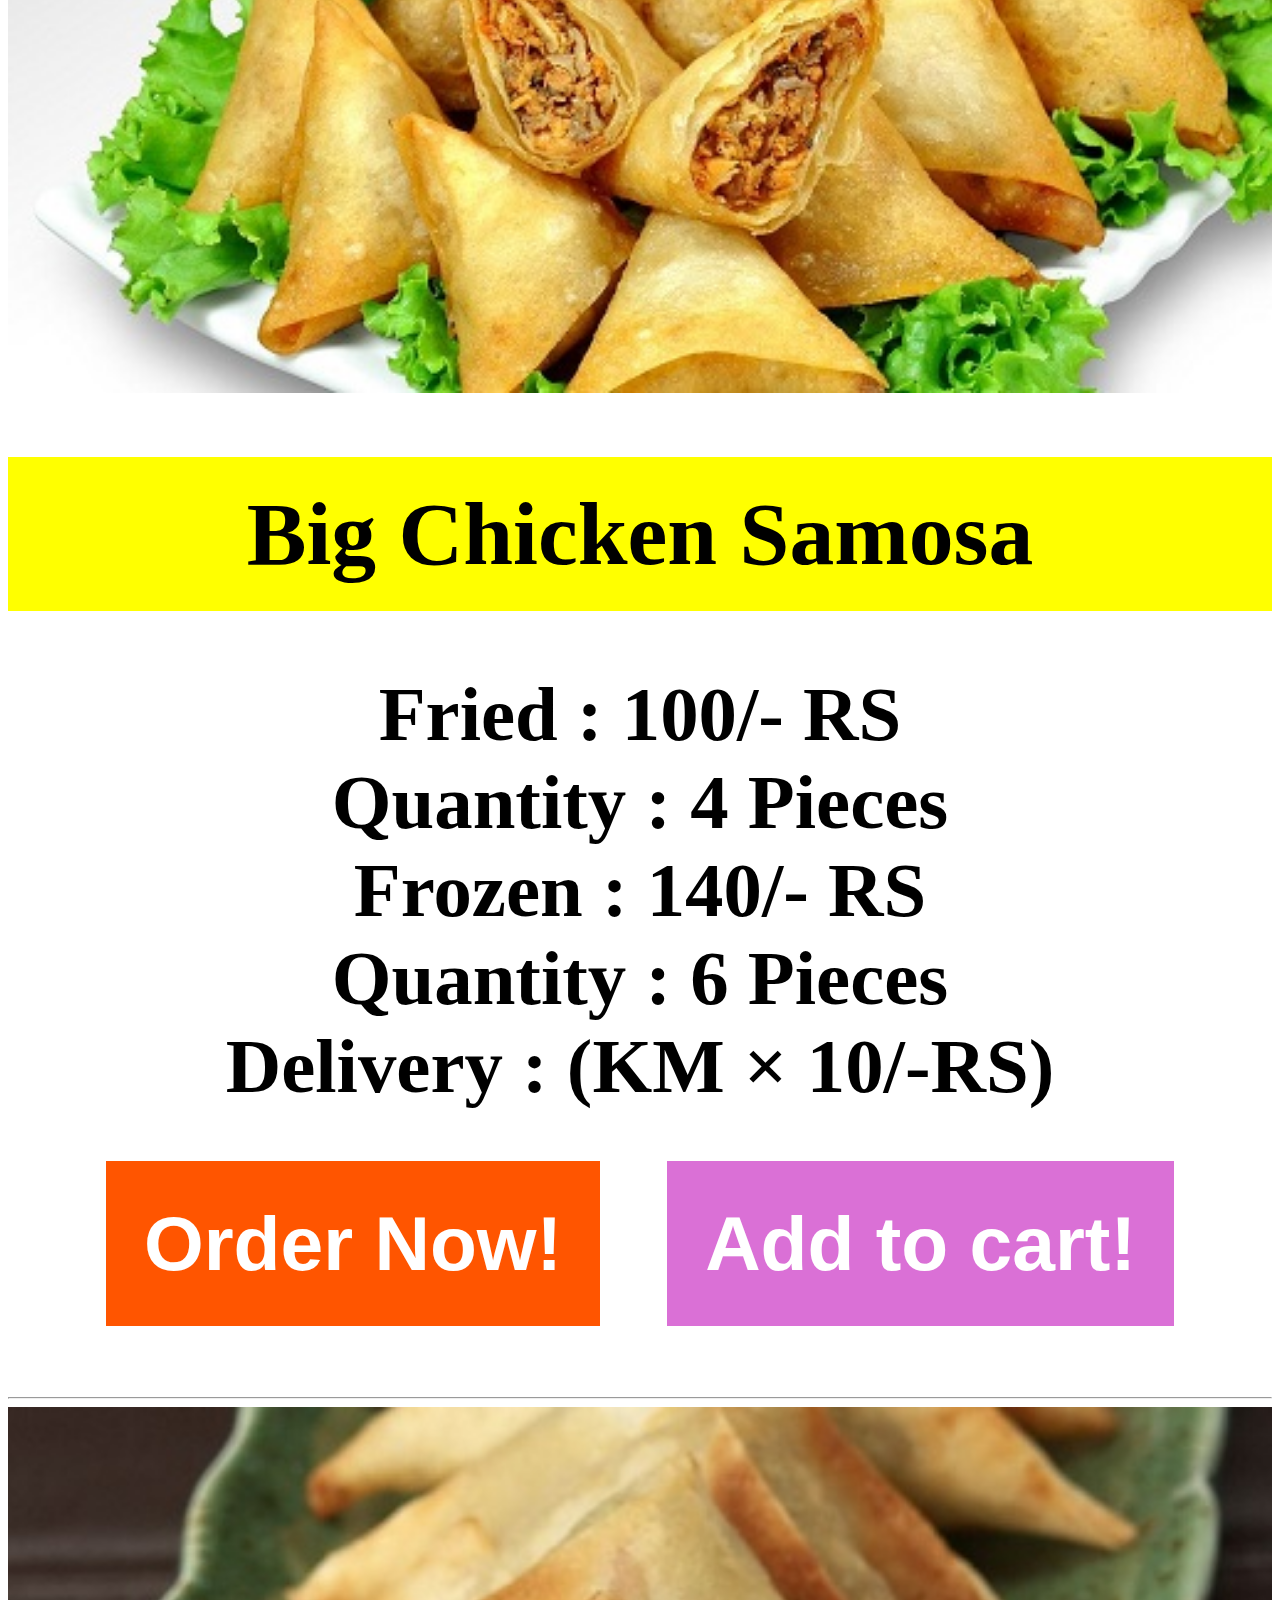
==== commit 334895dd: "Done!" ====
--- a/index.html
+++ b/index.html
@@ -680,6 +680,19 @@
             <h3 id="deals" style="background-color:#ff5500" onclick="openDeals();">Our Deals (17) +</h3>
             <hr>
         </div>
+		
+		<script async src="https://pagead2.googlesyndication.com/pagead/js/adsbygoogle.js"></script>
+<!-- banner1 -->
+<ins class="adsbygoogle"
+     style="display:block"
+     data-ad-client="ca-pub-7090611904857050"
+     data-ad-slot="3146316592"
+     data-ad-format="auto"
+     data-full-width-responsive="true"></ins>
+<script>
+     (adsbygoogle = window.adsbygoogle || []).push({});
+</script>
+		
         <div id="our_deals" class="our_deals" style="display:none;">
             <img id="deal1" src="images/no_image.svg"
                  onload="if (this.getAttribute('src') === 'images/deal1.svg'){document.getElementById('deal2').src = 'images/deal2.svg';}"
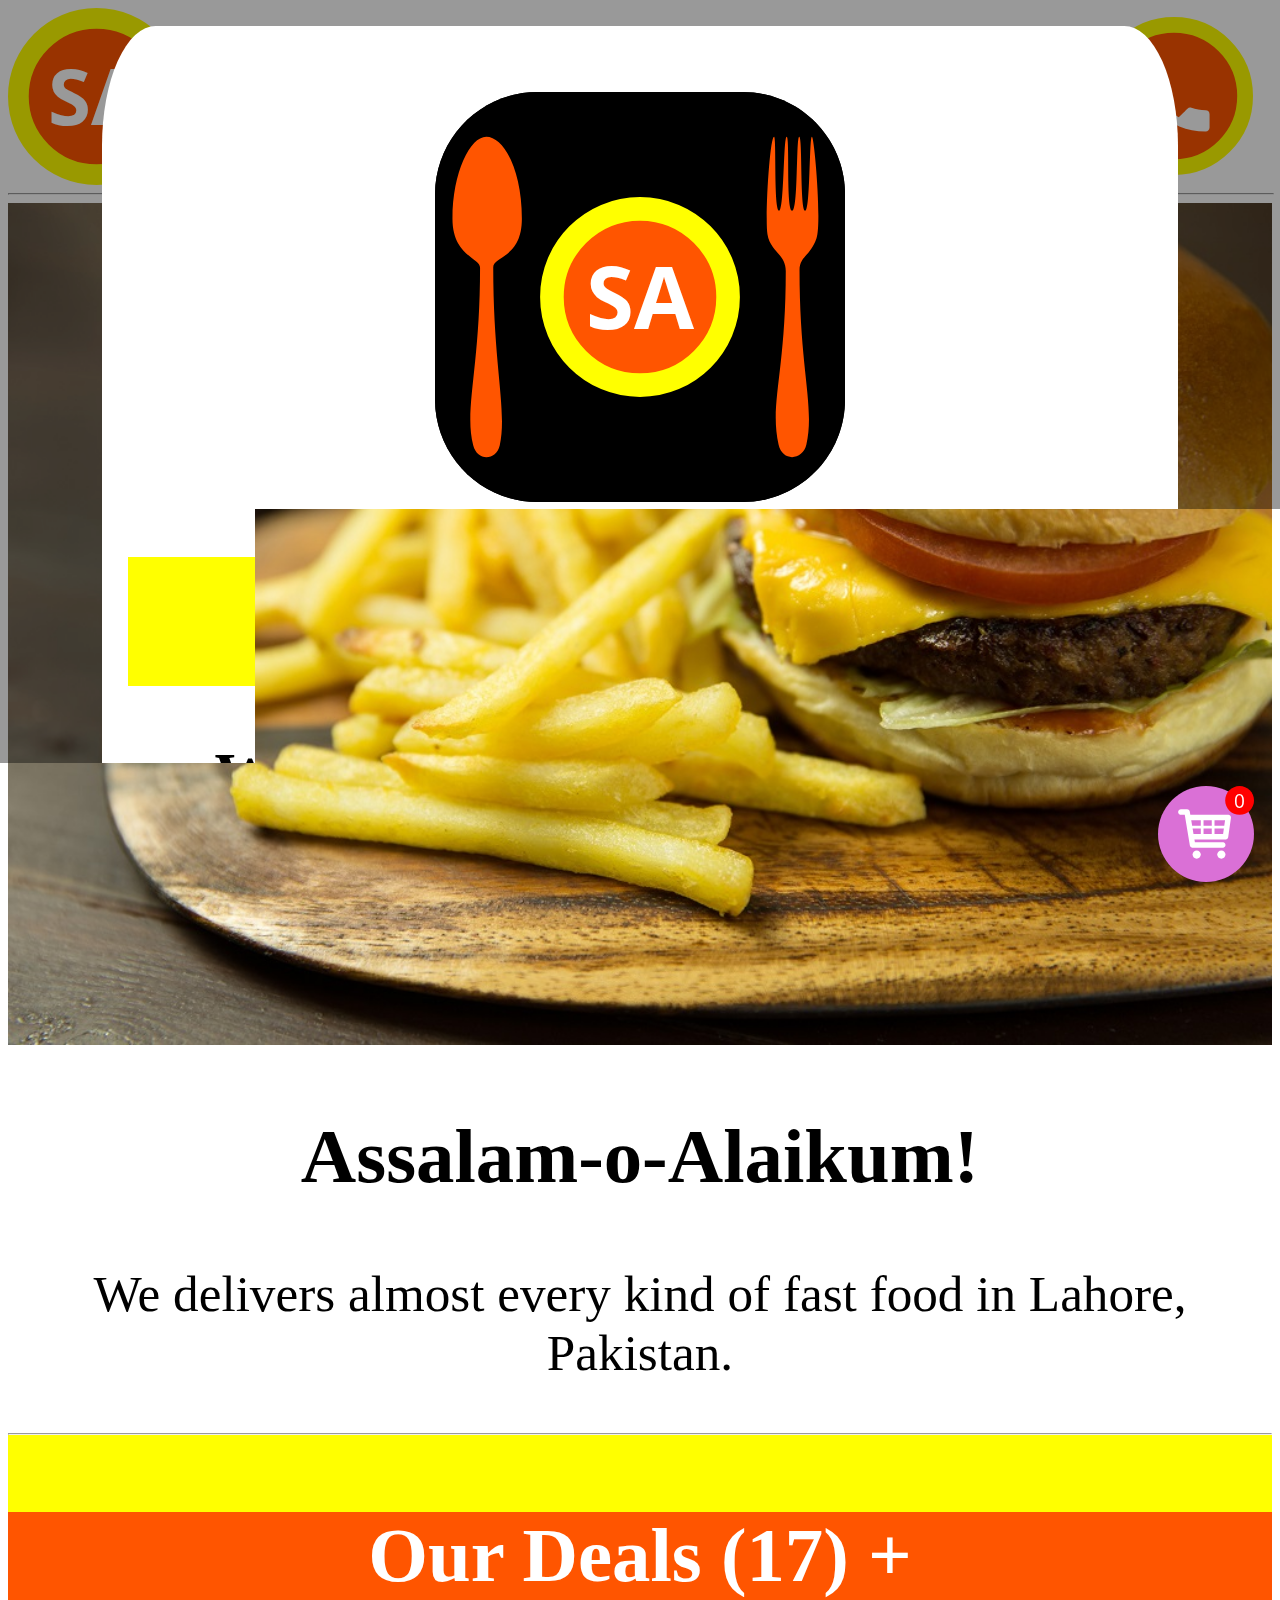
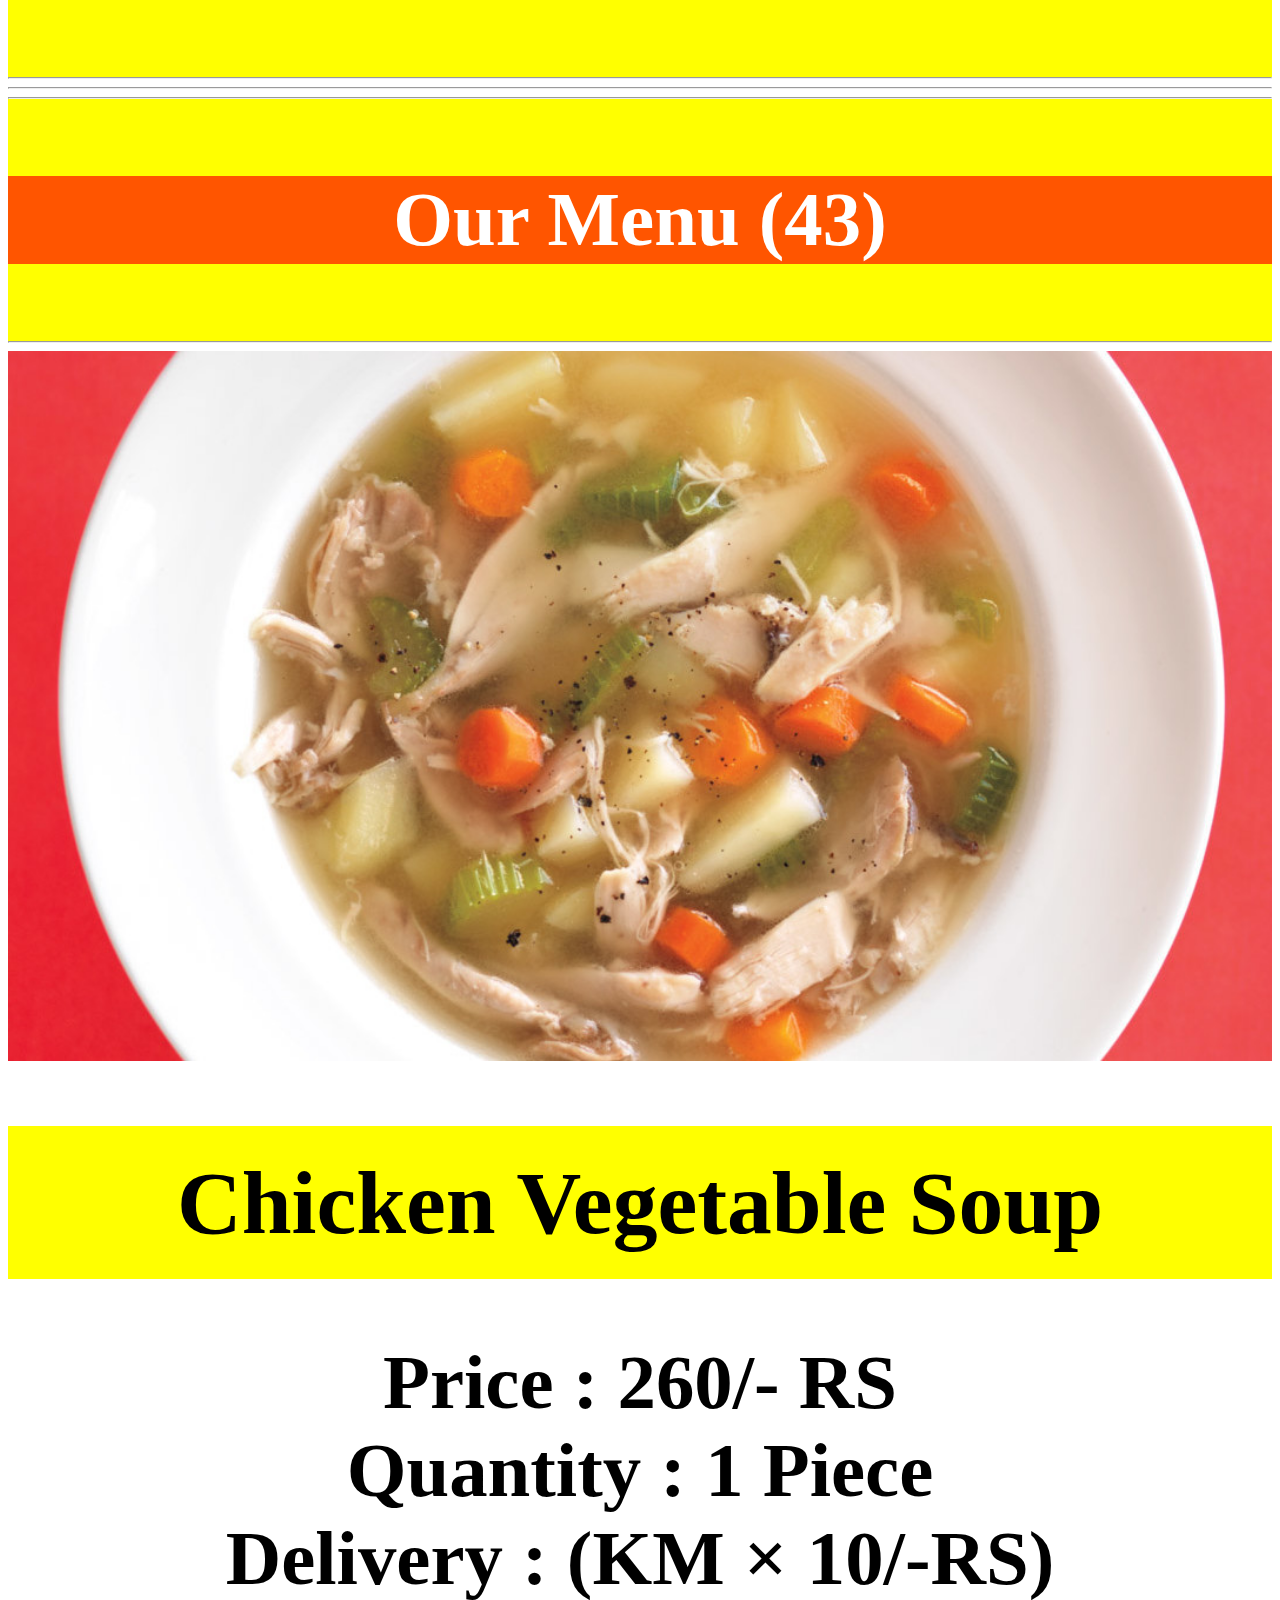
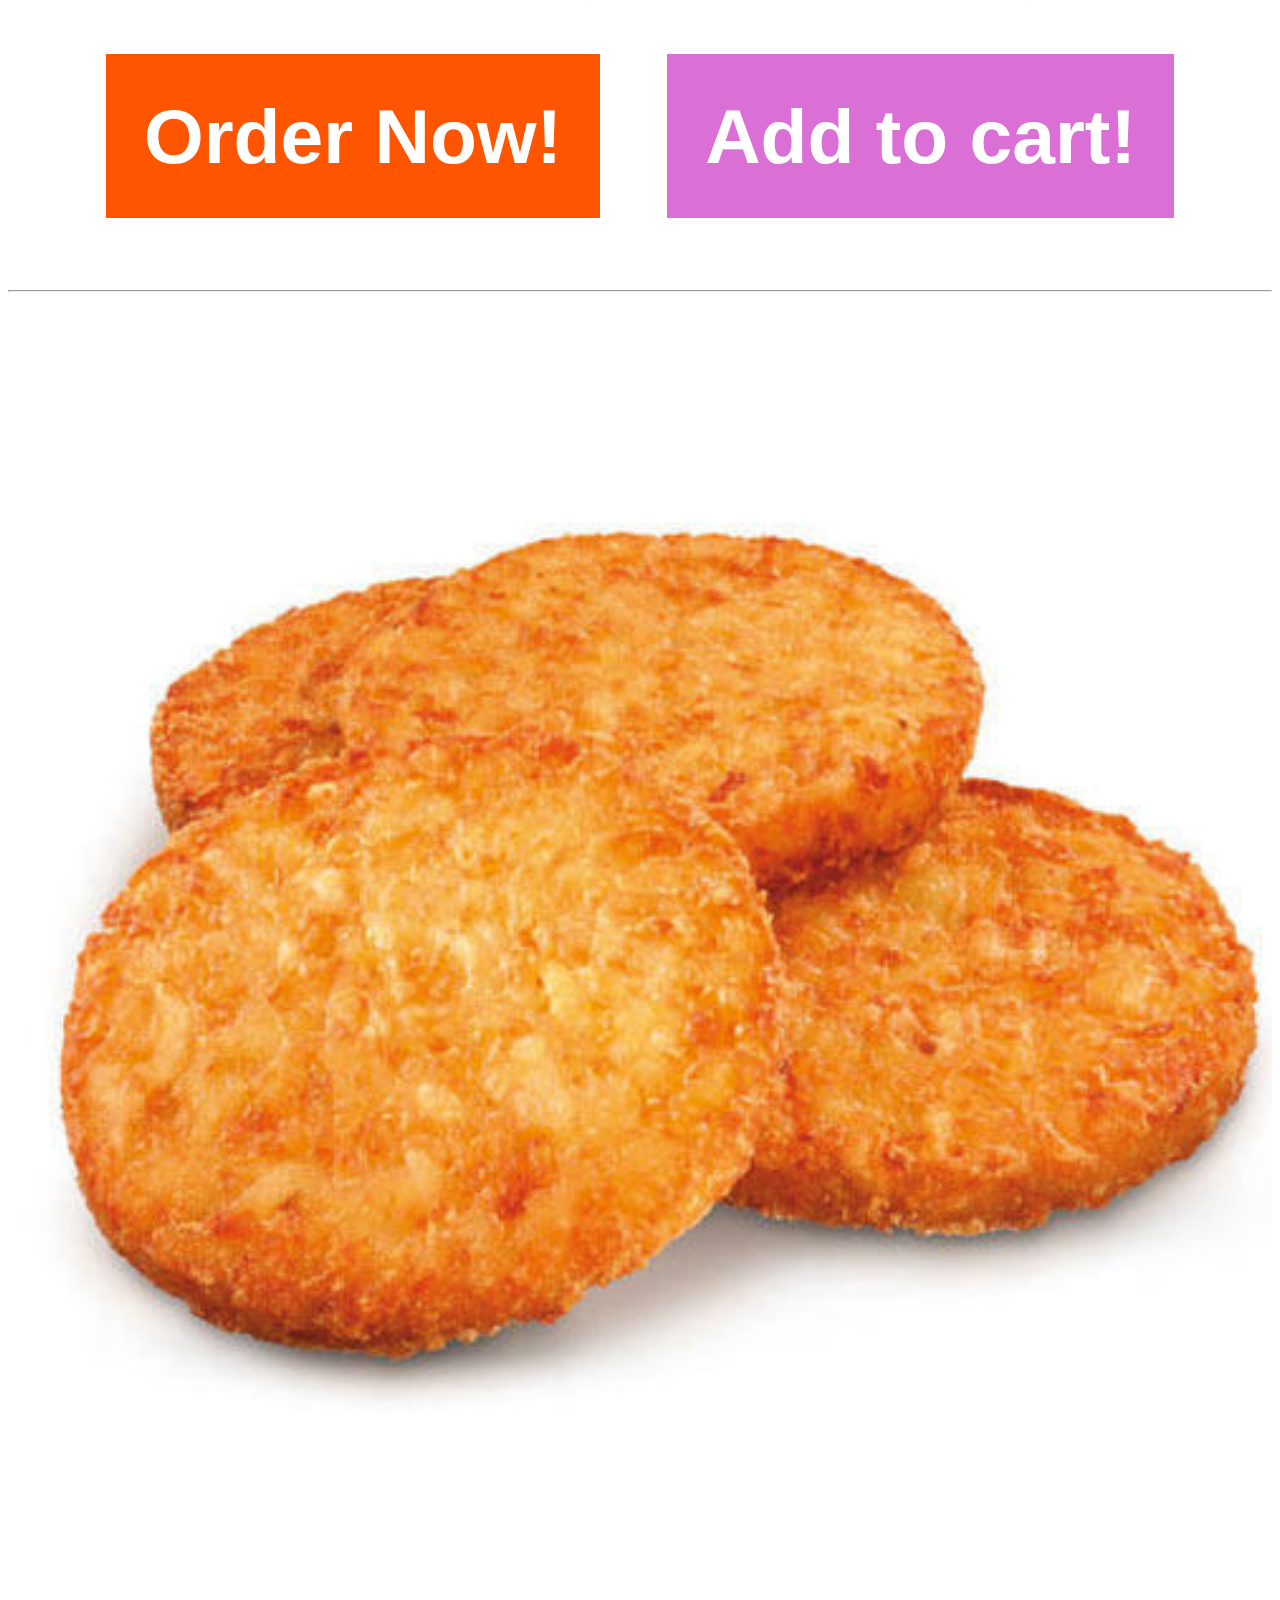
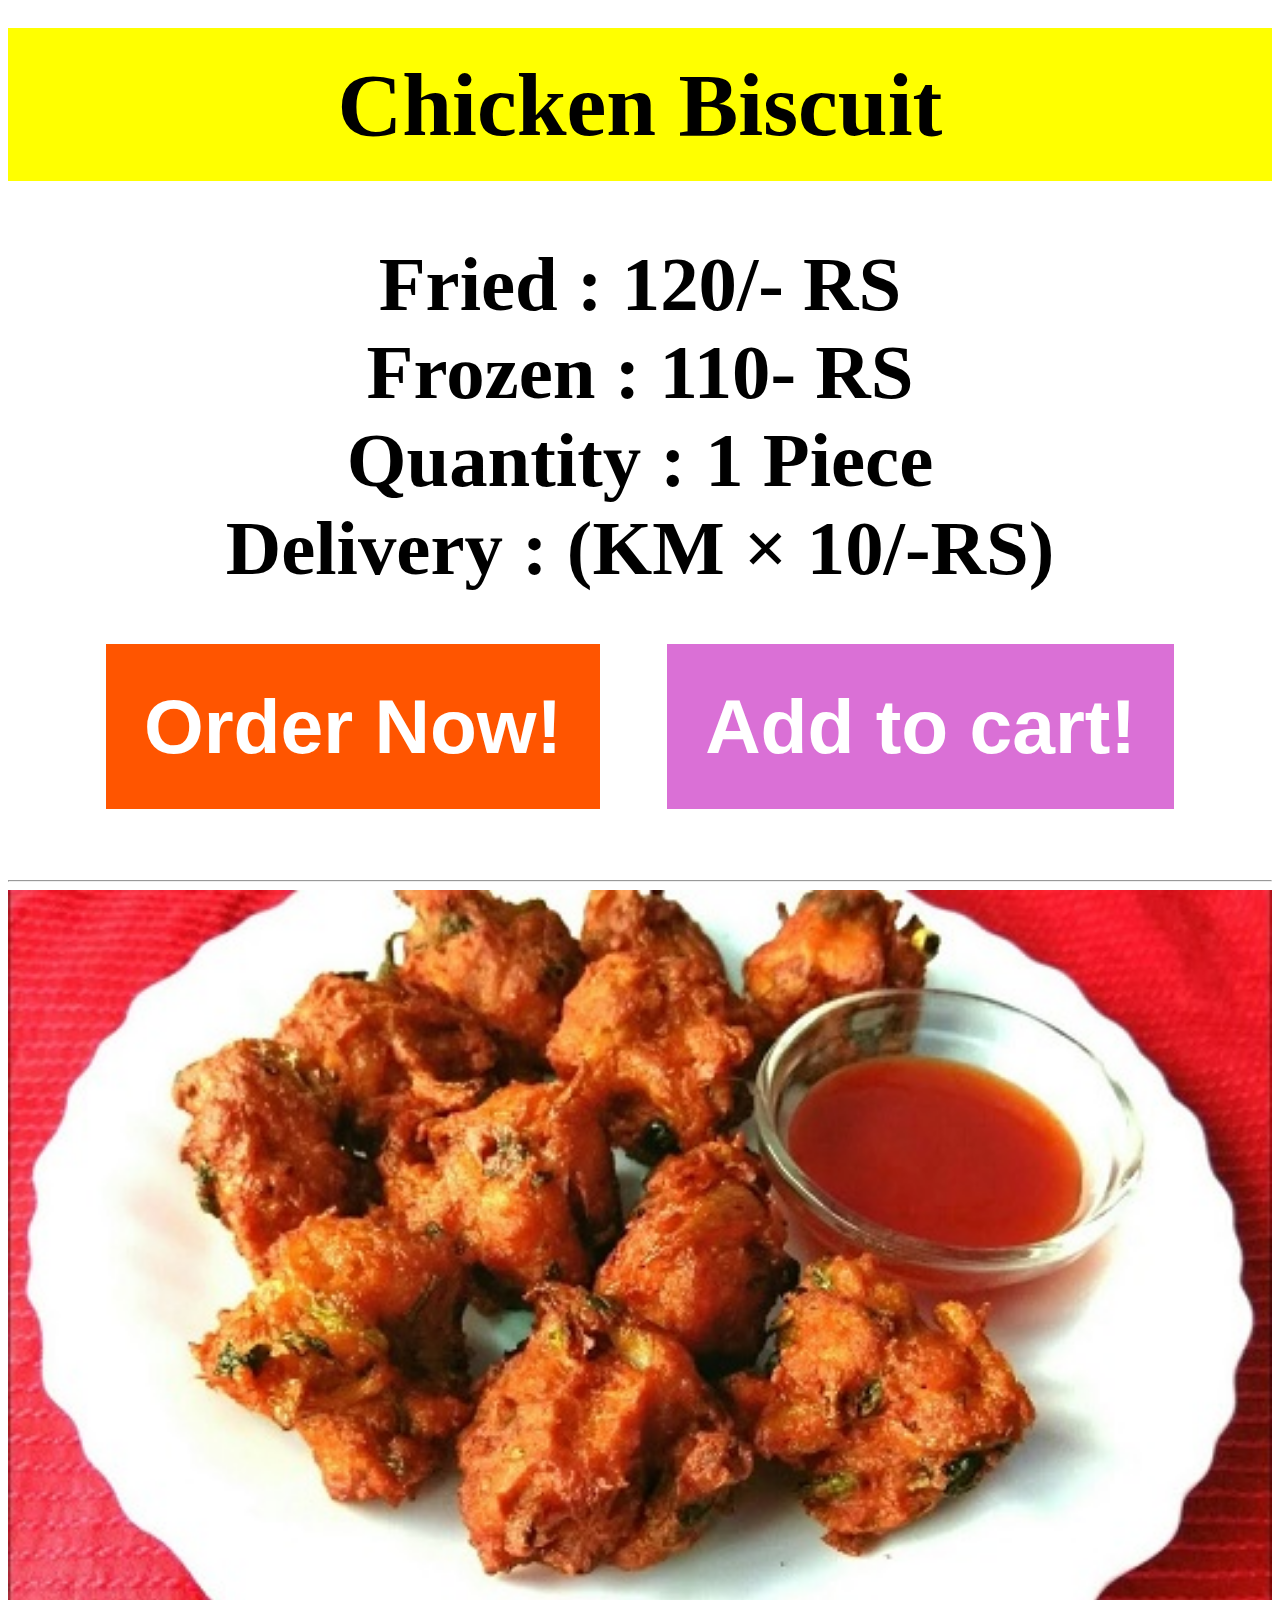
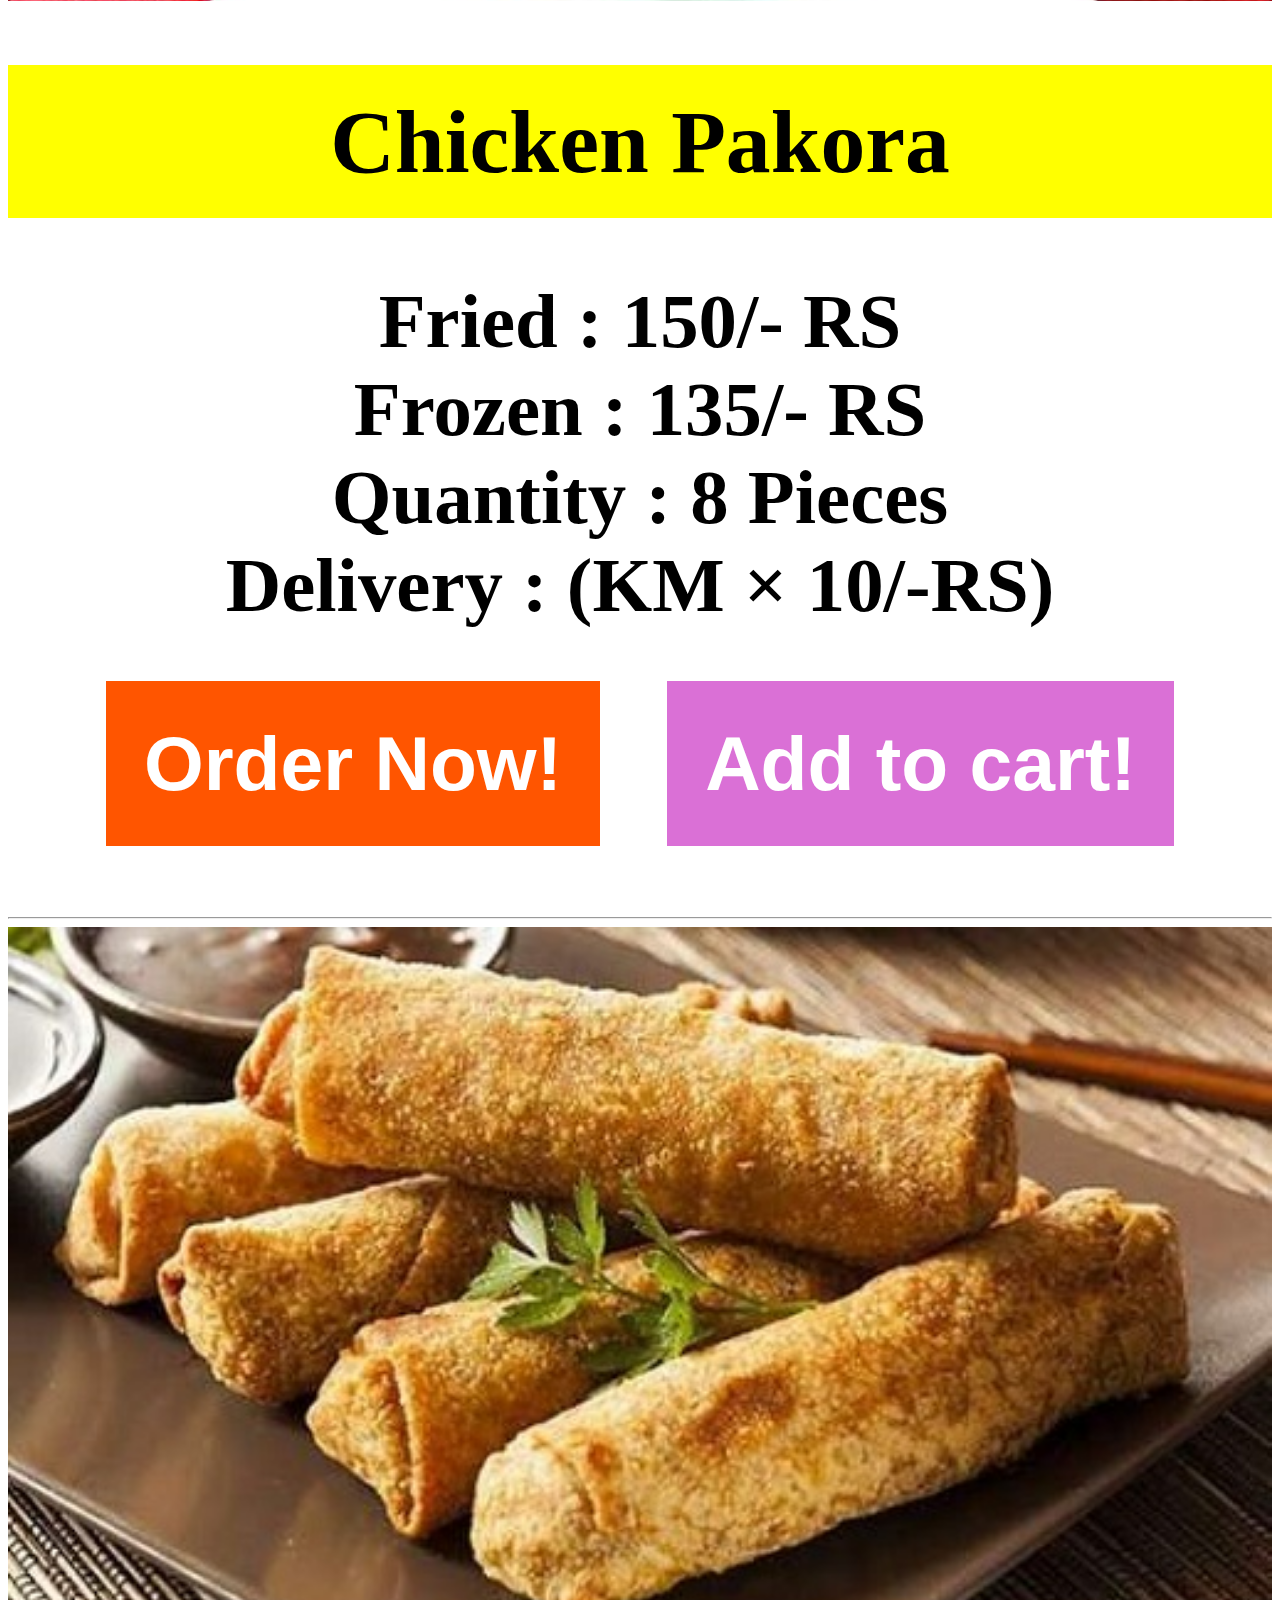
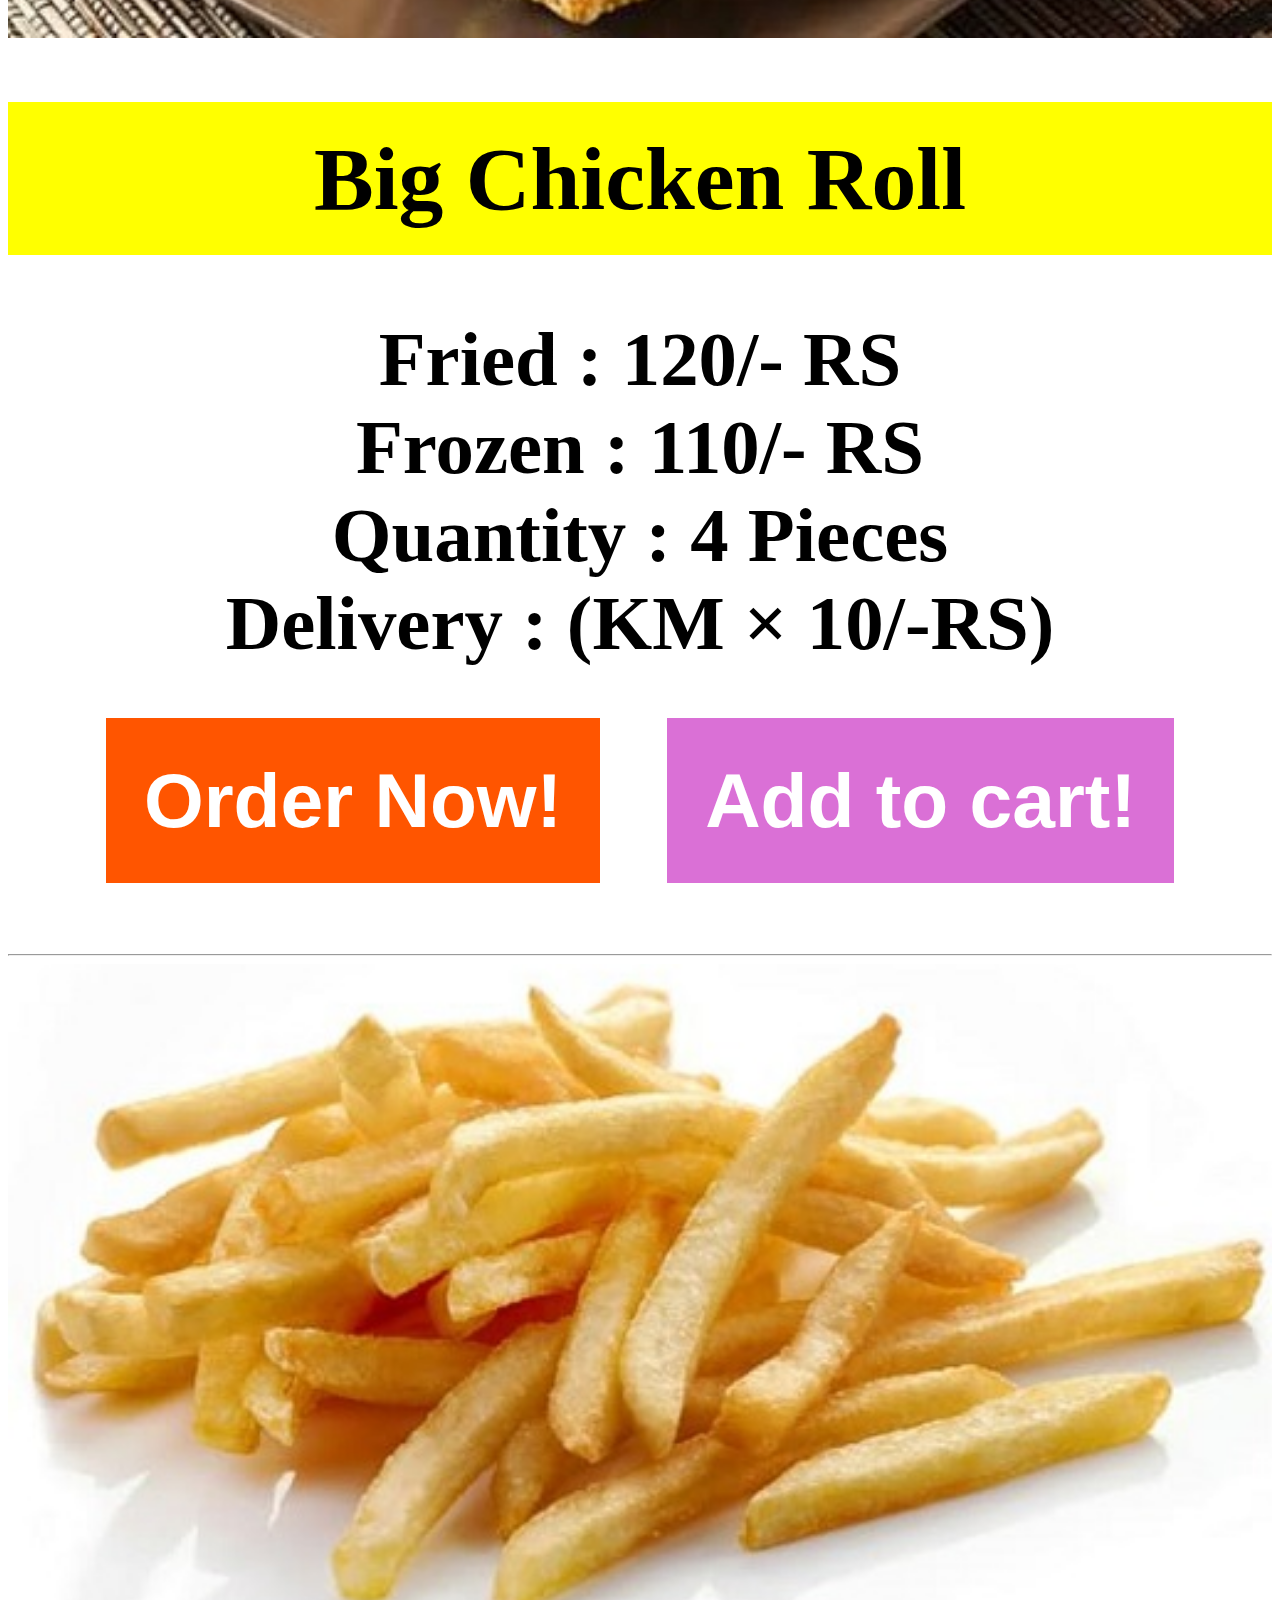
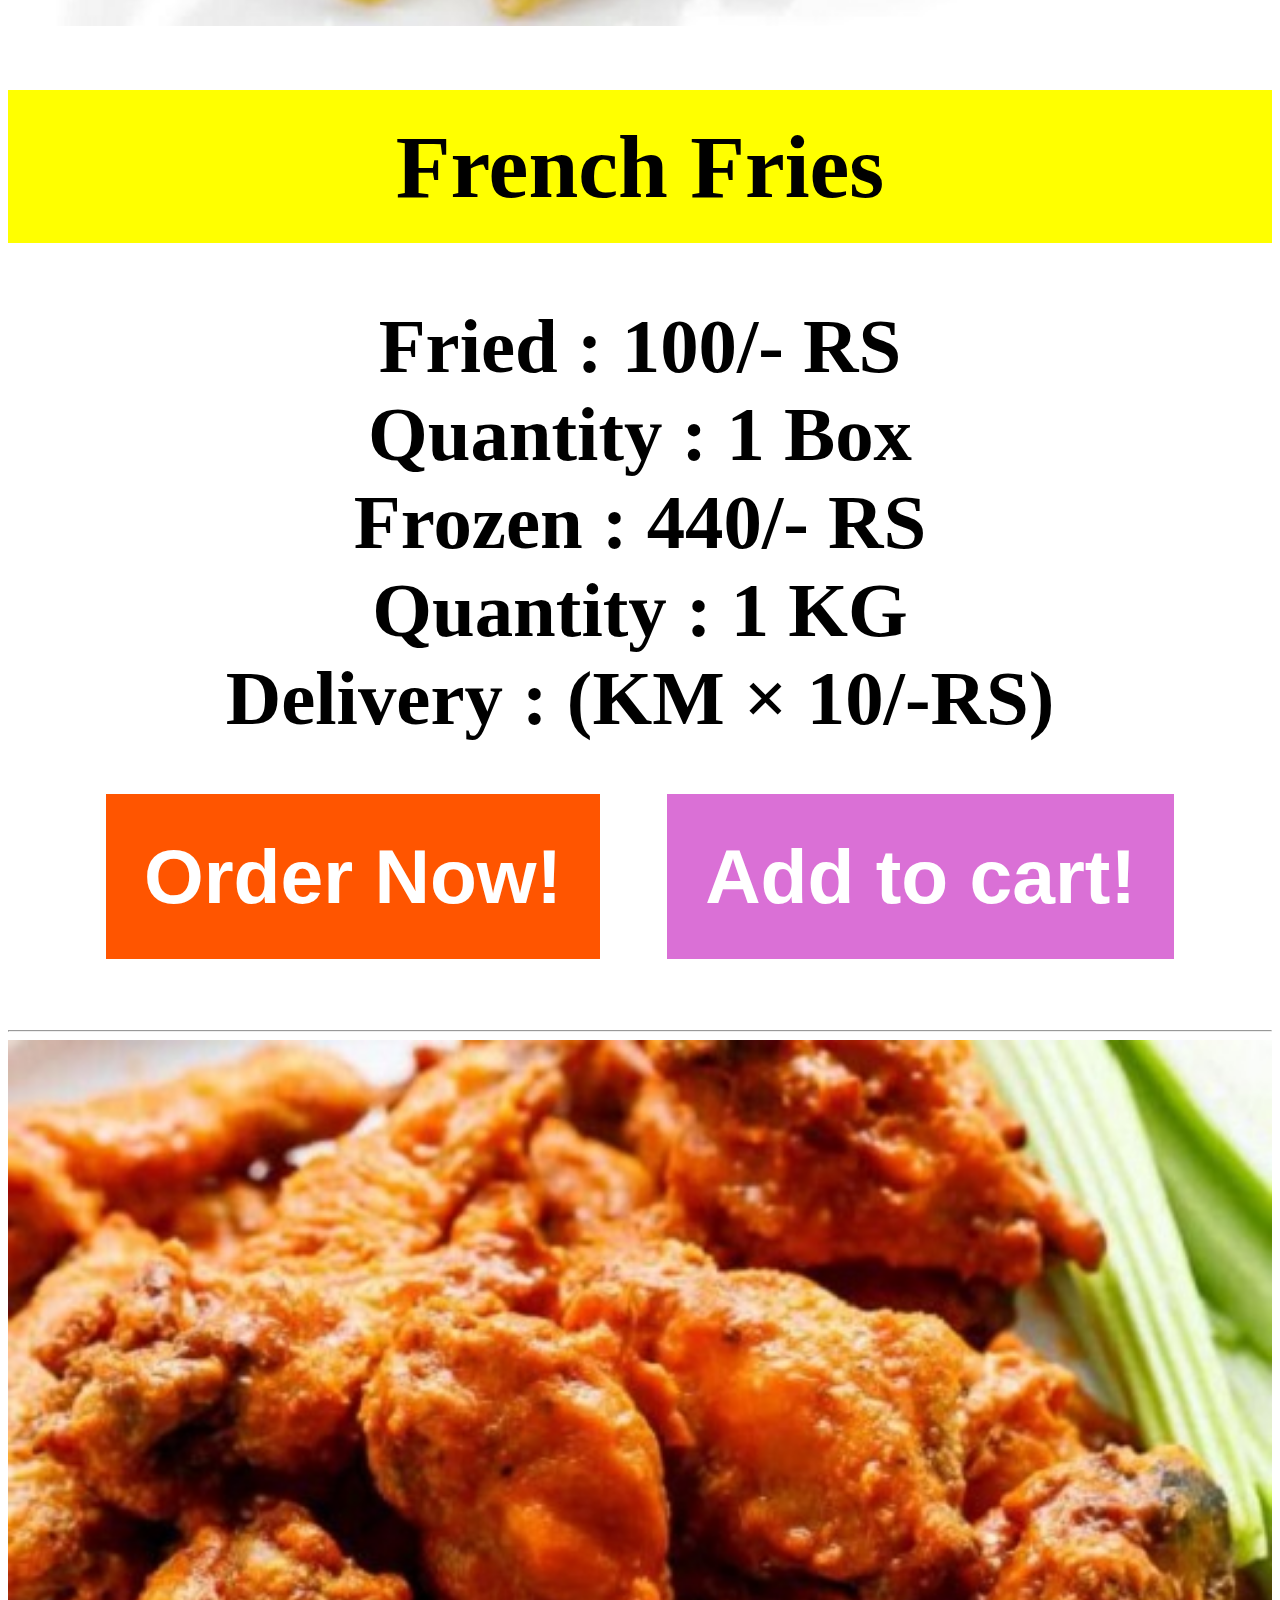
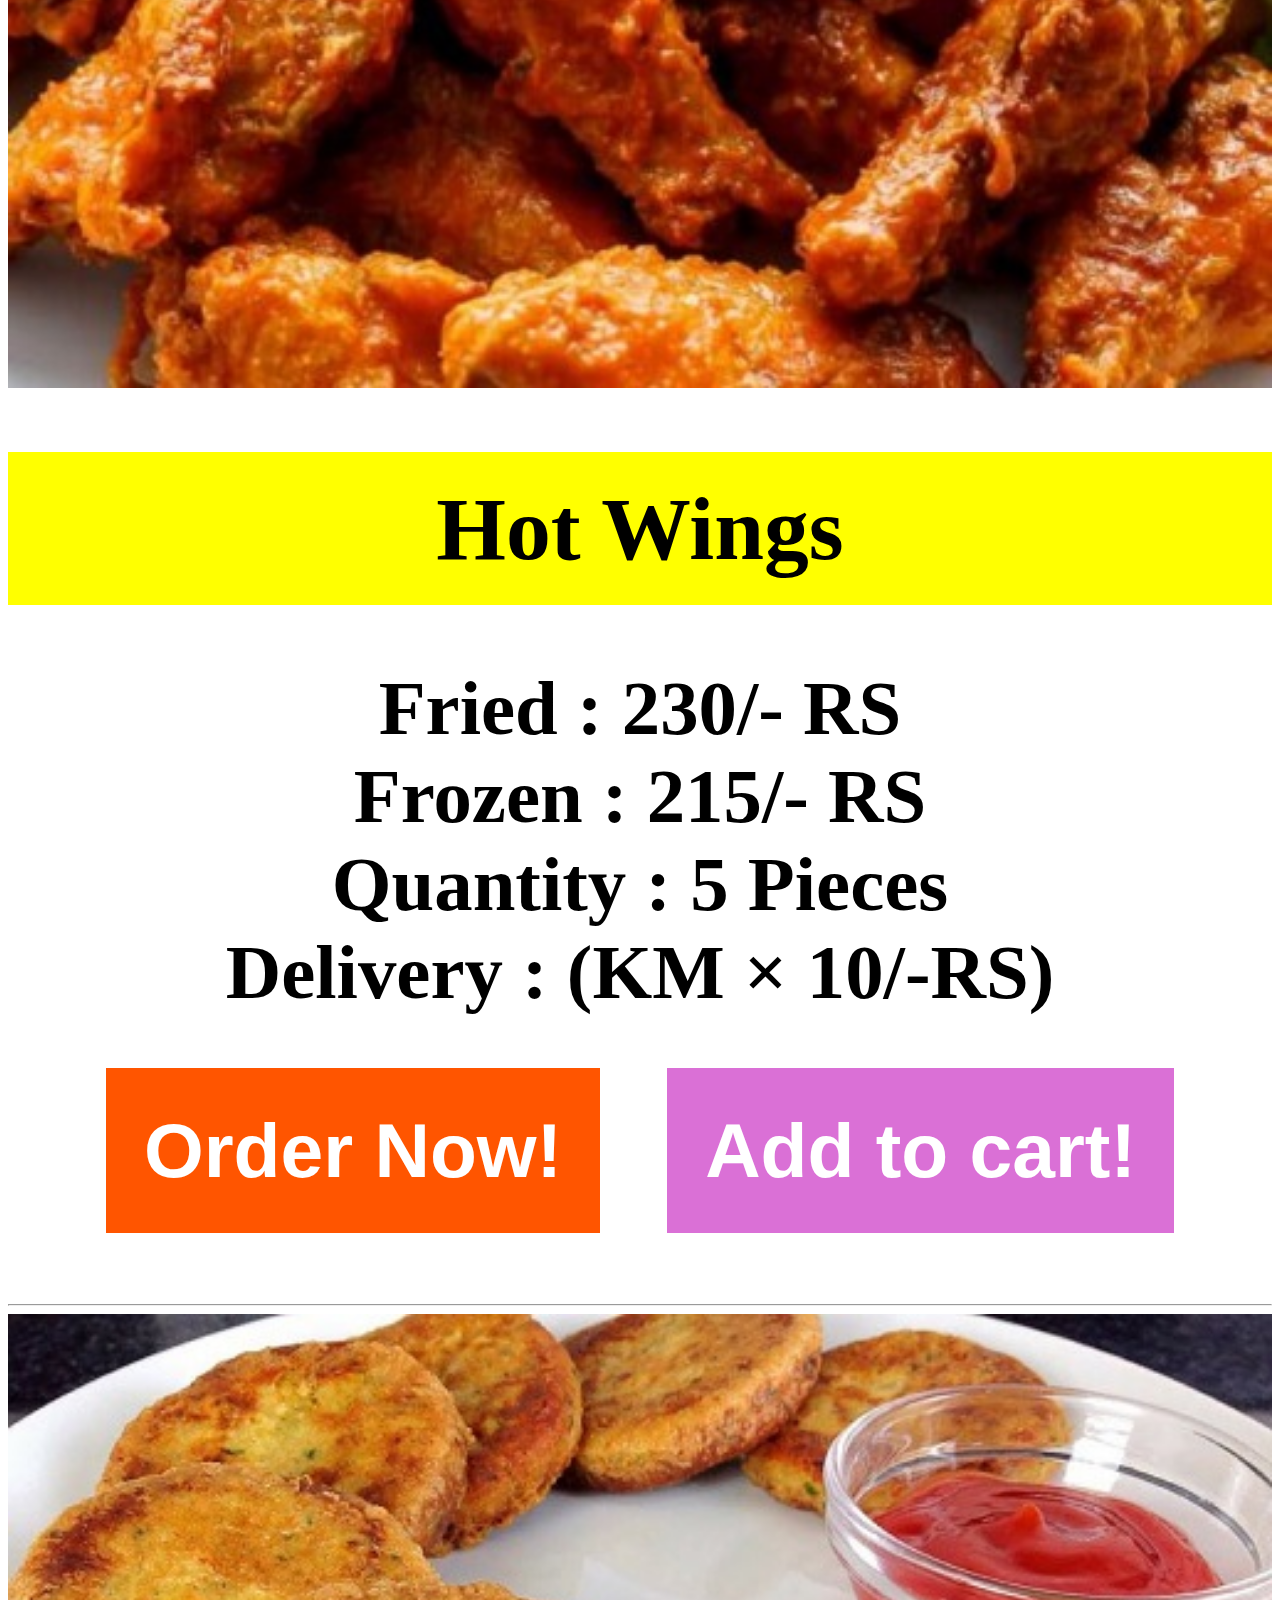
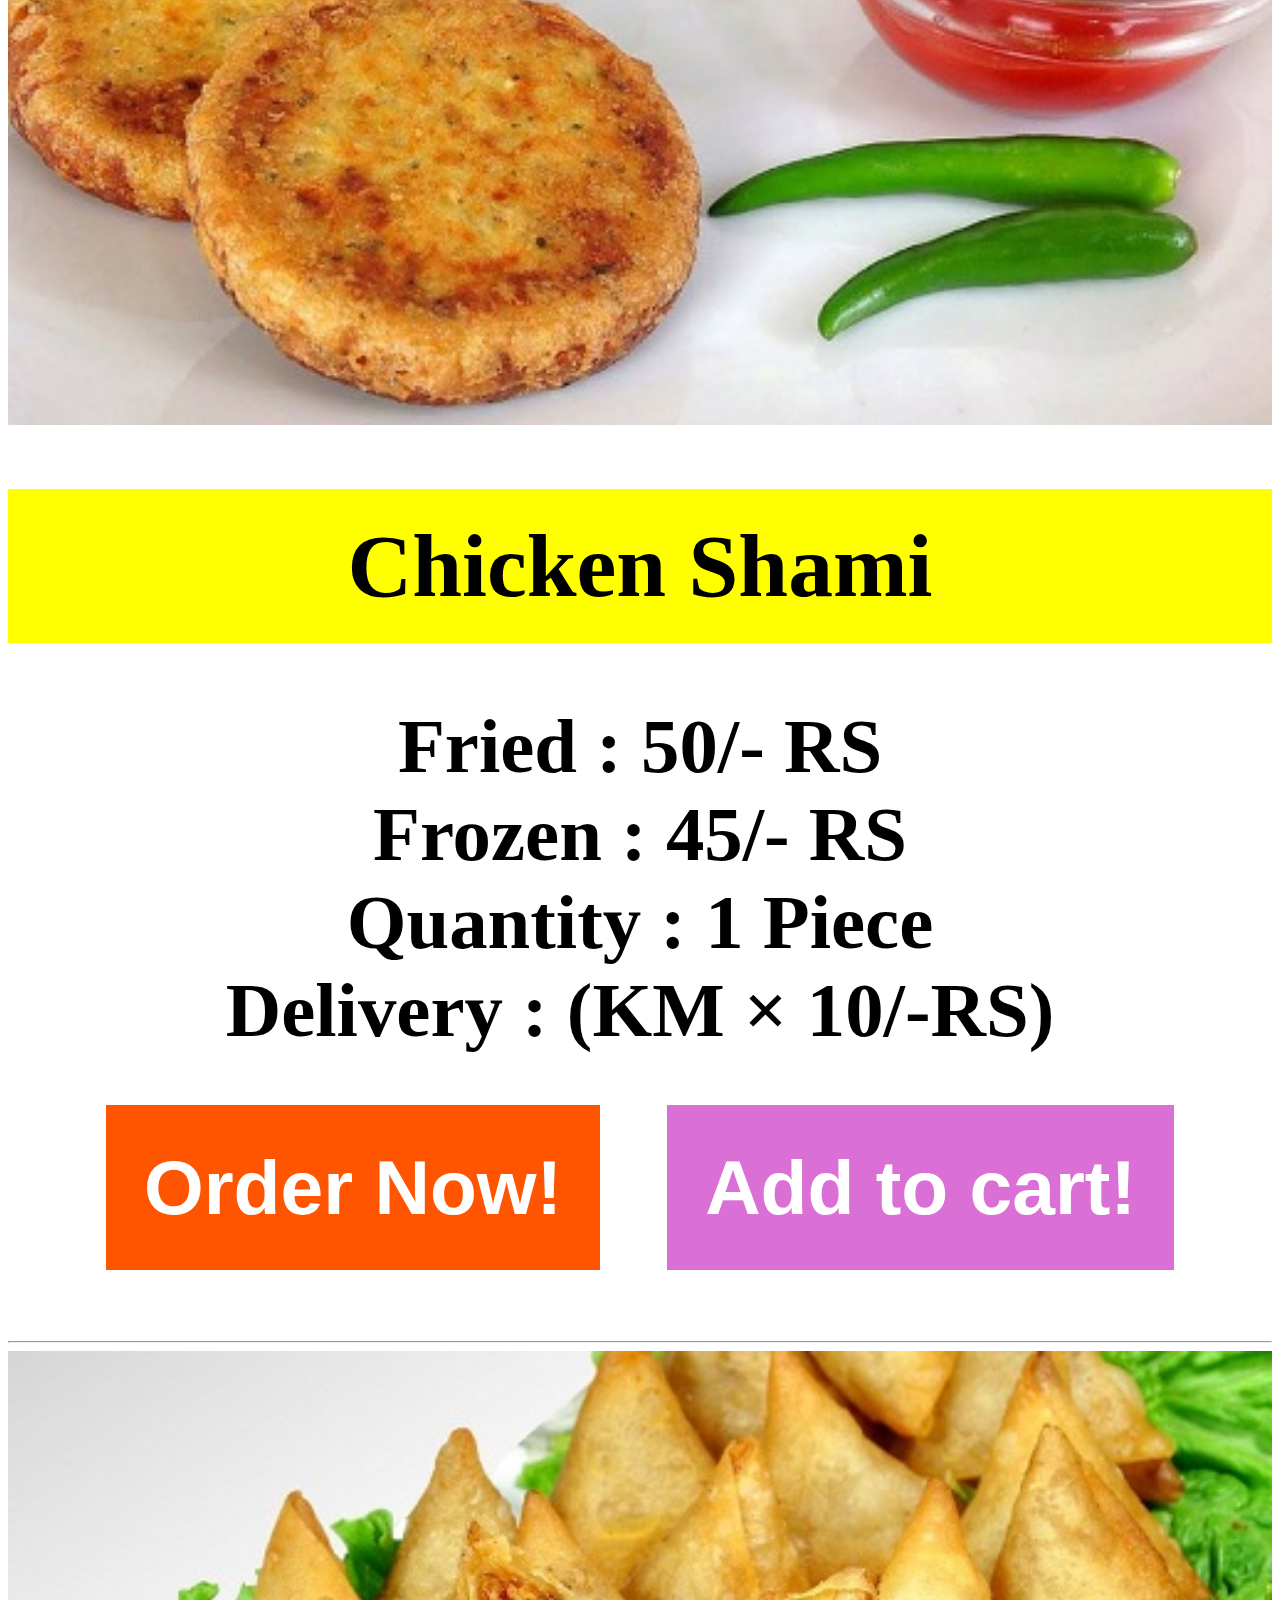
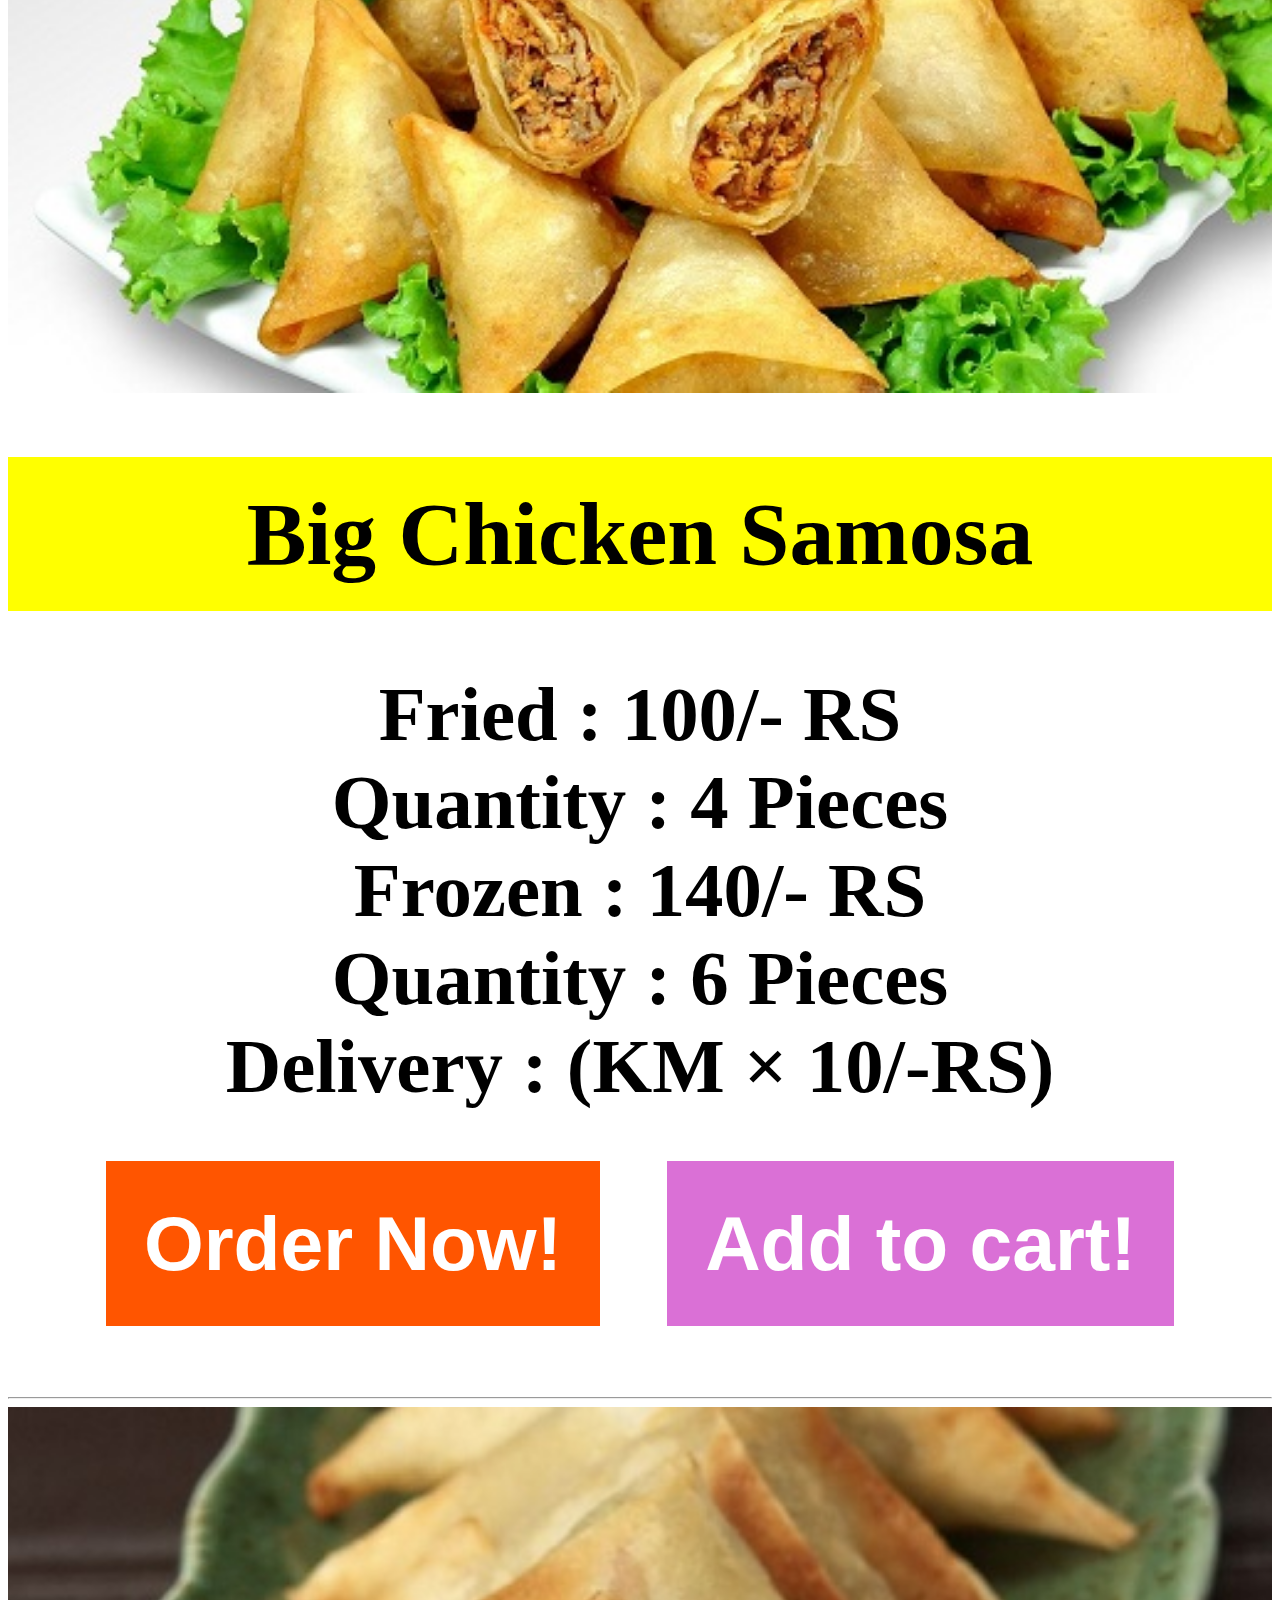
==== commit 75733d19: "Done!" ====
--- a/index.html
+++ b/index.html
@@ -12,6 +12,7 @@
     <meta name="keywords"
           content="SA, Foods, Lahore, Sa foods, Sa foods lahore, Hungry, Taste, Fast, Food, Best, Meal, Special, Deals, Order,">
     <meta name="google-site-verification" content="sdlu4fdlwlrLj1x6nDN2P1mqVqB9Yf9DzdW7MTNFXVQ">
+	<script data-ad-client="ca-pub-5241242868560200" async src="https://pagead2.googlesyndication.com/pagead/js/adsbygoogle.js"></script>
     <link rel="stylesheet" type="text/css"
           href="style.css">
 
@@ -29,9 +30,6 @@
         gtag('config', 'UA-148962327-1');
     </script>
 
-    <!--   <script data-ad-client="ca-pub-3859438957644301" async src="https://pagead2.googlesyndication.com/pagead/js/adsbygoogle.js">
-    <!-/script>
-       -->
     <script src="script.js"></script>
     <noscript>
         <style> #main_body {
@@ -681,18 +679,6 @@
             <hr>
         </div>
 		
-		<script async src="https://pagead2.googlesyndication.com/pagead/js/adsbygoogle.js"></script>
-<!-- banner1 -->
-<ins class="adsbygoogle"
-     style="display:block"
-     data-ad-client="ca-pub-7090611904857050"
-     data-ad-slot="3146316592"
-     data-ad-format="auto"
-     data-full-width-responsive="true"></ins>
-<script>
-     (adsbygoogle = window.adsbygoogle || []).push({});
-</script>
-		
         <div id="our_deals" class="our_deals" style="display:none;">
             <img id="deal1" src="images/no_image.svg"
                  onload="if (this.getAttribute('src') === 'images/deal1.svg'){document.getElementById('deal2').src = 'images/deal2.svg';}"
@@ -948,8 +934,21 @@
                     class="add_cart" id="addCartd17">Add to cart!
             </button>
         </div>
-        <hr> <!-- <script async src="https://pagead2.googlesyndication.com/pagead/js/adsbygoogle.js"></script> <ins class="adsbygoogle" style="display:block" data-ad-client="ca-pub-3859438957644301" data-ad-slot="1317863017" data-ad-format="auto" data-full-width-responsive="true"></ins> <script> (adsbygoogle = window.adsbygoogle || []).push({}); </script> -->
-        <div style="background-color: #ffff00;" class="head">
+
+<script async src="https://pagead2.googlesyndication.com/pagead/js/adsbygoogle.js"></script>
+<!-- banner_1 -->
+<ins class="adsbygoogle"
+     style="display:block"
+     data-ad-client="ca-pub-5241242868560200"
+     data-ad-slot="6628237622"
+     data-ad-format="auto"
+     data-full-width-responsive="true"></ins>
+<script>
+     (adsbygoogle = window.adsbygoogle || []).push({});
+</script>
+		
+        <hr> 
+		<div style="background-color: #ffff00;" class="head">
             <hr>
             <h3 id="menu" style="background-color:#ff5500;" onclick="openMenu()">Our Menu (43)</h3>
             <hr>
@@ -1090,8 +1089,19 @@
             <button onclick="addToCart(this, '3','2','images/10.svg','Big Potato Samosa','2','70','90');"
                     class="add_cart" id="addCart0">Add to cart!
             </button>
-            <hr> <!-- <script async src="https://pagead2.googlesyndication.com/pagead/js/adsbygoogle.js"></script> <ins class="adsbygoogle" style="display:block" data-ad-client="ca-pub-3859438957644301" data-ad-slot="6344310051" data-ad-format="auto" data-full-width-responsive="true"></ins> <script> (adsbygoogle = window.adsbygoogle || []).push({}); </script> -->
-            <hr>
+            <hr>
+<script async src="https://pagead2.googlesyndication.com/pagead/js/adsbygoogle.js"></script>
+<!-- banner_2 -->
+<ins class="adsbygoogle"
+     style="display:block"
+     data-ad-client="ca-pub-5241242868560200"
+     data-ad-slot="8619427402"
+     data-ad-format="auto"
+     data-full-width-responsive="true"></ins>
+<script>
+     (adsbygoogle = window.adsbygoogle || []).push({});
+</script>
+			<hr>
             <img id="11" src="images/no_image.svg"
                  onload="if (this.getAttribute('src') === 'images/11.svg'){document.getElementById('12').src='images/12.svg';}"
                  alt="Menu Item" width="100%">
@@ -1223,8 +1233,19 @@
             <button onclick="addToCart(this,'4','0','images/20.svg','Chicken Shots','2','150','135');"
                     class="add_cart" id="addCart20">Add to cart!
             </button>
-            <hr> <!-- <script async src="https://pagead2.googlesyndication.com/pagead/js/adsbygoogle.js"></script> <ins class="adsbygoogle" style="display:block" data-ad-client="ca-pub-3859438957644301" data-ad-slot="2384883741" data-ad-format="auto" data-full-width-responsive="true"></ins> <script> (adsbygoogle = window.adsbygoogle || []).push({}); </script> -->
-            <hr>
+            <hr>
+			<script async src="https://pagead2.googlesyndication.com/pagead/js/adsbygoogle.js"></script>
+<!-- banner_3 -->
+<ins class="adsbygoogle"
+     style="display:block"
+     data-ad-client="ca-pub-5241242868560200"
+     data-ad-slot="2861696089"
+     data-ad-format="auto"
+     data-full-width-responsive="true"></ins>
+<script>
+     (adsbygoogle = window.adsbygoogle || []).push({});
+</script>
+			<hr>
             <img id="21" src="images/no_image.svg"
                  onload="if (this.getAttribute('src') === 'images/21.svg'){document.getElementById('22').src='images/22.svg';}"
                  alt="Menu Item" width="100%">
@@ -1360,8 +1381,19 @@
             <button onclick="addToCart(this,'0','0','images/30.svg','Petti Paratha Roll','0','170','0');"
                     class="add_cart" id="addCart30">Add to cart!
             </button>
-            <hr> <!-- <script async src="https://pagead2.googlesyndication.com/pagead/js/adsbygoogle.js"></script> <ins class="adsbygoogle" style="display:block" data-ad-client="ca-pub-3859438957644301" data-ad-slot="2405065048" data-ad-format="auto" data-full-width-responsive="true"></ins> <script> (adsbygoogle = window.adsbygoogle || []).push({}); </script> -->
-            <hr>
+            <hr> 
+			<script async src="https://pagead2.googlesyndication.com/pagead/js/adsbygoogle.js"></script>
+<!-- banner_4 -->
+<ins class="adsbygoogle"
+     style="display:block"
+     data-ad-client="ca-pub-5241242868560200"
+     data-ad-slot="5296287732"
+     data-ad-format="auto"
+     data-full-width-responsive="true"></ins>
+<script>
+     (adsbygoogle = window.adsbygoogle || []).push({});
+</script>
+			<hr>
             <img id="31" src="images/no_image.svg"
                  onload="if (this.getAttribute('src') === 'images/31.svg'){document.getElementById('32').src='images/32.svg';}"
                  alt="Menu Item" width="100%">
